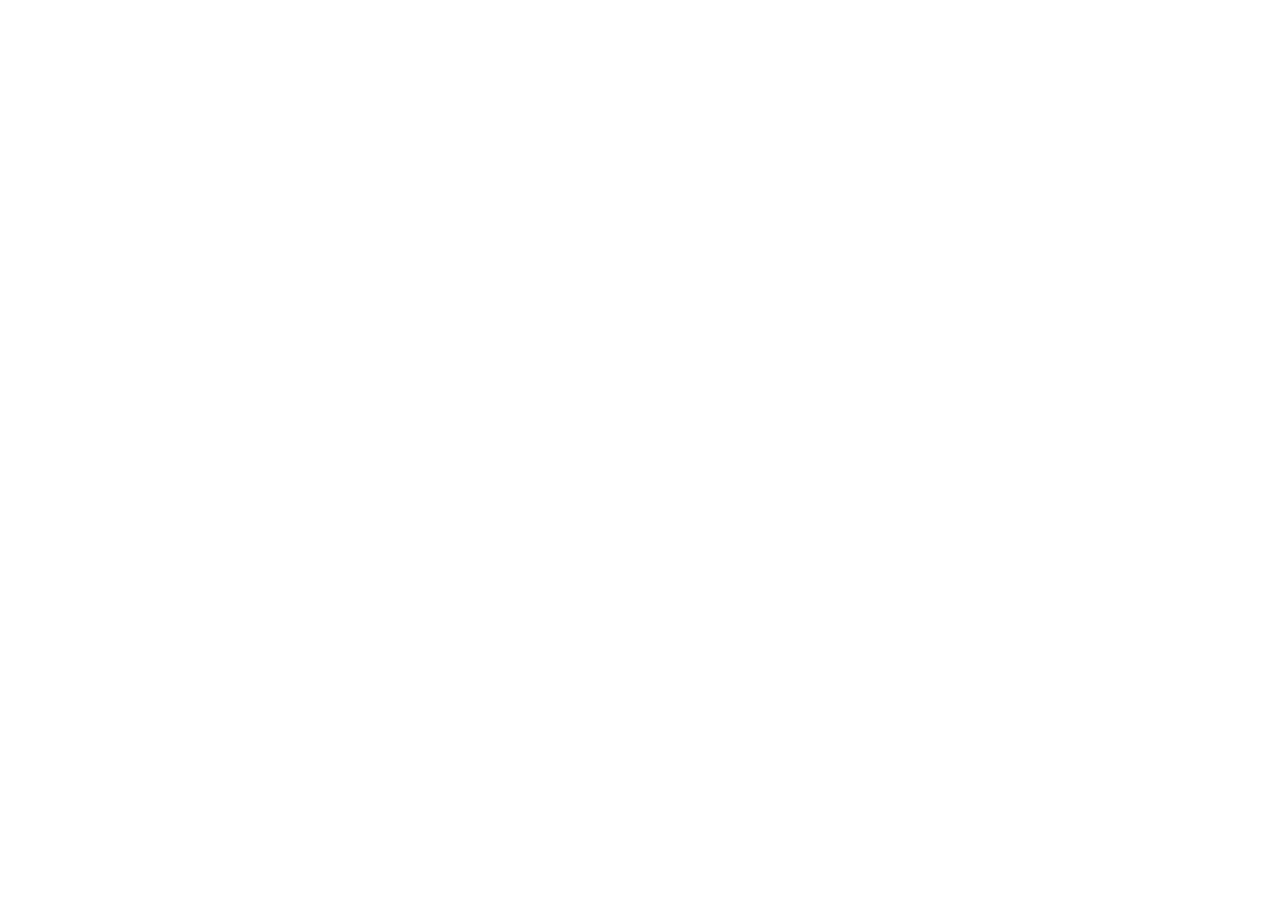
==== index.html @ 35ce1556 "Updated assets for Aline page" ====
<!doctype html>
<html lang="pt-BR">
  <head>
    <meta charset="UTF-8" />
    <meta name="viewport" content="width=device-width, initial-scale=1.0" />
    <title>Aline Frasson Advocacia | Defenda Seus Direitos com Transparência</title>
    <meta name="description" content="Escritório de advocacia com atendimento humanizado. Especialista em Direito Imobiliário, Trabalhista, Civil, Empresarial, Família e Previdenciário." />
    <meta name="author" content="Aline Frasson Advocacia" />
    <link rel="preconnect" href="https://fonts.googleapis.com" />
    <link rel="preconnect" href="https://fonts.gstatic.com" crossorigin="anonymous" />

    <meta property="og:title" content="Aline Frasson Advocacia" />
    <meta property="og:description" content="Soluções jurídicas eficazes com atendimento humanizado. Consulta gratuita." />
    <meta property="og:type" content="website" />
  </head>

  <body>
    <div id="root"></div>
    <script type="module" src="/src/main.tsx"></script>
  </body>
</html>
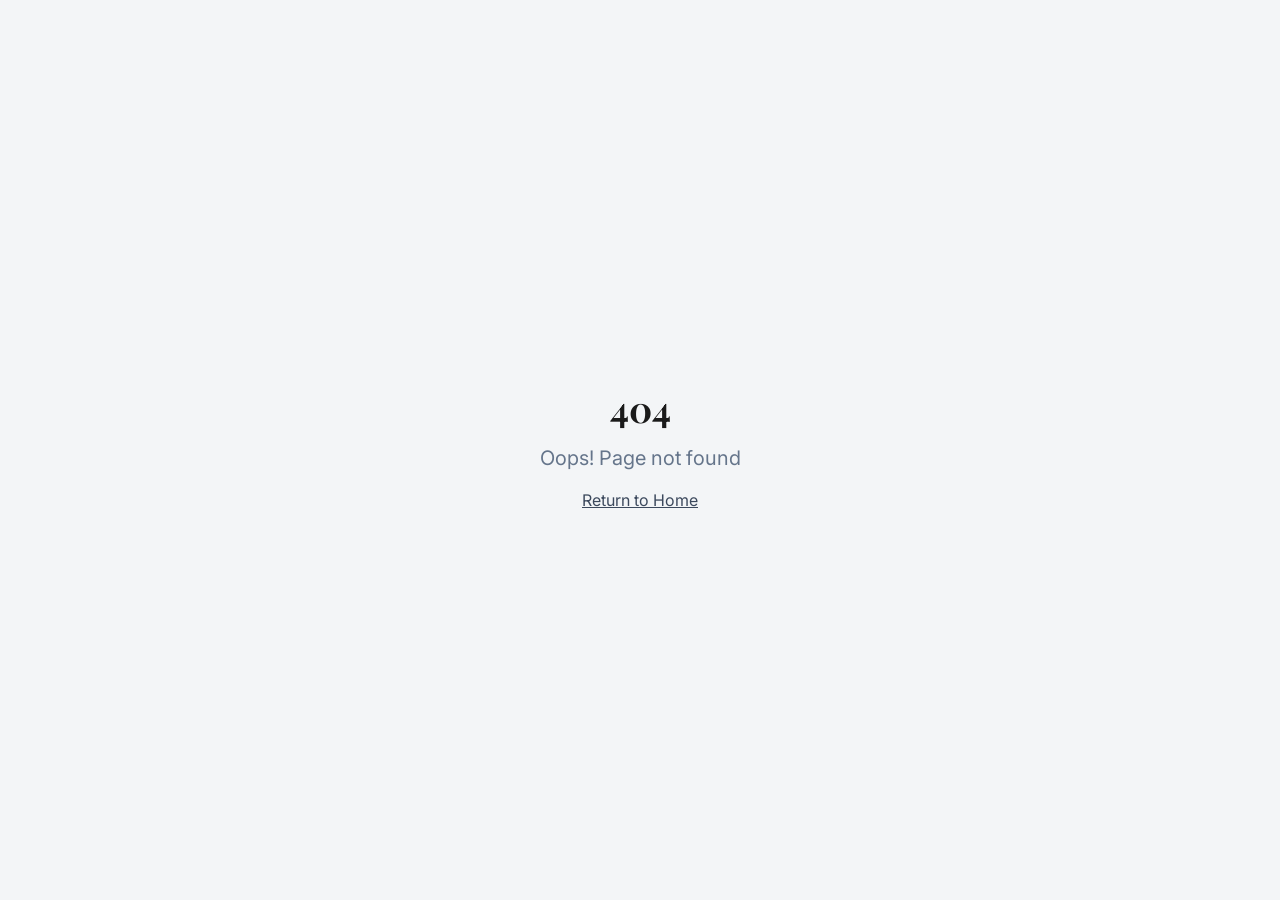
==== commit bc50909e: "deploy: a5f6af7535d63a26a1f1d80578724723f18b97b6" ====
--- a/index.html
+++ b/index.html
@@ -4,18 +4,26 @@
     <meta charset="UTF-8" />
     <meta name="viewport" content="width=device-width, initial-scale=1.0" />
     <title>Aline Frasson Advocacia | Defenda Seus Direitos com Transparência</title>
-    <meta name="description" content="Escritório de advocacia com atendimento humanizado. Especialista em Direito Imobiliário, Trabalhista, Civil, Empresarial, Família e Previdenciário." />
+    <meta name="description" content="Escritório de advocacia com atendimento humanizado. Especialista em Direito Imobiliário, Trabalhista, Civil, Empresarial, Família e Previdenciário.">
     <meta name="author" content="Aline Frasson Advocacia" />
     <link rel="preconnect" href="https://fonts.googleapis.com" />
     <link rel="preconnect" href="https://fonts.gstatic.com" crossorigin="anonymous" />
 
-    <meta property="og:title" content="Aline Frasson Advocacia" />
-    <meta property="og:description" content="Soluções jurídicas eficazes com atendimento humanizado. Consulta gratuita." />
+    
+    
     <meta property="og:type" content="website" />
-  </head>
+    <meta property="og:title" content="Aline Frasson Advocacia | Defenda Seus Direitos com Transparência">
+  <meta name="twitter:title" content="Aline Frasson Advocacia | Defenda Seus Direitos com Transparência">
+  <meta property="og:description" content="Escritório de advocacia com atendimento humanizado. Especialista em Direito Imobiliário, Trabalhista, Civil, Empresarial, Família e Previdenciário.">
+  <meta name="twitter:description" content="Escritório de advocacia com atendimento humanizado. Especialista em Direito Imobiliário, Trabalhista, Civil, Empresarial, Família e Previdenciário.">
+  <meta property="og:image" content="https://pub-bb2e103a32db4e198524a2e9ed8f35b4.r2.dev/988c5027-c688-42df-8cc0-70a666eb414d/id-preview-8c4e7a7d--44a6d349-bed9-4bfb-83a5-ceda30879edd.lovable.app-1775339452500.png">
+  <meta name="twitter:image" content="https://pub-bb2e103a32db4e198524a2e9ed8f35b4.r2.dev/988c5027-c688-42df-8cc0-70a666eb414d/id-preview-8c4e7a7d--44a6d349-bed9-4bfb-83a5-ceda30879edd.lovable.app-1775339452500.png">
+  <meta name="twitter:card" content="summary_large_image">
+  <script type="module" crossorigin src="/assets/index-B0D6qQWt.js"></script>
+  <link rel="stylesheet" crossorigin href="/assets/index-BSKmUVQB.css">
+</head>
 
   <body>
     <div id="root"></div>
-    <script type="module" src="/src/main.tsx"></script>
   </body>
 </html>
--- a/assets/index-BSKmUVQB.css
+++ b/assets/index-BSKmUVQB.css
@@ -0,0 +1 @@
+@import"https://fonts.googleapis.com/css2?family=Playfair+Display:wght@600;700&family=Inter:wght@400;500;600&display=swap";*,:before,:after{--tw-border-spacing-x: 0;--tw-border-spacing-y: 0;--tw-translate-x: 0;--tw-translate-y: 0;--tw-rotate: 0;--tw-skew-x: 0;--tw-skew-y: 0;--tw-scale-x: 1;--tw-scale-y: 1;--tw-pan-x: ;--tw-pan-y: ;--tw-pinch-zoom: ;--tw-scroll-snap-strictness: proximity;--tw-gradient-from-position: ;--tw-gradient-via-position: ;--tw-gradient-to-position: ;--tw-ordinal: ;--tw-slashed-zero: ;--tw-numeric-figure: ;--tw-numeric-spacing: ;--tw-numeric-fraction: ;--tw-ring-inset: ;--tw-ring-offset-width: 0px;--tw-ring-offset-color: #fff;--tw-ring-color: rgb(59 130 246 / .5);--tw-ring-offset-shadow: 0 0 #0000;--tw-ring-shadow: 0 0 #0000;--tw-shadow: 0 0 #0000;--tw-shadow-colored: 0 0 #0000;--tw-blur: ;--tw-brightness: ;--tw-contrast: ;--tw-grayscale: ;--tw-hue-rotate: ;--tw-invert: ;--tw-saturate: ;--tw-sepia: ;--tw-drop-shadow: ;--tw-backdrop-blur: ;--tw-backdrop-brightness: ;--tw-backdrop-contrast: ;--tw-backdrop-grayscale: ;--tw-backdrop-hue-rotate: ;--tw-backdrop-invert: ;--tw-backdrop-opacity: ;--tw-backdrop-saturate: ;--tw-backdrop-sepia: ;--tw-contain-size: ;--tw-contain-layout: ;--tw-contain-paint: ;--tw-contain-style: }::backdrop{--tw-border-spacing-x: 0;--tw-border-spacing-y: 0;--tw-translate-x: 0;--tw-translate-y: 0;--tw-rotate: 0;--tw-skew-x: 0;--tw-skew-y: 0;--tw-scale-x: 1;--tw-scale-y: 1;--tw-pan-x: ;--tw-pan-y: ;--tw-pinch-zoom: ;--tw-scroll-snap-strictness: proximity;--tw-gradient-from-position: ;--tw-gradient-via-position: ;--tw-gradient-to-position: ;--tw-ordinal: ;--tw-slashed-zero: ;--tw-numeric-figure: ;--tw-numeric-spacing: ;--tw-numeric-fraction: ;--tw-ring-inset: ;--tw-ring-offset-width: 0px;--tw-ring-offset-color: #fff;--tw-ring-color: rgb(59 130 246 / .5);--tw-ring-offset-shadow: 0 0 #0000;--tw-ring-shadow: 0 0 #0000;--tw-shadow: 0 0 #0000;--tw-shadow-colored: 0 0 #0000;--tw-blur: ;--tw-brightness: ;--tw-contrast: ;--tw-grayscale: ;--tw-hue-rotate: ;--tw-invert: ;--tw-saturate: ;--tw-sepia: ;--tw-drop-shadow: ;--tw-backdrop-blur: ;--tw-backdrop-brightness: ;--tw-backdrop-contrast: ;--tw-backdrop-grayscale: ;--tw-backdrop-hue-rotate: ;--tw-backdrop-invert: ;--tw-backdrop-opacity: ;--tw-backdrop-saturate: ;--tw-backdrop-sepia: ;--tw-contain-size: ;--tw-contain-layout: ;--tw-contain-paint: ;--tw-contain-style: }*,:before,:after{box-sizing:border-box;border-width:0;border-style:solid;border-color:#e5e7eb}:before,:after{--tw-content: ""}html,:host{line-height:1.5;-webkit-text-size-adjust:100%;-moz-tab-size:4;-o-tab-size:4;tab-size:4;font-family:ui-sans-serif,system-ui,sans-serif,"Apple Color Emoji","Segoe UI Emoji",Segoe UI Symbol,"Noto Color Emoji";font-feature-settings:normal;font-variation-settings:normal;-webkit-tap-highlight-color:transparent}body{margin:0;line-height:inherit}hr{height:0;color:inherit;border-top-width:1px}abbr:where([title]){-webkit-text-decoration:underline dotted;text-decoration:underline dotted}h1,h2,h3,h4,h5,h6{font-size:inherit;font-weight:inherit}a{color:inherit;text-decoration:inherit}b,strong{font-weight:bolder}code,kbd,samp,pre{font-family:ui-monospace,SFMono-Regular,Menlo,Monaco,Consolas,Liberation Mono,Courier New,monospace;font-feature-settings:normal;font-variation-settings:normal;font-size:1em}small{font-size:80%}sub,sup{font-size:75%;line-height:0;position:relative;vertical-align:baseline}sub{bottom:-.25em}sup{top:-.5em}table{text-indent:0;border-color:inherit;border-collapse:collapse}button,input,optgroup,select,textarea{font-family:inherit;font-feature-settings:inherit;font-variation-settings:inherit;font-size:100%;font-weight:inherit;line-height:inherit;letter-spacing:inherit;color:inherit;margin:0;padding:0}button,select{text-transform:none}button,input:where([type=button]),input:where([type=reset]),input:where([type=submit]){-webkit-appearance:button;background-color:transparent;background-image:none}:-moz-focusring{outline:auto}:-moz-ui-invalid{box-shadow:none}progress{vertical-align:baseline}::-webkit-inner-spin-button,::-webkit-outer-spin-button{height:auto}[type=search]{-webkit-appearance:textfield;outline-offset:-2px}::-webkit-search-decoration{-webkit-appearance:none}::-webkit-file-upload-button{-webkit-appearance:button;font:inherit}summary{display:list-item}blockquote,dl,dd,h1,h2,h3,h4,h5,h6,hr,figure,p,pre{margin:0}fieldset{margin:0;padding:0}legend{padding:0}ol,ul,menu{list-style:none;margin:0;padding:0}dialog{padding:0}textarea{resize:vertical}input::-moz-placeholder,textarea::-moz-placeholder{opacity:1;color:#9ca3af}input::placeholder,textarea::placeholder{opacity:1;color:#9ca3af}button,[role=button]{cursor:pointer}:disabled{cursor:default}img,svg,video,canvas,audio,iframe,embed,object{display:block;vertical-align:middle}img,video{max-width:100%;height:auto}[hidden]:where(:not([hidden=until-found])){display:none}:root{--background: 210 20% 98%;--foreground: 0 0% 10%;--card: 0 0% 100%;--card-foreground: 0 0% 10%;--popover: 0 0% 100%;--popover-foreground: 0 0% 10%;--primary: 216 21% 30%;--primary-foreground: 210 20% 98%;--secondary: 40 50% 49%;--secondary-foreground: 0 0% 100%;--muted: 210 20% 96%;--muted-foreground: 215 16% 47%;--accent: 43 52% 55%;--accent-foreground: 0 0% 100%;--destructive: 0 84% 60%;--destructive-foreground: 210 40% 98%;--border: 220 13% 91%;--input: 220 13% 91%;--ring: 40 50% 49%;--radius: .5rem;--gold-start: 37 50% 49%;--gold-end: 43 60% 58%;--success: 160 84% 39%;--sidebar-background: 0 0% 98%;--sidebar-foreground: 240 5.3% 26.1%;--sidebar-primary: 240 5.9% 10%;--sidebar-primary-foreground: 0 0% 98%;--sidebar-accent: 240 4.8% 95.9%;--sidebar-accent-foreground: 240 5.9% 10%;--sidebar-border: 220 13% 91%;--sidebar-ring: 217.2 91.2% 59.8%}*{border-color:hsl(var(--border))}body{background-color:hsl(var(--background));font-family:Inter,sans-serif;color:hsl(var(--foreground))}h1,h2,h3,h4,h5,h6{font-family:Playfair Display,serif}.btn-gold{border-radius:var(--radius);border-width:0px;padding:1rem 2rem;font-size:1.125rem;line-height:1.75rem;font-weight:600;--tw-text-opacity: 1;color:rgb(255 255 255 / var(--tw-text-opacity, 1));transition-property:all;transition-timing-function:cubic-bezier(.4,0,.2,1);transition-duration:.3s;animation-duration:.3s;background:linear-gradient(135deg,hsl(var(--gold-start)),hsl(var(--gold-end)));box-shadow:0 4px 12px hsla(var(--gold-start),.3)}.btn-gold:hover{transform:scale(1.05);box-shadow:0 6px 20px hsla(var(--gold-start),.4)}.card-lift{border-radius:.75rem;border-width:1px;background-color:hsl(var(--card));padding:1.5rem;transition-property:all;transition-timing-function:cubic-bezier(.4,0,.2,1);transition-duration:.3s;animation-duration:.3s;box-shadow:0 4px 12px #00000014}.card-lift:hover{transform:translateY(-4px);box-shadow:0 12px 24px #0000001f}.input-gold:focus{outline:2px solid transparent;outline-offset:2px;border-color:hsl(var(--gold-start));box-shadow:0 0 0 3px hsla(var(--gold-start),.1)}.section-padding{padding:4rem 1rem}@media (min-width: 768px){.section-padding{padding-top:6rem;padding-bottom:6rem}}.sr-only{position:absolute;width:1px;height:1px;padding:0;margin:-1px;overflow:hidden;clip:rect(0,0,0,0);white-space:nowrap;border-width:0}.pointer-events-none{pointer-events:none}.pointer-events-auto{pointer-events:auto}.visible{visibility:visible}.invisible{visibility:hidden}.fixed{position:fixed}.absolute{position:absolute}.relative{position:relative}.inset-0{top:0;right:0;bottom:0;left:0}.inset-x-0{left:0;right:0}.inset-y-0{top:0;bottom:0}.-bottom-12{bottom:-3rem}.-left-12{left:-3rem}.-right-12{right:-3rem}.-top-12{top:-3rem}.bottom-0{bottom:0}.bottom-6{bottom:1.5rem}.left-0{left:0}.left-1{left:.25rem}.left-1\/2{left:50%}.left-2{left:.5rem}.left-\[16\%\]{left:16%}.left-\[50\%\]{left:50%}.right-0{right:0}.right-1{right:.25rem}.right-2{right:.5rem}.right-3{right:.75rem}.right-4{right:1rem}.right-6{right:1.5rem}.right-\[16\%\]{right:16%}.top-0{top:0}.top-1\.5{top:.375rem}.top-1\/2{top:50%}.top-16{top:4rem}.top-2{top:.5rem}.top-3\.5{top:.875rem}.top-4{top:1rem}.top-\[1px\]{top:1px}.top-\[50\%\]{top:50%}.top-\[60\%\]{top:60%}.top-full{top:100%}.z-10{z-index:10}.z-20{z-index:20}.z-50{z-index:50}.z-\[100\]{z-index:100}.z-\[1\]{z-index:1}.order-1{order:1}.order-2{order:2}.-mx-1{margin-left:-.25rem;margin-right:-.25rem}.mx-2{margin-left:.5rem;margin-right:.5rem}.mx-3\.5{margin-left:.875rem;margin-right:.875rem}.mx-auto{margin-left:auto;margin-right:auto}.my-0\.5{margin-top:.125rem;margin-bottom:.125rem}.my-1{margin-top:.25rem;margin-bottom:.25rem}.-ml-4{margin-left:-1rem}.-mt-4{margin-top:-1rem}.mb-1{margin-bottom:.25rem}.mb-1\.5{margin-bottom:.375rem}.mb-10{margin-bottom:2.5rem}.mb-12{margin-bottom:3rem}.mb-2{margin-bottom:.5rem}.mb-4{margin-bottom:1rem}.mb-6{margin-bottom:1.5rem}.mb-8{margin-bottom:2rem}.ml-1{margin-left:.25rem}.ml-auto{margin-left:auto}.mr-2{margin-right:.5rem}.mt-1{margin-top:.25rem}.mt-1\.5{margin-top:.375rem}.mt-10{margin-top:2.5rem}.mt-2{margin-top:.5rem}.mt-24{margin-top:6rem}.mt-4{margin-top:1rem}.mt-8{margin-top:2rem}.mt-auto{margin-top:auto}.block{display:block}.inline-block{display:inline-block}.flex{display:flex}.inline-flex{display:inline-flex}.table{display:table}.grid{display:grid}.hidden{display:none}.aspect-square{aspect-ratio:1 / 1}.aspect-video{aspect-ratio:16 / 9}.size-4{width:1rem;height:1rem}.h-0\.5{height:.125rem}.h-1\.5{height:.375rem}.h-10{height:2.5rem}.h-11{height:2.75rem}.h-12{height:3rem}.h-14{height:3.5rem}.h-16{height:4rem}.h-2{height:.5rem}.h-2\.5{height:.625rem}.h-3{height:.75rem}.h-3\.5{height:.875rem}.h-4{height:1rem}.h-5{height:1.25rem}.h-6{height:1.5rem}.h-7{height:1.75rem}.h-8{height:2rem}.h-9{height:2.25rem}.h-\[1px\]{height:1px}.h-\[var\(--radix-navigation-menu-viewport-height\)\]{height:var(--radix-navigation-menu-viewport-height)}.h-\[var\(--radix-select-trigger-height\)\]{height:var(--radix-select-trigger-height)}.h-auto{height:auto}.h-full{height:100%}.h-px{height:1px}.h-svh{height:100svh}.max-h-96{max-height:24rem}.max-h-\[300px\]{max-height:300px}.max-h-\[420px\]{max-height:420px}.max-h-screen{max-height:100vh}.min-h-0{min-height:0px}.min-h-\[80px\]{min-height:80px}.min-h-screen{min-height:100vh}.min-h-svh{min-height:100svh}.w-0{width:0px}.w-1{width:.25rem}.w-10{width:2.5rem}.w-11{width:2.75rem}.w-12{width:3rem}.w-14{width:3.5rem}.w-16{width:4rem}.w-2{width:.5rem}.w-2\.5{width:.625rem}.w-3{width:.75rem}.w-3\.5{width:.875rem}.w-3\/4{width:75%}.w-4{width:1rem}.w-5{width:1.25rem}.w-64{width:16rem}.w-7{width:1.75rem}.w-72{width:18rem}.w-8{width:2rem}.w-9{width:2.25rem}.w-\[--sidebar-width\]{width:var(--sidebar-width)}.w-\[100px\]{width:100px}.w-\[1px\]{width:1px}.w-auto{width:auto}.w-full{width:100%}.w-max{width:-moz-max-content;width:max-content}.w-px{width:1px}.min-w-0{min-width:0px}.min-w-5{min-width:1.25rem}.min-w-\[12rem\]{min-width:12rem}.min-w-\[8rem\]{min-width:8rem}.min-w-\[var\(--radix-select-trigger-width\)\]{min-width:var(--radix-select-trigger-width)}.max-w-2xl{max-width:42rem}.max-w-3xl{max-width:48rem}.max-w-4xl{max-width:56rem}.max-w-5xl{max-width:64rem}.max-w-7xl{max-width:80rem}.max-w-\[--skeleton-width\]{max-width:var(--skeleton-width)}.max-w-lg{max-width:32rem}.max-w-max{max-width:-moz-max-content;max-width:max-content}.flex-1{flex:1 1 0%}.shrink-0{flex-shrink:0}.grow{flex-grow:1}.grow-0{flex-grow:0}.basis-full{flex-basis:100%}.caption-bottom{caption-side:bottom}.border-collapse{border-collapse:collapse}.-translate-x-1\/2{--tw-translate-x: -50%;transform:translate(var(--tw-translate-x),var(--tw-translate-y)) rotate(var(--tw-rotate)) skew(var(--tw-skew-x)) skewY(var(--tw-skew-y)) scaleX(var(--tw-scale-x)) scaleY(var(--tw-scale-y))}.-translate-x-4{--tw-translate-x: -1rem;transform:translate(var(--tw-translate-x),var(--tw-translate-y)) rotate(var(--tw-rotate)) skew(var(--tw-skew-x)) skewY(var(--tw-skew-y)) scaleX(var(--tw-scale-x)) scaleY(var(--tw-scale-y))}.-translate-x-px{--tw-translate-x: -1px;transform:translate(var(--tw-translate-x),var(--tw-translate-y)) rotate(var(--tw-rotate)) skew(var(--tw-skew-x)) skewY(var(--tw-skew-y)) scaleX(var(--tw-scale-x)) scaleY(var(--tw-scale-y))}.-translate-y-1\/2{--tw-translate-y: -50%;transform:translate(var(--tw-translate-x),var(--tw-translate-y)) rotate(var(--tw-rotate)) skew(var(--tw-skew-x)) skewY(var(--tw-skew-y)) scaleX(var(--tw-scale-x)) scaleY(var(--tw-scale-y))}.translate-x-4{--tw-translate-x: 1rem;transform:translate(var(--tw-translate-x),var(--tw-translate-y)) rotate(var(--tw-rotate)) skew(var(--tw-skew-x)) skewY(var(--tw-skew-y)) scaleX(var(--tw-scale-x)) scaleY(var(--tw-scale-y))}.translate-x-\[-50\%\]{--tw-translate-x: -50%;transform:translate(var(--tw-translate-x),var(--tw-translate-y)) rotate(var(--tw-rotate)) skew(var(--tw-skew-x)) skewY(var(--tw-skew-y)) scaleX(var(--tw-scale-x)) scaleY(var(--tw-scale-y))}.translate-x-px{--tw-translate-x: 1px;transform:translate(var(--tw-translate-x),var(--tw-translate-y)) rotate(var(--tw-rotate)) skew(var(--tw-skew-x)) skewY(var(--tw-skew-y)) scaleX(var(--tw-scale-x)) scaleY(var(--tw-scale-y))}.translate-y-\[-50\%\]{--tw-translate-y: -50%;transform:translate(var(--tw-translate-x),var(--tw-translate-y)) rotate(var(--tw-rotate)) skew(var(--tw-skew-x)) skewY(var(--tw-skew-y)) scaleX(var(--tw-scale-x)) scaleY(var(--tw-scale-y))}.rotate-45{--tw-rotate: 45deg;transform:translate(var(--tw-translate-x),var(--tw-translate-y)) rotate(var(--tw-rotate)) skew(var(--tw-skew-x)) skewY(var(--tw-skew-y)) scaleX(var(--tw-scale-x)) scaleY(var(--tw-scale-y))}.rotate-90{--tw-rotate: 90deg;transform:translate(var(--tw-translate-x),var(--tw-translate-y)) rotate(var(--tw-rotate)) skew(var(--tw-skew-x)) skewY(var(--tw-skew-y)) scaleX(var(--tw-scale-x)) scaleY(var(--tw-scale-y))}.transform{transform:translate(var(--tw-translate-x),var(--tw-translate-y)) rotate(var(--tw-rotate)) skew(var(--tw-skew-x)) skewY(var(--tw-skew-y)) scaleX(var(--tw-scale-x)) scaleY(var(--tw-scale-y))}@keyframes pulse{50%{opacity:.5}}.animate-pulse{animation:pulse 2s cubic-bezier(.4,0,.6,1) infinite}.cursor-default{cursor:default}.cursor-pointer{cursor:pointer}.touch-none{touch-action:none}.select-none{-webkit-user-select:none;-moz-user-select:none;user-select:none}.resize-none{resize:none}.list-none{list-style-type:none}.grid-cols-2{grid-template-columns:repeat(2,minmax(0,1fr))}.flex-row{flex-direction:row}.flex-col{flex-direction:column}.flex-col-reverse{flex-direction:column-reverse}.flex-wrap{flex-wrap:wrap}.items-start{align-items:flex-start}.items-end{align-items:flex-end}.items-center{align-items:center}.items-stretch{align-items:stretch}.justify-center{justify-content:center}.justify-between{justify-content:space-between}.gap-1{gap:.25rem}.gap-1\.5{gap:.375rem}.gap-10{gap:2.5rem}.gap-2{gap:.5rem}.gap-3{gap:.75rem}.gap-4{gap:1rem}.gap-5{gap:1.25rem}.gap-6{gap:1.5rem}.gap-8{gap:2rem}.space-x-1>:not([hidden])~:not([hidden]){--tw-space-x-reverse: 0;margin-right:calc(.25rem * var(--tw-space-x-reverse));margin-left:calc(.25rem * calc(1 - var(--tw-space-x-reverse)))}.space-x-4>:not([hidden])~:not([hidden]){--tw-space-x-reverse: 0;margin-right:calc(1rem * var(--tw-space-x-reverse));margin-left:calc(1rem * calc(1 - var(--tw-space-x-reverse)))}.space-y-1>:not([hidden])~:not([hidden]){--tw-space-y-reverse: 0;margin-top:calc(.25rem * calc(1 - var(--tw-space-y-reverse)));margin-bottom:calc(.25rem * var(--tw-space-y-reverse))}.space-y-1\.5>:not([hidden])~:not([hidden]){--tw-space-y-reverse: 0;margin-top:calc(.375rem * calc(1 - var(--tw-space-y-reverse)));margin-bottom:calc(.375rem * var(--tw-space-y-reverse))}.space-y-2>:not([hidden])~:not([hidden]){--tw-space-y-reverse: 0;margin-top:calc(.5rem * calc(1 - var(--tw-space-y-reverse)));margin-bottom:calc(.5rem * var(--tw-space-y-reverse))}.space-y-3>:not([hidden])~:not([hidden]){--tw-space-y-reverse: 0;margin-top:calc(.75rem * calc(1 - var(--tw-space-y-reverse)));margin-bottom:calc(.75rem * var(--tw-space-y-reverse))}.space-y-4>:not([hidden])~:not([hidden]){--tw-space-y-reverse: 0;margin-top:calc(1rem * calc(1 - var(--tw-space-y-reverse)));margin-bottom:calc(1rem * var(--tw-space-y-reverse))}.space-y-5>:not([hidden])~:not([hidden]){--tw-space-y-reverse: 0;margin-top:calc(1.25rem * calc(1 - var(--tw-space-y-reverse)));margin-bottom:calc(1.25rem * var(--tw-space-y-reverse))}.overflow-auto{overflow:auto}.overflow-hidden{overflow:hidden}.overflow-y-auto{overflow-y:auto}.overflow-x-hidden{overflow-x:hidden}.whitespace-nowrap{white-space:nowrap}.break-words{overflow-wrap:break-word}.rounded-2xl{border-radius:1rem}.rounded-\[2px\]{border-radius:2px}.rounded-\[inherit\]{border-radius:inherit}.rounded-full{border-radius:9999px}.rounded-lg{border-radius:var(--radius)}.rounded-md{border-radius:calc(var(--radius) - 2px)}.rounded-sm{border-radius:calc(var(--radius) - 4px)}.rounded-xl{border-radius:.75rem}.rounded-t-\[10px\]{border-top-left-radius:10px;border-top-right-radius:10px}.rounded-tl-sm{border-top-left-radius:calc(var(--radius) - 4px)}.border{border-width:1px}.border-2{border-width:2px}.border-\[1\.5px\]{border-width:1.5px}.border-y{border-top-width:1px;border-bottom-width:1px}.border-b{border-bottom-width:1px}.border-l{border-left-width:1px}.border-r{border-right-width:1px}.border-t{border-top-width:1px}.border-dashed{border-style:dashed}.border-\[--color-border\]{border-color:var(--color-border)}.border-background\/10{border-color:hsl(var(--background) / .1)}.border-border{border-color:hsl(var(--border))}.border-border\/50{border-color:hsl(var(--border) / .5)}.border-destructive{border-color:hsl(var(--destructive))}.border-destructive\/50{border-color:hsl(var(--destructive) / .5)}.border-input{border-color:hsl(var(--input))}.border-primary{border-color:hsl(var(--primary))}.border-sidebar-border{border-color:hsl(var(--sidebar-border))}.border-transparent{border-color:transparent}.border-white\/10{border-color:#ffffff1a}.border-l-transparent{border-left-color:transparent}.border-t-transparent{border-top-color:transparent}.bg-\[\#25D366\]{--tw-bg-opacity: 1;background-color:rgb(37 211 102 / var(--tw-bg-opacity, 1))}.bg-\[--color-bg\]{background-color:var(--color-bg)}.bg-accent{background-color:hsl(var(--accent))}.bg-background{background-color:hsl(var(--background))}.bg-black\/80{background-color:#000c}.bg-border{background-color:hsl(var(--border))}.bg-card{background-color:hsl(var(--card))}.bg-destructive{background-color:hsl(var(--destructive))}.bg-foreground{background-color:hsl(var(--foreground))}.bg-muted{background-color:hsl(var(--muted))}.bg-muted\/50{background-color:hsl(var(--muted) / .5)}.bg-popover{background-color:hsl(var(--popover))}.bg-primary{background-color:hsl(var(--primary))}.bg-primary\/10{background-color:hsl(var(--primary) / .1)}.bg-primary\/95{background-color:hsl(var(--primary) / .95)}.bg-secondary{background-color:hsl(var(--secondary))}.bg-sidebar{background-color:hsl(var(--sidebar-background))}.bg-sidebar-border{background-color:hsl(var(--sidebar-border))}.bg-success\/10{background-color:hsl(var(--success) / .1)}.bg-transparent{background-color:transparent}.bg-white\/10{background-color:#ffffff1a}.bg-white\/30{background-color:#ffffff4d}.fill-accent{fill:hsl(var(--accent))}.fill-current{fill:currentColor}.object-cover{-o-object-fit:cover;object-fit:cover}.p-0{padding:0}.p-1{padding:.25rem}.p-2{padding:.5rem}.p-3{padding:.75rem}.p-4{padding:1rem}.p-6{padding:1.5rem}.p-8{padding:2rem}.p-\[1px\]{padding:1px}.\!px-6{padding-left:1.5rem!important;padding-right:1.5rem!important}.\!py-2\.5{padding-top:.625rem!important;padding-bottom:.625rem!important}.\!py-3{padding-top:.75rem!important;padding-bottom:.75rem!important}.px-1{padding-left:.25rem;padding-right:.25rem}.px-2{padding-left:.5rem;padding-right:.5rem}.px-2\.5{padding-left:.625rem;padding-right:.625rem}.px-3{padding-left:.75rem;padding-right:.75rem}.px-4{padding-left:1rem;padding-right:1rem}.px-5{padding-left:1.25rem;padding-right:1.25rem}.px-6{padding-left:1.5rem;padding-right:1.5rem}.px-8{padding-left:2rem;padding-right:2rem}.py-0\.5{padding-top:.125rem;padding-bottom:.125rem}.py-1{padding-top:.25rem;padding-bottom:.25rem}.py-1\.5{padding-top:.375rem;padding-bottom:.375rem}.py-12{padding-top:3rem;padding-bottom:3rem}.py-2{padding-top:.5rem;padding-bottom:.5rem}.py-3{padding-top:.75rem;padding-bottom:.75rem}.py-4{padding-top:1rem;padding-bottom:1rem}.py-5{padding-top:1.25rem;padding-bottom:1.25rem}.py-6{padding-top:1.5rem;padding-bottom:1.5rem}.pb-3{padding-bottom:.75rem}.pb-4{padding-bottom:1rem}.pb-5{padding-bottom:1.25rem}.pb-6{padding-bottom:1.5rem}.pl-2\.5{padding-left:.625rem}.pl-4{padding-left:1rem}.pl-8{padding-left:2rem}.pr-2{padding-right:.5rem}.pr-2\.5{padding-right:.625rem}.pr-8{padding-right:2rem}.pt-0{padding-top:0}.pt-1{padding-top:.25rem}.pt-2{padding-top:.5rem}.pt-20{padding-top:5rem}.pt-3{padding-top:.75rem}.pt-4{padding-top:1rem}.pt-6{padding-top:1.5rem}.text-left{text-align:left}.text-center{text-align:center}.align-middle{vertical-align:middle}.font-heading{font-family:Playfair Display,serif}.font-mono{font-family:ui-monospace,SFMono-Regular,Menlo,Monaco,Consolas,Liberation Mono,Courier New,monospace}.text-2xl{font-size:1.5rem;line-height:2rem}.text-3xl{font-size:1.875rem;line-height:2.25rem}.text-4xl{font-size:2.25rem;line-height:2.5rem}.text-\[0\.8rem\]{font-size:.8rem}.text-base{font-size:1rem;line-height:1.5rem}.text-lg{font-size:1.125rem;line-height:1.75rem}.text-sm{font-size:.875rem;line-height:1.25rem}.text-xl{font-size:1.25rem;line-height:1.75rem}.text-xs{font-size:.75rem;line-height:1rem}.font-bold{font-weight:700}.font-medium{font-weight:500}.font-normal{font-weight:400}.font-semibold{font-weight:600}.italic{font-style:italic}.tabular-nums{--tw-numeric-spacing: tabular-nums;font-variant-numeric:var(--tw-ordinal) var(--tw-slashed-zero) var(--tw-numeric-figure) var(--tw-numeric-spacing) var(--tw-numeric-fraction)}.leading-\[1\.2\]{line-height:1.2}.leading-none{line-height:1}.leading-relaxed{line-height:1.625}.tracking-tight{letter-spacing:-.025em}.tracking-widest{letter-spacing:.1em}.text-accent{color:hsl(var(--accent))}.text-accent-foreground{color:hsl(var(--accent-foreground))}.text-background{color:hsl(var(--background))}.text-background\/50{color:hsl(var(--background) / .5)}.text-background\/80{color:hsl(var(--background) / .8)}.text-card-foreground{color:hsl(var(--card-foreground))}.text-current{color:currentColor}.text-destructive{color:hsl(var(--destructive))}.text-destructive-foreground{color:hsl(var(--destructive-foreground))}.text-foreground{color:hsl(var(--foreground))}.text-foreground\/50{color:hsl(var(--foreground) / .5)}.text-muted-foreground{color:hsl(var(--muted-foreground))}.text-popover-foreground{color:hsl(var(--popover-foreground))}.text-primary{color:hsl(var(--primary))}.text-primary-foreground{color:hsl(var(--primary-foreground))}.text-primary-foreground\/60{color:hsl(var(--primary-foreground) / .6)}.text-primary-foreground\/70{color:hsl(var(--primary-foreground) / .7)}.text-primary-foreground\/80{color:hsl(var(--primary-foreground) / .8)}.text-primary-foreground\/90{color:hsl(var(--primary-foreground) / .9)}.text-secondary{color:hsl(var(--secondary))}.text-secondary-foreground{color:hsl(var(--secondary-foreground))}.text-sidebar-foreground{color:hsl(var(--sidebar-foreground))}.text-sidebar-foreground\/70{color:hsl(var(--sidebar-foreground) / .7)}.text-success{color:hsl(var(--success))}.text-white{--tw-text-opacity: 1;color:rgb(255 255 255 / var(--tw-text-opacity, 1))}.underline{text-decoration-line:underline}.underline-offset-4{text-underline-offset:4px}.opacity-0{opacity:0}.opacity-50{opacity:.5}.opacity-60{opacity:.6}.opacity-70{opacity:.7}.opacity-90{opacity:.9}.shadow-2xl{--tw-shadow: 0 25px 50px -12px rgb(0 0 0 / .25);--tw-shadow-colored: 0 25px 50px -12px var(--tw-shadow-color);box-shadow:var(--tw-ring-offset-shadow, 0 0 #0000),var(--tw-ring-shadow, 0 0 #0000),var(--tw-shadow)}.shadow-\[0_0_0_1px_hsl\(var\(--sidebar-border\)\)\]{--tw-shadow: 0 0 0 1px hsl(var(--sidebar-border));--tw-shadow-colored: 0 0 0 1px var(--tw-shadow-color);box-shadow:var(--tw-ring-offset-shadow, 0 0 #0000),var(--tw-ring-shadow, 0 0 #0000),var(--tw-shadow)}.shadow-lg{--tw-shadow: 0 10px 15px -3px rgb(0 0 0 / .1), 0 4px 6px -4px rgb(0 0 0 / .1);--tw-shadow-colored: 0 10px 15px -3px var(--tw-shadow-color), 0 4px 6px -4px var(--tw-shadow-color);box-shadow:var(--tw-ring-offset-shadow, 0 0 #0000),var(--tw-ring-shadow, 0 0 #0000),var(--tw-shadow)}.shadow-md{--tw-shadow: 0 4px 6px -1px rgb(0 0 0 / .1), 0 2px 4px -2px rgb(0 0 0 / .1);--tw-shadow-colored: 0 4px 6px -1px var(--tw-shadow-color), 0 2px 4px -2px var(--tw-shadow-color);box-shadow:var(--tw-ring-offset-shadow, 0 0 #0000),var(--tw-ring-shadow, 0 0 #0000),var(--tw-shadow)}.shadow-none{--tw-shadow: 0 0 #0000;--tw-shadow-colored: 0 0 #0000;box-shadow:var(--tw-ring-offset-shadow, 0 0 #0000),var(--tw-ring-shadow, 0 0 #0000),var(--tw-shadow)}.shadow-sm{--tw-shadow: 0 1px 2px 0 rgb(0 0 0 / .05);--tw-shadow-colored: 0 1px 2px 0 var(--tw-shadow-color);box-shadow:var(--tw-ring-offset-shadow, 0 0 #0000),var(--tw-ring-shadow, 0 0 #0000),var(--tw-shadow)}.shadow-xl{--tw-shadow: 0 20px 25px -5px rgb(0 0 0 / .1), 0 8px 10px -6px rgb(0 0 0 / .1);--tw-shadow-colored: 0 20px 25px -5px var(--tw-shadow-color), 0 8px 10px -6px var(--tw-shadow-color);box-shadow:var(--tw-ring-offset-shadow, 0 0 #0000),var(--tw-ring-shadow, 0 0 #0000),var(--tw-shadow)}.outline-none{outline:2px solid transparent;outline-offset:2px}.outline{outline-style:solid}.ring-0{--tw-ring-offset-shadow: var(--tw-ring-inset) 0 0 0 var(--tw-ring-offset-width) var(--tw-ring-offset-color);--tw-ring-shadow: var(--tw-ring-inset) 0 0 0 calc(0px + var(--tw-ring-offset-width)) var(--tw-ring-color);box-shadow:var(--tw-ring-offset-shadow),var(--tw-ring-shadow),var(--tw-shadow, 0 0 #0000)}.ring-2{--tw-ring-offset-shadow: var(--tw-ring-inset) 0 0 0 var(--tw-ring-offset-width) var(--tw-ring-offset-color);--tw-ring-shadow: var(--tw-ring-inset) 0 0 0 calc(2px + var(--tw-ring-offset-width)) var(--tw-ring-color);box-shadow:var(--tw-ring-offset-shadow),var(--tw-ring-shadow),var(--tw-shadow, 0 0 #0000)}.ring-ring{--tw-ring-color: hsl(var(--ring))}.ring-sidebar-ring{--tw-ring-color: hsl(var(--sidebar-ring))}.ring-offset-background{--tw-ring-offset-color: hsl(var(--background))}.filter{filter:var(--tw-blur) var(--tw-brightness) var(--tw-contrast) var(--tw-grayscale) var(--tw-hue-rotate) var(--tw-invert) var(--tw-saturate) var(--tw-sepia) var(--tw-drop-shadow)}.backdrop-blur-sm{--tw-backdrop-blur: blur(4px);-webkit-backdrop-filter:var(--tw-backdrop-blur) var(--tw-backdrop-brightness) var(--tw-backdrop-contrast) var(--tw-backdrop-grayscale) var(--tw-backdrop-hue-rotate) var(--tw-backdrop-invert) var(--tw-backdrop-opacity) var(--tw-backdrop-saturate) var(--tw-backdrop-sepia);backdrop-filter:var(--tw-backdrop-blur) var(--tw-backdrop-brightness) var(--tw-backdrop-contrast) var(--tw-backdrop-grayscale) var(--tw-backdrop-hue-rotate) var(--tw-backdrop-invert) var(--tw-backdrop-opacity) var(--tw-backdrop-saturate) var(--tw-backdrop-sepia)}.transition{transition-property:color,background-color,border-color,text-decoration-color,fill,stroke,opacity,box-shadow,transform,filter,-webkit-backdrop-filter;transition-property:color,background-color,border-color,text-decoration-color,fill,stroke,opacity,box-shadow,transform,filter,backdrop-filter;transition-property:color,background-color,border-color,text-decoration-color,fill,stroke,opacity,box-shadow,transform,filter,backdrop-filter,-webkit-backdrop-filter;transition-timing-function:cubic-bezier(.4,0,.2,1);transition-duration:.15s}.transition-\[left\,right\,width\]{transition-property:left,right,width;transition-timing-function:cubic-bezier(.4,0,.2,1);transition-duration:.15s}.transition-\[margin\,opa\]{transition-property:margin,opa;transition-timing-function:cubic-bezier(.4,0,.2,1);transition-duration:.15s}.transition-\[width\,height\,padding\]{transition-property:width,height,padding;transition-timing-function:cubic-bezier(.4,0,.2,1);transition-duration:.15s}.transition-\[width\]{transition-property:width;transition-timing-function:cubic-bezier(.4,0,.2,1);transition-duration:.15s}.transition-all{transition-property:all;transition-timing-function:cubic-bezier(.4,0,.2,1);transition-duration:.15s}.transition-colors{transition-property:color,background-color,border-color,text-decoration-color,fill,stroke;transition-timing-function:cubic-bezier(.4,0,.2,1);transition-duration:.15s}.transition-opacity{transition-property:opacity;transition-timing-function:cubic-bezier(.4,0,.2,1);transition-duration:.15s}.transition-transform{transition-property:transform;transition-timing-function:cubic-bezier(.4,0,.2,1);transition-duration:.15s}.duration-1000{transition-duration:1s}.duration-200{transition-duration:.2s}.duration-300{transition-duration:.3s}.duration-500{transition-duration:.5s}.ease-in-out{transition-timing-function:cubic-bezier(.4,0,.2,1)}.ease-linear{transition-timing-function:linear}@keyframes enter{0%{opacity:var(--tw-enter-opacity, 1);transform:translate3d(var(--tw-enter-translate-x, 0),var(--tw-enter-translate-y, 0),0) scale3d(var(--tw-enter-scale, 1),var(--tw-enter-scale, 1),var(--tw-enter-scale, 1)) rotate(var(--tw-enter-rotate, 0))}}@keyframes exit{to{opacity:var(--tw-exit-opacity, 1);transform:translate3d(var(--tw-exit-translate-x, 0),var(--tw-exit-translate-y, 0),0) scale3d(var(--tw-exit-scale, 1),var(--tw-exit-scale, 1),var(--tw-exit-scale, 1)) rotate(var(--tw-exit-rotate, 0))}}.animate-in{animation-name:enter;animation-duration:.15s;--tw-enter-opacity: initial;--tw-enter-scale: initial;--tw-enter-rotate: initial;--tw-enter-translate-x: initial;--tw-enter-translate-y: initial}.fade-in-0{--tw-enter-opacity: 0}.fade-in-80{--tw-enter-opacity: .8}.zoom-in-95{--tw-enter-scale: .95}.duration-1000{animation-duration:1s}.duration-200{animation-duration:.2s}.duration-300{animation-duration:.3s}.duration-500{animation-duration:.5s}.ease-in-out{animation-timing-function:cubic-bezier(.4,0,.2,1)}.ease-linear{animation-timing-function:linear}@keyframes fade-slide-up{0%{opacity:0;transform:translateY(20px)}to{opacity:1;transform:translateY(0)}}@keyframes pulse-subtle{0%,to{transform:scale(1)}50%{transform:scale(1.02)}}.animate-fade-slide-up{animation:fade-slide-up .8s ease-out forwards}.animate-pulse-subtle{animation:pulse-subtle 3s ease-in-out infinite}@media (prefers-reduced-motion: reduce){*,*:before,*:after{animation-duration:.01ms!important;animation-iteration-count:1!important;transition-duration:.01ms!important}}.file\:border-0::file-selector-button{border-width:0px}.file\:bg-transparent::file-selector-button{background-color:transparent}.file\:text-sm::file-selector-button{font-size:.875rem;line-height:1.25rem}.file\:font-medium::file-selector-button{font-weight:500}.file\:text-foreground::file-selector-button{color:hsl(var(--foreground))}.placeholder\:text-muted-foreground::-moz-placeholder{color:hsl(var(--muted-foreground))}.placeholder\:text-muted-foreground::placeholder{color:hsl(var(--muted-foreground))}.after\:absolute:after{content:var(--tw-content);position:absolute}.after\:-inset-2:after{content:var(--tw-content);top:-.5rem;right:-.5rem;bottom:-.5rem;left:-.5rem}.after\:inset-y-0:after{content:var(--tw-content);top:0;bottom:0}.after\:left-1\/2:after{content:var(--tw-content);left:50%}.after\:w-1:after{content:var(--tw-content);width:.25rem}.after\:w-\[2px\]:after{content:var(--tw-content);width:2px}.after\:-translate-x-1\/2:after{content:var(--tw-content);--tw-translate-x: -50%;transform:translate(var(--tw-translate-x),var(--tw-translate-y)) rotate(var(--tw-rotate)) skew(var(--tw-skew-x)) skewY(var(--tw-skew-y)) scaleX(var(--tw-scale-x)) scaleY(var(--tw-scale-y))}.first\:rounded-l-md:first-child{border-top-left-radius:calc(var(--radius) - 2px);border-bottom-left-radius:calc(var(--radius) - 2px)}.first\:border-l:first-child{border-left-width:1px}.last\:rounded-r-md:last-child{border-top-right-radius:calc(var(--radius) - 2px);border-bottom-right-radius:calc(var(--radius) - 2px)}.focus-within\:relative:focus-within{position:relative}.focus-within\:z-20:focus-within{z-index:20}.hover\:scale-110:hover{--tw-scale-x: 1.1;--tw-scale-y: 1.1;transform:translate(var(--tw-translate-x),var(--tw-translate-y)) rotate(var(--tw-rotate)) skew(var(--tw-skew-x)) skewY(var(--tw-skew-y)) scaleX(var(--tw-scale-x)) scaleY(var(--tw-scale-y))}.hover\:bg-\[\#20bd5a\]:hover{--tw-bg-opacity: 1;background-color:rgb(32 189 90 / var(--tw-bg-opacity, 1))}.hover\:bg-accent:hover{background-color:hsl(var(--accent))}.hover\:bg-destructive\/80:hover{background-color:hsl(var(--destructive) / .8)}.hover\:bg-destructive\/90:hover{background-color:hsl(var(--destructive) / .9)}.hover\:bg-muted:hover{background-color:hsl(var(--muted))}.hover\:bg-muted\/50:hover{background-color:hsl(var(--muted) / .5)}.hover\:bg-primary:hover{background-color:hsl(var(--primary))}.hover\:bg-primary\/80:hover{background-color:hsl(var(--primary) / .8)}.hover\:bg-primary\/90:hover{background-color:hsl(var(--primary) / .9)}.hover\:bg-secondary:hover{background-color:hsl(var(--secondary))}.hover\:bg-secondary\/80:hover{background-color:hsl(var(--secondary) / .8)}.hover\:bg-sidebar-accent:hover{background-color:hsl(var(--sidebar-accent))}.hover\:bg-white\/20:hover{background-color:#fff3}.hover\:bg-white\/50:hover{background-color:#ffffff80}.hover\:text-accent:hover{color:hsl(var(--accent))}.hover\:text-accent-foreground:hover{color:hsl(var(--accent-foreground))}.hover\:text-foreground:hover{color:hsl(var(--foreground))}.hover\:text-muted-foreground:hover{color:hsl(var(--muted-foreground))}.hover\:text-primary-foreground:hover{color:hsl(var(--primary-foreground))}.hover\:text-primary\/90:hover{color:hsl(var(--primary) / .9)}.hover\:text-sidebar-accent-foreground:hover{color:hsl(var(--sidebar-accent-foreground))}.hover\:underline:hover{text-decoration-line:underline}.hover\:no-underline:hover{text-decoration-line:none}.hover\:opacity-100:hover{opacity:1}.hover\:shadow-\[0_0_0_1px_hsl\(var\(--sidebar-accent\)\)\]:hover{--tw-shadow: 0 0 0 1px hsl(var(--sidebar-accent));--tw-shadow-colored: 0 0 0 1px var(--tw-shadow-color);box-shadow:var(--tw-ring-offset-shadow, 0 0 #0000),var(--tw-ring-shadow, 0 0 #0000),var(--tw-shadow)}.hover\:after\:bg-sidebar-border:hover:after{content:var(--tw-content);background-color:hsl(var(--sidebar-border))}.focus\:bg-accent:focus{background-color:hsl(var(--accent))}.focus\:bg-primary:focus{background-color:hsl(var(--primary))}.focus\:text-accent-foreground:focus{color:hsl(var(--accent-foreground))}.focus\:text-primary-foreground:focus{color:hsl(var(--primary-foreground))}.focus\:opacity-100:focus{opacity:1}.focus\:outline-none:focus{outline:2px solid transparent;outline-offset:2px}.focus\:ring-2:focus{--tw-ring-offset-shadow: var(--tw-ring-inset) 0 0 0 var(--tw-ring-offset-width) var(--tw-ring-offset-color);--tw-ring-shadow: var(--tw-ring-inset) 0 0 0 calc(2px + var(--tw-ring-offset-width)) var(--tw-ring-color);box-shadow:var(--tw-ring-offset-shadow),var(--tw-ring-shadow),var(--tw-shadow, 0 0 #0000)}.focus\:ring-ring:focus{--tw-ring-color: hsl(var(--ring))}.focus\:ring-offset-2:focus{--tw-ring-offset-width: 2px}.focus-visible\:outline-none:focus-visible{outline:2px solid transparent;outline-offset:2px}.focus-visible\:ring-1:focus-visible{--tw-ring-offset-shadow: var(--tw-ring-inset) 0 0 0 var(--tw-ring-offset-width) var(--tw-ring-offset-color);--tw-ring-shadow: var(--tw-ring-inset) 0 0 0 calc(1px + var(--tw-ring-offset-width)) var(--tw-ring-color);box-shadow:var(--tw-ring-offset-shadow),var(--tw-ring-shadow),var(--tw-shadow, 0 0 #0000)}.focus-visible\:ring-2:focus-visible{--tw-ring-offset-shadow: var(--tw-ring-inset) 0 0 0 var(--tw-ring-offset-width) var(--tw-ring-offset-color);--tw-ring-shadow: var(--tw-ring-inset) 0 0 0 calc(2px + var(--tw-ring-offset-width)) var(--tw-ring-color);box-shadow:var(--tw-ring-offset-shadow),var(--tw-ring-shadow),var(--tw-shadow, 0 0 #0000)}.focus-visible\:ring-ring:focus-visible{--tw-ring-color: hsl(var(--ring))}.focus-visible\:ring-sidebar-ring:focus-visible{--tw-ring-color: hsl(var(--sidebar-ring))}.focus-visible\:ring-offset-1:focus-visible{--tw-ring-offset-width: 1px}.focus-visible\:ring-offset-2:focus-visible{--tw-ring-offset-width: 2px}.focus-visible\:ring-offset-background:focus-visible{--tw-ring-offset-color: hsl(var(--background))}.active\:bg-sidebar-accent:active{background-color:hsl(var(--sidebar-accent))}.active\:text-sidebar-accent-foreground:active{color:hsl(var(--sidebar-accent-foreground))}.disabled\:pointer-events-none:disabled{pointer-events:none}.disabled\:cursor-not-allowed:disabled{cursor:not-allowed}.disabled\:opacity-50:disabled{opacity:.5}.group\/menu-item:focus-within .group-focus-within\/menu-item\:opacity-100{opacity:1}.group:hover .group-hover\:bg-secondary\/20{background-color:hsl(var(--secondary) / .2)}.group\/menu-item:hover .group-hover\/menu-item\:opacity-100,.group:hover .group-hover\:opacity-100{opacity:1}.group.destructive .group-\[\.destructive\]\:border-muted\/40{border-color:hsl(var(--muted) / .4)}.group.toaster .group-\[\.toaster\]\:border-border{border-color:hsl(var(--border))}.group.toast .group-\[\.toast\]\:bg-muted{background-color:hsl(var(--muted))}.group.toast .group-\[\.toast\]\:bg-primary{background-color:hsl(var(--primary))}.group.toaster .group-\[\.toaster\]\:bg-background{background-color:hsl(var(--background))}.group.destructive .group-\[\.destructive\]\:text-red-300{--tw-text-opacity: 1;color:rgb(252 165 165 / var(--tw-text-opacity, 1))}.group.toast .group-\[\.toast\]\:text-muted-foreground{color:hsl(var(--muted-foreground))}.group.toast .group-\[\.toast\]\:text-primary-foreground{color:hsl(var(--primary-foreground))}.group.toaster .group-\[\.toaster\]\:text-foreground{color:hsl(var(--foreground))}.group.toaster .group-\[\.toaster\]\:shadow-lg{--tw-shadow: 0 10px 15px -3px rgb(0 0 0 / .1), 0 4px 6px -4px rgb(0 0 0 / .1);--tw-shadow-colored: 0 10px 15px -3px var(--tw-shadow-color), 0 4px 6px -4px var(--tw-shadow-color);box-shadow:var(--tw-ring-offset-shadow, 0 0 #0000),var(--tw-ring-shadow, 0 0 #0000),var(--tw-shadow)}.group.destructive .group-\[\.destructive\]\:hover\:border-destructive\/30:hover{border-color:hsl(var(--destructive) / .3)}.group.destructive .group-\[\.destructive\]\:hover\:bg-destructive:hover{background-color:hsl(var(--destructive))}.group.destructive .group-\[\.destructive\]\:hover\:text-destructive-foreground:hover{color:hsl(var(--destructive-foreground))}.group.destructive .group-\[\.destructive\]\:hover\:text-red-50:hover{--tw-text-opacity: 1;color:rgb(254 242 242 / var(--tw-text-opacity, 1))}.group.destructive .group-\[\.destructive\]\:focus\:ring-destructive:focus{--tw-ring-color: hsl(var(--destructive))}.group.destructive .group-\[\.destructive\]\:focus\:ring-red-400:focus{--tw-ring-opacity: 1;--tw-ring-color: rgb(248 113 113 / var(--tw-ring-opacity, 1))}.group.destructive .group-\[\.destructive\]\:focus\:ring-offset-red-600:focus{--tw-ring-offset-color: #dc2626}.peer\/menu-button:hover~.peer-hover\/menu-button\:text-sidebar-accent-foreground{color:hsl(var(--sidebar-accent-foreground))}.peer:disabled~.peer-disabled\:cursor-not-allowed{cursor:not-allowed}.peer:disabled~.peer-disabled\:opacity-70{opacity:.7}.has-\[\[data-variant\=inset\]\]\:bg-sidebar:has([data-variant=inset]){background-color:hsl(var(--sidebar-background))}.has-\[\:disabled\]\:opacity-50:has(:disabled){opacity:.5}.group\/menu-item:has([data-sidebar=menu-action]) .group-has-\[\[data-sidebar\=menu-action\]\]\/menu-item\:pr-8{padding-right:2rem}.aria-disabled\:pointer-events-none[aria-disabled=true]{pointer-events:none}.aria-disabled\:opacity-50[aria-disabled=true]{opacity:.5}.aria-selected\:bg-accent[aria-selected=true]{background-color:hsl(var(--accent))}.aria-selected\:bg-accent\/50[aria-selected=true]{background-color:hsl(var(--accent) / .5)}.aria-selected\:text-accent-foreground[aria-selected=true]{color:hsl(var(--accent-foreground))}.aria-selected\:text-muted-foreground[aria-selected=true]{color:hsl(var(--muted-foreground))}.aria-selected\:opacity-100[aria-selected=true]{opacity:1}.aria-selected\:opacity-30[aria-selected=true]{opacity:.3}.data-\[disabled\=true\]\:pointer-events-none[data-disabled=true],.data-\[disabled\]\:pointer-events-none[data-disabled]{pointer-events:none}.data-\[panel-group-direction\=vertical\]\:h-px[data-panel-group-direction=vertical]{height:1px}.data-\[panel-group-direction\=vertical\]\:w-full[data-panel-group-direction=vertical]{width:100%}.data-\[side\=bottom\]\:translate-y-1[data-side=bottom]{--tw-translate-y: .25rem;transform:translate(var(--tw-translate-x),var(--tw-translate-y)) rotate(var(--tw-rotate)) skew(var(--tw-skew-x)) skewY(var(--tw-skew-y)) scaleX(var(--tw-scale-x)) scaleY(var(--tw-scale-y))}.data-\[side\=left\]\:-translate-x-1[data-side=left]{--tw-translate-x: -.25rem;transform:translate(var(--tw-translate-x),var(--tw-translate-y)) rotate(var(--tw-rotate)) skew(var(--tw-skew-x)) skewY(var(--tw-skew-y)) scaleX(var(--tw-scale-x)) scaleY(var(--tw-scale-y))}.data-\[side\=right\]\:translate-x-1[data-side=right]{--tw-translate-x: .25rem;transform:translate(var(--tw-translate-x),var(--tw-translate-y)) rotate(var(--tw-rotate)) skew(var(--tw-skew-x)) skewY(var(--tw-skew-y)) scaleX(var(--tw-scale-x)) scaleY(var(--tw-scale-y))}.data-\[side\=top\]\:-translate-y-1[data-side=top]{--tw-translate-y: -.25rem;transform:translate(var(--tw-translate-x),var(--tw-translate-y)) rotate(var(--tw-rotate)) skew(var(--tw-skew-x)) skewY(var(--tw-skew-y)) scaleX(var(--tw-scale-x)) scaleY(var(--tw-scale-y))}.data-\[state\=checked\]\:translate-x-5[data-state=checked]{--tw-translate-x: 1.25rem;transform:translate(var(--tw-translate-x),var(--tw-translate-y)) rotate(var(--tw-rotate)) skew(var(--tw-skew-x)) skewY(var(--tw-skew-y)) scaleX(var(--tw-scale-x)) scaleY(var(--tw-scale-y))}.data-\[state\=unchecked\]\:translate-x-0[data-state=unchecked],.data-\[swipe\=cancel\]\:translate-x-0[data-swipe=cancel]{--tw-translate-x: 0px;transform:translate(var(--tw-translate-x),var(--tw-translate-y)) rotate(var(--tw-rotate)) skew(var(--tw-skew-x)) skewY(var(--tw-skew-y)) scaleX(var(--tw-scale-x)) scaleY(var(--tw-scale-y))}.data-\[swipe\=end\]\:translate-x-\[var\(--radix-toast-swipe-end-x\)\][data-swipe=end]{--tw-translate-x: var(--radix-toast-swipe-end-x);transform:translate(var(--tw-translate-x),var(--tw-translate-y)) rotate(var(--tw-rotate)) skew(var(--tw-skew-x)) skewY(var(--tw-skew-y)) scaleX(var(--tw-scale-x)) scaleY(var(--tw-scale-y))}.data-\[swipe\=move\]\:translate-x-\[var\(--radix-toast-swipe-move-x\)\][data-swipe=move]{--tw-translate-x: var(--radix-toast-swipe-move-x);transform:translate(var(--tw-translate-x),var(--tw-translate-y)) rotate(var(--tw-rotate)) skew(var(--tw-skew-x)) skewY(var(--tw-skew-y)) scaleX(var(--tw-scale-x)) scaleY(var(--tw-scale-y))}@keyframes accordion-up{0%{height:var(--radix-accordion-content-height)}to{height:0}}.data-\[state\=closed\]\:animate-accordion-up[data-state=closed]{animation:accordion-up .2s ease-out}@keyframes accordion-down{0%{height:0}to{height:var(--radix-accordion-content-height)}}.data-\[state\=open\]\:animate-accordion-down[data-state=open]{animation:accordion-down .2s ease-out}.data-\[panel-group-direction\=vertical\]\:flex-col[data-panel-group-direction=vertical]{flex-direction:column}.data-\[active\=true\]\:bg-sidebar-accent[data-active=true]{background-color:hsl(var(--sidebar-accent))}.data-\[active\]\:bg-accent\/50[data-active]{background-color:hsl(var(--accent) / .5)}.data-\[selected\=\'true\'\]\:bg-accent[data-selected=true]{background-color:hsl(var(--accent))}.data-\[state\=active\]\:bg-background[data-state=active]{background-color:hsl(var(--background))}.data-\[state\=checked\]\:bg-primary[data-state=checked]{background-color:hsl(var(--primary))}.data-\[state\=on\]\:bg-accent[data-state=on],.data-\[state\=open\]\:bg-accent[data-state=open]{background-color:hsl(var(--accent))}.data-\[state\=open\]\:bg-accent\/50[data-state=open]{background-color:hsl(var(--accent) / .5)}.data-\[state\=open\]\:bg-secondary[data-state=open]{background-color:hsl(var(--secondary))}.data-\[state\=selected\]\:bg-muted[data-state=selected]{background-color:hsl(var(--muted))}.data-\[state\=unchecked\]\:bg-input[data-state=unchecked]{background-color:hsl(var(--input))}.data-\[active\=true\]\:font-medium[data-active=true]{font-weight:500}.data-\[active\=true\]\:text-sidebar-accent-foreground[data-active=true]{color:hsl(var(--sidebar-accent-foreground))}.data-\[selected\=true\]\:text-accent-foreground[data-selected=true]{color:hsl(var(--accent-foreground))}.data-\[state\=active\]\:text-foreground[data-state=active]{color:hsl(var(--foreground))}.data-\[state\=checked\]\:text-primary-foreground[data-state=checked]{color:hsl(var(--primary-foreground))}.data-\[state\=on\]\:text-accent-foreground[data-state=on],.data-\[state\=open\]\:text-accent-foreground[data-state=open]{color:hsl(var(--accent-foreground))}.data-\[state\=open\]\:text-muted-foreground[data-state=open]{color:hsl(var(--muted-foreground))}.data-\[disabled\=true\]\:opacity-50[data-disabled=true],.data-\[disabled\]\:opacity-50[data-disabled]{opacity:.5}.data-\[state\=open\]\:opacity-100[data-state=open]{opacity:1}.data-\[state\=active\]\:shadow-sm[data-state=active]{--tw-shadow: 0 1px 2px 0 rgb(0 0 0 / .05);--tw-shadow-colored: 0 1px 2px 0 var(--tw-shadow-color);box-shadow:var(--tw-ring-offset-shadow, 0 0 #0000),var(--tw-ring-shadow, 0 0 #0000),var(--tw-shadow)}.data-\[swipe\=move\]\:transition-none[data-swipe=move]{transition-property:none}.data-\[state\=closed\]\:duration-300[data-state=closed]{transition-duration:.3s}.data-\[state\=open\]\:duration-500[data-state=open]{transition-duration:.5s}.data-\[motion\^\=from-\]\:animate-in[data-motion^=from-],.data-\[state\=open\]\:animate-in[data-state=open],.data-\[state\=visible\]\:animate-in[data-state=visible]{animation-name:enter;animation-duration:.15s;--tw-enter-opacity: initial;--tw-enter-scale: initial;--tw-enter-rotate: initial;--tw-enter-translate-x: initial;--tw-enter-translate-y: initial}.data-\[motion\^\=to-\]\:animate-out[data-motion^=to-],.data-\[state\=closed\]\:animate-out[data-state=closed],.data-\[state\=hidden\]\:animate-out[data-state=hidden],.data-\[swipe\=end\]\:animate-out[data-swipe=end]{animation-name:exit;animation-duration:.15s;--tw-exit-opacity: initial;--tw-exit-scale: initial;--tw-exit-rotate: initial;--tw-exit-translate-x: initial;--tw-exit-translate-y: initial}.data-\[motion\^\=from-\]\:fade-in[data-motion^=from-]{--tw-enter-opacity: 0}.data-\[motion\^\=to-\]\:fade-out[data-motion^=to-],.data-\[state\=closed\]\:fade-out-0[data-state=closed]{--tw-exit-opacity: 0}.data-\[state\=closed\]\:fade-out-80[data-state=closed]{--tw-exit-opacity: .8}.data-\[state\=hidden\]\:fade-out[data-state=hidden]{--tw-exit-opacity: 0}.data-\[state\=open\]\:fade-in-0[data-state=open],.data-\[state\=visible\]\:fade-in[data-state=visible]{--tw-enter-opacity: 0}.data-\[state\=closed\]\:zoom-out-95[data-state=closed]{--tw-exit-scale: .95}.data-\[state\=open\]\:zoom-in-90[data-state=open]{--tw-enter-scale: .9}.data-\[state\=open\]\:zoom-in-95[data-state=open]{--tw-enter-scale: .95}.data-\[motion\=from-end\]\:slide-in-from-right-52[data-motion=from-end]{--tw-enter-translate-x: 13rem}.data-\[motion\=from-start\]\:slide-in-from-left-52[data-motion=from-start]{--tw-enter-translate-x: -13rem}.data-\[motion\=to-end\]\:slide-out-to-right-52[data-motion=to-end]{--tw-exit-translate-x: 13rem}.data-\[motion\=to-start\]\:slide-out-to-left-52[data-motion=to-start]{--tw-exit-translate-x: -13rem}.data-\[side\=bottom\]\:slide-in-from-top-2[data-side=bottom]{--tw-enter-translate-y: -.5rem}.data-\[side\=left\]\:slide-in-from-right-2[data-side=left]{--tw-enter-translate-x: .5rem}.data-\[side\=right\]\:slide-in-from-left-2[data-side=right]{--tw-enter-translate-x: -.5rem}.data-\[side\=top\]\:slide-in-from-bottom-2[data-side=top]{--tw-enter-translate-y: .5rem}.data-\[state\=closed\]\:slide-out-to-bottom[data-state=closed]{--tw-exit-translate-y: 100%}.data-\[state\=closed\]\:slide-out-to-left[data-state=closed]{--tw-exit-translate-x: -100%}.data-\[state\=closed\]\:slide-out-to-left-1\/2[data-state=closed]{--tw-exit-translate-x: -50%}.data-\[state\=closed\]\:slide-out-to-right[data-state=closed],.data-\[state\=closed\]\:slide-out-to-right-full[data-state=closed]{--tw-exit-translate-x: 100%}.data-\[state\=closed\]\:slide-out-to-top[data-state=closed]{--tw-exit-translate-y: -100%}.data-\[state\=closed\]\:slide-out-to-top-\[48\%\][data-state=closed]{--tw-exit-translate-y: -48%}.data-\[state\=open\]\:slide-in-from-bottom[data-state=open]{--tw-enter-translate-y: 100%}.data-\[state\=open\]\:slide-in-from-left[data-state=open]{--tw-enter-translate-x: -100%}.data-\[state\=open\]\:slide-in-from-left-1\/2[data-state=open]{--tw-enter-translate-x: -50%}.data-\[state\=open\]\:slide-in-from-right[data-state=open]{--tw-enter-translate-x: 100%}.data-\[state\=open\]\:slide-in-from-top[data-state=open]{--tw-enter-translate-y: -100%}.data-\[state\=open\]\:slide-in-from-top-\[48\%\][data-state=open]{--tw-enter-translate-y: -48%}.data-\[state\=open\]\:slide-in-from-top-full[data-state=open]{--tw-enter-translate-y: -100%}.data-\[state\=closed\]\:duration-300[data-state=closed]{animation-duration:.3s}.data-\[state\=open\]\:duration-500[data-state=open]{animation-duration:.5s}.data-\[panel-group-direction\=vertical\]\:after\:left-0[data-panel-group-direction=vertical]:after{content:var(--tw-content);left:0}.data-\[panel-group-direction\=vertical\]\:after\:h-1[data-panel-group-direction=vertical]:after{content:var(--tw-content);height:.25rem}.data-\[panel-group-direction\=vertical\]\:after\:w-full[data-panel-group-direction=vertical]:after{content:var(--tw-content);width:100%}.data-\[panel-group-direction\=vertical\]\:after\:-translate-y-1\/2[data-panel-group-direction=vertical]:after{content:var(--tw-content);--tw-translate-y: -50%;transform:translate(var(--tw-translate-x),var(--tw-translate-y)) rotate(var(--tw-rotate)) skew(var(--tw-skew-x)) skewY(var(--tw-skew-y)) scaleX(var(--tw-scale-x)) scaleY(var(--tw-scale-y))}.data-\[panel-group-direction\=vertical\]\:after\:translate-x-0[data-panel-group-direction=vertical]:after{content:var(--tw-content);--tw-translate-x: 0px;transform:translate(var(--tw-translate-x),var(--tw-translate-y)) rotate(var(--tw-rotate)) skew(var(--tw-skew-x)) skewY(var(--tw-skew-y)) scaleX(var(--tw-scale-x)) scaleY(var(--tw-scale-y))}.data-\[state\=open\]\:hover\:bg-sidebar-accent:hover[data-state=open]{background-color:hsl(var(--sidebar-accent))}.data-\[state\=open\]\:hover\:text-sidebar-accent-foreground:hover[data-state=open]{color:hsl(var(--sidebar-accent-foreground))}.group[data-collapsible=offcanvas] .group-data-\[collapsible\=offcanvas\]\:left-\[calc\(var\(--sidebar-width\)\*-1\)\]{left:calc(var(--sidebar-width) * -1)}.group[data-collapsible=offcanvas] .group-data-\[collapsible\=offcanvas\]\:right-\[calc\(var\(--sidebar-width\)\*-1\)\]{right:calc(var(--sidebar-width) * -1)}.group[data-side=left] .group-data-\[side\=left\]\:-right-4{right:-1rem}.group[data-side=right] .group-data-\[side\=right\]\:left-0{left:0}.group[data-collapsible=icon] .group-data-\[collapsible\=icon\]\:-mt-8{margin-top:-2rem}.group[data-collapsible=icon] .group-data-\[collapsible\=icon\]\:hidden{display:none}.group[data-collapsible=icon] .group-data-\[collapsible\=icon\]\:\!size-8{width:2rem!important;height:2rem!important}.group[data-collapsible=icon] .group-data-\[collapsible\=icon\]\:w-\[--sidebar-width-icon\]{width:var(--sidebar-width-icon)}.group[data-collapsible=icon] .group-data-\[collapsible\=icon\]\:w-\[calc\(var\(--sidebar-width-icon\)_\+_theme\(spacing\.4\)\)\]{width:calc(var(--sidebar-width-icon) + 1rem)}.group[data-collapsible=icon] .group-data-\[collapsible\=icon\]\:w-\[calc\(var\(--sidebar-width-icon\)_\+_theme\(spacing\.4\)_\+2px\)\]{width:calc(var(--sidebar-width-icon) + 1rem + 2px)}.group[data-collapsible=offcanvas] .group-data-\[collapsible\=offcanvas\]\:w-0{width:0px}.group[data-collapsible=offcanvas] .group-data-\[collapsible\=offcanvas\]\:translate-x-0{--tw-translate-x: 0px;transform:translate(var(--tw-translate-x),var(--tw-translate-y)) rotate(var(--tw-rotate)) skew(var(--tw-skew-x)) skewY(var(--tw-skew-y)) scaleX(var(--tw-scale-x)) scaleY(var(--tw-scale-y))}.group[data-side=right] .group-data-\[side\=right\]\:rotate-180,.group[data-state=open] .group-data-\[state\=open\]\:rotate-180{--tw-rotate: 180deg;transform:translate(var(--tw-translate-x),var(--tw-translate-y)) rotate(var(--tw-rotate)) skew(var(--tw-skew-x)) skewY(var(--tw-skew-y)) scaleX(var(--tw-scale-x)) scaleY(var(--tw-scale-y))}.group[data-collapsible=icon] .group-data-\[collapsible\=icon\]\:overflow-hidden{overflow:hidden}.group[data-variant=floating] .group-data-\[variant\=floating\]\:rounded-lg{border-radius:var(--radius)}.group[data-variant=floating] .group-data-\[variant\=floating\]\:border{border-width:1px}.group[data-side=left] .group-data-\[side\=left\]\:border-r{border-right-width:1px}.group[data-side=right] .group-data-\[side\=right\]\:border-l{border-left-width:1px}.group[data-variant=floating] .group-data-\[variant\=floating\]\:border-sidebar-border{border-color:hsl(var(--sidebar-border))}.group[data-collapsible=icon] .group-data-\[collapsible\=icon\]\:\!p-0{padding:0!important}.group[data-collapsible=icon] .group-data-\[collapsible\=icon\]\:\!p-2{padding:.5rem!important}.group[data-collapsible=icon] .group-data-\[collapsible\=icon\]\:opacity-0{opacity:0}.group[data-variant=floating] .group-data-\[variant\=floating\]\:shadow{--tw-shadow: 0 1px 3px 0 rgb(0 0 0 / .1), 0 1px 2px -1px rgb(0 0 0 / .1);--tw-shadow-colored: 0 1px 3px 0 var(--tw-shadow-color), 0 1px 2px -1px var(--tw-shadow-color);box-shadow:var(--tw-ring-offset-shadow, 0 0 #0000),var(--tw-ring-shadow, 0 0 #0000),var(--tw-shadow)}.group[data-collapsible=offcanvas] .group-data-\[collapsible\=offcanvas\]\:after\:left-full:after{content:var(--tw-content);left:100%}.group[data-collapsible=offcanvas] .group-data-\[collapsible\=offcanvas\]\:hover\:bg-sidebar:hover{background-color:hsl(var(--sidebar-background))}.peer\/menu-button[data-size=default]~.peer-data-\[size\=default\]\/menu-button\:top-1\.5{top:.375rem}.peer\/menu-button[data-size=lg]~.peer-data-\[size\=lg\]\/menu-button\:top-2\.5{top:.625rem}.peer\/menu-button[data-size=sm]~.peer-data-\[size\=sm\]\/menu-button\:top-1{top:.25rem}.peer[data-variant=inset]~.peer-data-\[variant\=inset\]\:min-h-\[calc\(100svh-theme\(spacing\.4\)\)\]{min-height:calc(100svh - 1rem)}.peer\/menu-button[data-active=true]~.peer-data-\[active\=true\]\/menu-button\:text-sidebar-accent-foreground{color:hsl(var(--sidebar-accent-foreground))}.dark\:border-destructive:is(.dark *){border-color:hsl(var(--destructive))}@media (min-width: 640px){.sm\:bottom-0{bottom:0}.sm\:right-0{right:0}.sm\:top-auto{top:auto}.sm\:mt-0{margin-top:0}.sm\:inline{display:inline}.sm\:flex{display:flex}.sm\:w-80{width:20rem}.sm\:max-w-sm{max-width:24rem}.sm\:grid-cols-2{grid-template-columns:repeat(2,minmax(0,1fr))}.sm\:flex-row{flex-direction:row}.sm\:flex-col{flex-direction:column}.sm\:justify-end{justify-content:flex-end}.sm\:gap-2\.5{gap:.625rem}.sm\:space-x-2>:not([hidden])~:not([hidden]){--tw-space-x-reverse: 0;margin-right:calc(.5rem * var(--tw-space-x-reverse));margin-left:calc(.5rem * calc(1 - var(--tw-space-x-reverse)))}.sm\:space-x-4>:not([hidden])~:not([hidden]){--tw-space-x-reverse: 0;margin-right:calc(1rem * var(--tw-space-x-reverse));margin-left:calc(1rem * calc(1 - var(--tw-space-x-reverse)))}.sm\:space-y-0>:not([hidden])~:not([hidden]){--tw-space-y-reverse: 0;margin-top:calc(0px * calc(1 - var(--tw-space-y-reverse)));margin-bottom:calc(0px * var(--tw-space-y-reverse))}.sm\:rounded-lg{border-radius:var(--radius)}.sm\:text-left{text-align:left}.sm\:text-4xl{font-size:2.25rem;line-height:2.5rem}.sm\:text-lg{font-size:1.125rem;line-height:1.75rem}.data-\[state\=open\]\:sm\:slide-in-from-bottom-full[data-state=open]{--tw-enter-translate-y: 100%}}@media (min-width: 768px){.md\:absolute{position:absolute}.md\:order-1{order:1}.md\:order-2{order:2}.md\:mx-0{margin-left:0;margin-right:0}.md\:block{display:block}.md\:flex{display:flex}.md\:hidden{display:none}.md\:h-20{height:5rem}.md\:w-\[420px\]{width:420px}.md\:w-\[var\(--radix-navigation-menu-viewport-width\)\]{width:var(--radix-navigation-menu-viewport-width)}.md\:w-auto{width:auto}.md\:max-w-\[420px\]{max-width:420px}.md\:-translate-x-12{--tw-translate-x: -3rem;transform:translate(var(--tw-translate-x),var(--tw-translate-y)) rotate(var(--tw-rotate)) skew(var(--tw-skew-x)) skewY(var(--tw-skew-y)) scaleX(var(--tw-scale-x)) scaleY(var(--tw-scale-y))}.md\:translate-x-12{--tw-translate-x: 3rem;transform:translate(var(--tw-translate-x),var(--tw-translate-y)) rotate(var(--tw-rotate)) skew(var(--tw-skew-x)) skewY(var(--tw-skew-y)) scaleX(var(--tw-scale-x)) scaleY(var(--tw-scale-y))}.md\:grid-cols-2{grid-template-columns:repeat(2,minmax(0,1fr))}.md\:grid-cols-3{grid-template-columns:repeat(3,minmax(0,1fr))}.md\:justify-end{justify-content:flex-end}.md\:gap-12{gap:3rem}.md\:p-10{padding:2.5rem}.md\:p-12{padding:3rem}.md\:text-left{text-align:left}.md\:text-2xl{font-size:1.5rem;line-height:2rem}.md\:text-4xl{font-size:2.25rem;line-height:2.5rem}.md\:text-sm{font-size:.875rem;line-height:1.25rem}.md\:text-xl{font-size:1.25rem;line-height:1.75rem}.md\:opacity-0{opacity:0}.after\:md\:hidden:after{content:var(--tw-content);display:none}.peer[data-variant=inset]~.md\:peer-data-\[variant\=inset\]\:m-2{margin:.5rem}.peer[data-state=collapsed][data-variant=inset]~.md\:peer-data-\[state\=collapsed\]\:peer-data-\[variant\=inset\]\:ml-2{margin-left:.5rem}.peer[data-variant=inset]~.md\:peer-data-\[variant\=inset\]\:ml-0{margin-left:0}.peer[data-variant=inset]~.md\:peer-data-\[variant\=inset\]\:rounded-xl{border-radius:.75rem}.peer[data-variant=inset]~.md\:peer-data-\[variant\=inset\]\:shadow{--tw-shadow: 0 1px 3px 0 rgb(0 0 0 / .1), 0 1px 2px -1px rgb(0 0 0 / .1);--tw-shadow-colored: 0 1px 3px 0 var(--tw-shadow-color), 0 1px 2px -1px var(--tw-shadow-color);box-shadow:var(--tw-ring-offset-shadow, 0 0 #0000),var(--tw-ring-shadow, 0 0 #0000),var(--tw-shadow)}}@media (min-width: 1024px){.lg\:w-\[480px\]{width:480px}.lg\:grid-cols-3{grid-template-columns:repeat(3,minmax(0,1fr))}.lg\:grid-cols-4{grid-template-columns:repeat(4,minmax(0,1fr))}.lg\:text-\[52px\]{font-size:52px}}.\[\&\:has\(\[aria-selected\]\)\]\:bg-accent:has([aria-selected]){background-color:hsl(var(--accent))}.first\:\[\&\:has\(\[aria-selected\]\)\]\:rounded-l-md:has([aria-selected]):first-child{border-top-left-radius:calc(var(--radius) - 2px);border-bottom-left-radius:calc(var(--radius) - 2px)}.last\:\[\&\:has\(\[aria-selected\]\)\]\:rounded-r-md:has([aria-selected]):last-child{border-top-right-radius:calc(var(--radius) - 2px);border-bottom-right-radius:calc(var(--radius) - 2px)}.\[\&\:has\(\[aria-selected\]\.day-outside\)\]\:bg-accent\/50:has([aria-selected].day-outside){background-color:hsl(var(--accent) / .5)}.\[\&\:has\(\[aria-selected\]\.day-range-end\)\]\:rounded-r-md:has([aria-selected].day-range-end){border-top-right-radius:calc(var(--radius) - 2px);border-bottom-right-radius:calc(var(--radius) - 2px)}.\[\&\:has\(\[role\=checkbox\]\)\]\:pr-0:has([role=checkbox]){padding-right:0}.\[\&\>button\]\:hidden>button{display:none}.\[\&\>span\:last-child\]\:truncate>span:last-child{overflow:hidden;text-overflow:ellipsis;white-space:nowrap}.\[\&\>span\]\:line-clamp-1>span{overflow:hidden;display:-webkit-box;-webkit-box-orient:vertical;-webkit-line-clamp:1}.\[\&\>svg\+div\]\:translate-y-\[-3px\]>svg+div{--tw-translate-y: -3px;transform:translate(var(--tw-translate-x),var(--tw-translate-y)) rotate(var(--tw-rotate)) skew(var(--tw-skew-x)) skewY(var(--tw-skew-y)) scaleX(var(--tw-scale-x)) scaleY(var(--tw-scale-y))}.\[\&\>svg\]\:absolute>svg{position:absolute}.\[\&\>svg\]\:left-4>svg{left:1rem}.\[\&\>svg\]\:top-4>svg{top:1rem}.\[\&\>svg\]\:size-3\.5>svg{width:.875rem;height:.875rem}.\[\&\>svg\]\:size-4>svg{width:1rem;height:1rem}.\[\&\>svg\]\:h-2\.5>svg{height:.625rem}.\[\&\>svg\]\:h-3>svg{height:.75rem}.\[\&\>svg\]\:w-2\.5>svg{width:.625rem}.\[\&\>svg\]\:w-3>svg{width:.75rem}.\[\&\>svg\]\:shrink-0>svg{flex-shrink:0}.\[\&\>svg\]\:text-destructive>svg{color:hsl(var(--destructive))}.\[\&\>svg\]\:text-foreground>svg{color:hsl(var(--foreground))}.\[\&\>svg\]\:text-muted-foreground>svg{color:hsl(var(--muted-foreground))}.\[\&\>svg\]\:text-sidebar-accent-foreground>svg{color:hsl(var(--sidebar-accent-foreground))}.\[\&\>svg\~\*\]\:pl-7>svg~*{padding-left:1.75rem}.\[\&\>tr\]\:last\:border-b-0:last-child>tr{border-bottom-width:0px}.\[\&\[data-panel-group-direction\=vertical\]\>div\]\:rotate-90[data-panel-group-direction=vertical]>div{--tw-rotate: 90deg;transform:translate(var(--tw-translate-x),var(--tw-translate-y)) rotate(var(--tw-rotate)) skew(var(--tw-skew-x)) skewY(var(--tw-skew-y)) scaleX(var(--tw-scale-x)) scaleY(var(--tw-scale-y))}.\[\&\[data-state\=open\]\>svg\]\:rotate-180[data-state=open]>svg{--tw-rotate: 180deg;transform:translate(var(--tw-translate-x),var(--tw-translate-y)) rotate(var(--tw-rotate)) skew(var(--tw-skew-x)) skewY(var(--tw-skew-y)) scaleX(var(--tw-scale-x)) scaleY(var(--tw-scale-y))}.\[\&_\.recharts-cartesian-axis-tick_text\]\:fill-muted-foreground .recharts-cartesian-axis-tick text{fill:hsl(var(--muted-foreground))}.\[\&_\.recharts-cartesian-grid_line\[stroke\=\'\#ccc\'\]\]\:stroke-border\/50 .recharts-cartesian-grid line[stroke="#ccc"]{stroke:hsl(var(--border) / .5)}.\[\&_\.recharts-curve\.recharts-tooltip-cursor\]\:stroke-border .recharts-curve.recharts-tooltip-cursor{stroke:hsl(var(--border))}.\[\&_\.recharts-dot\[stroke\=\'\#fff\'\]\]\:stroke-transparent .recharts-dot[stroke="#fff"]{stroke:transparent}.\[\&_\.recharts-layer\]\:outline-none .recharts-layer{outline:2px solid transparent;outline-offset:2px}.\[\&_\.recharts-polar-grid_\[stroke\=\'\#ccc\'\]\]\:stroke-border .recharts-polar-grid [stroke="#ccc"]{stroke:hsl(var(--border))}.\[\&_\.recharts-radial-bar-background-sector\]\:fill-muted .recharts-radial-bar-background-sector,.\[\&_\.recharts-rectangle\.recharts-tooltip-cursor\]\:fill-muted .recharts-rectangle.recharts-tooltip-cursor{fill:hsl(var(--muted))}.\[\&_\.recharts-reference-line_\[stroke\=\'\#ccc\'\]\]\:stroke-border .recharts-reference-line [stroke="#ccc"]{stroke:hsl(var(--border))}.\[\&_\.recharts-sector\[stroke\=\'\#fff\'\]\]\:stroke-transparent .recharts-sector[stroke="#fff"]{stroke:transparent}.\[\&_\.recharts-sector\]\:outline-none .recharts-sector,.\[\&_\.recharts-surface\]\:outline-none .recharts-surface{outline:2px solid transparent;outline-offset:2px}.\[\&_\[cmdk-group-heading\]\]\:px-2 [cmdk-group-heading]{padding-left:.5rem;padding-right:.5rem}.\[\&_\[cmdk-group-heading\]\]\:py-1\.5 [cmdk-group-heading]{padding-top:.375rem;padding-bottom:.375rem}.\[\&_\[cmdk-group-heading\]\]\:text-xs [cmdk-group-heading]{font-size:.75rem;line-height:1rem}.\[\&_\[cmdk-group-heading\]\]\:font-medium [cmdk-group-heading]{font-weight:500}.\[\&_\[cmdk-group-heading\]\]\:text-muted-foreground [cmdk-group-heading]{color:hsl(var(--muted-foreground))}.\[\&_\[cmdk-group\]\:not\(\[hidden\]\)_\~\[cmdk-group\]\]\:pt-0 [cmdk-group]:not([hidden])~[cmdk-group]{padding-top:0}.\[\&_\[cmdk-group\]\]\:px-2 [cmdk-group]{padding-left:.5rem;padding-right:.5rem}.\[\&_\[cmdk-input-wrapper\]_svg\]\:h-5 [cmdk-input-wrapper] svg{height:1.25rem}.\[\&_\[cmdk-input-wrapper\]_svg\]\:w-5 [cmdk-input-wrapper] svg{width:1.25rem}.\[\&_\[cmdk-input\]\]\:h-12 [cmdk-input]{height:3rem}.\[\&_\[cmdk-item\]\]\:px-2 [cmdk-item]{padding-left:.5rem;padding-right:.5rem}.\[\&_\[cmdk-item\]\]\:py-3 [cmdk-item]{padding-top:.75rem;padding-bottom:.75rem}.\[\&_\[cmdk-item\]_svg\]\:h-5 [cmdk-item] svg{height:1.25rem}.\[\&_\[cmdk-item\]_svg\]\:w-5 [cmdk-item] svg{width:1.25rem}.\[\&_p\]\:leading-relaxed p{line-height:1.625}.\[\&_svg\]\:pointer-events-none svg{pointer-events:none}.\[\&_svg\]\:size-4 svg{width:1rem;height:1rem}.\[\&_svg\]\:shrink-0 svg{flex-shrink:0}.\[\&_tr\:last-child\]\:border-0 tr:last-child{border-width:0px}.\[\&_tr\]\:border-b tr{border-bottom-width:1px}[data-side=left][data-collapsible=offcanvas] .\[\[data-side\=left\]\[data-collapsible\=offcanvas\]_\&\]\:-right-2{right:-.5rem}[data-side=left][data-state=collapsed] .\[\[data-side\=left\]\[data-state\=collapsed\]_\&\]\:cursor-e-resize{cursor:e-resize}[data-side=left] .\[\[data-side\=left\]_\&\]\:cursor-w-resize{cursor:w-resize}[data-side=right][data-collapsible=offcanvas] .\[\[data-side\=right\]\[data-collapsible\=offcanvas\]_\&\]\:-left-2{left:-.5rem}[data-side=right][data-state=collapsed] .\[\[data-side\=right\]\[data-state\=collapsed\]_\&\]\:cursor-w-resize{cursor:w-resize}[data-side=right] .\[\[data-side\=right\]_\&\]\:cursor-e-resize{cursor:e-resize}
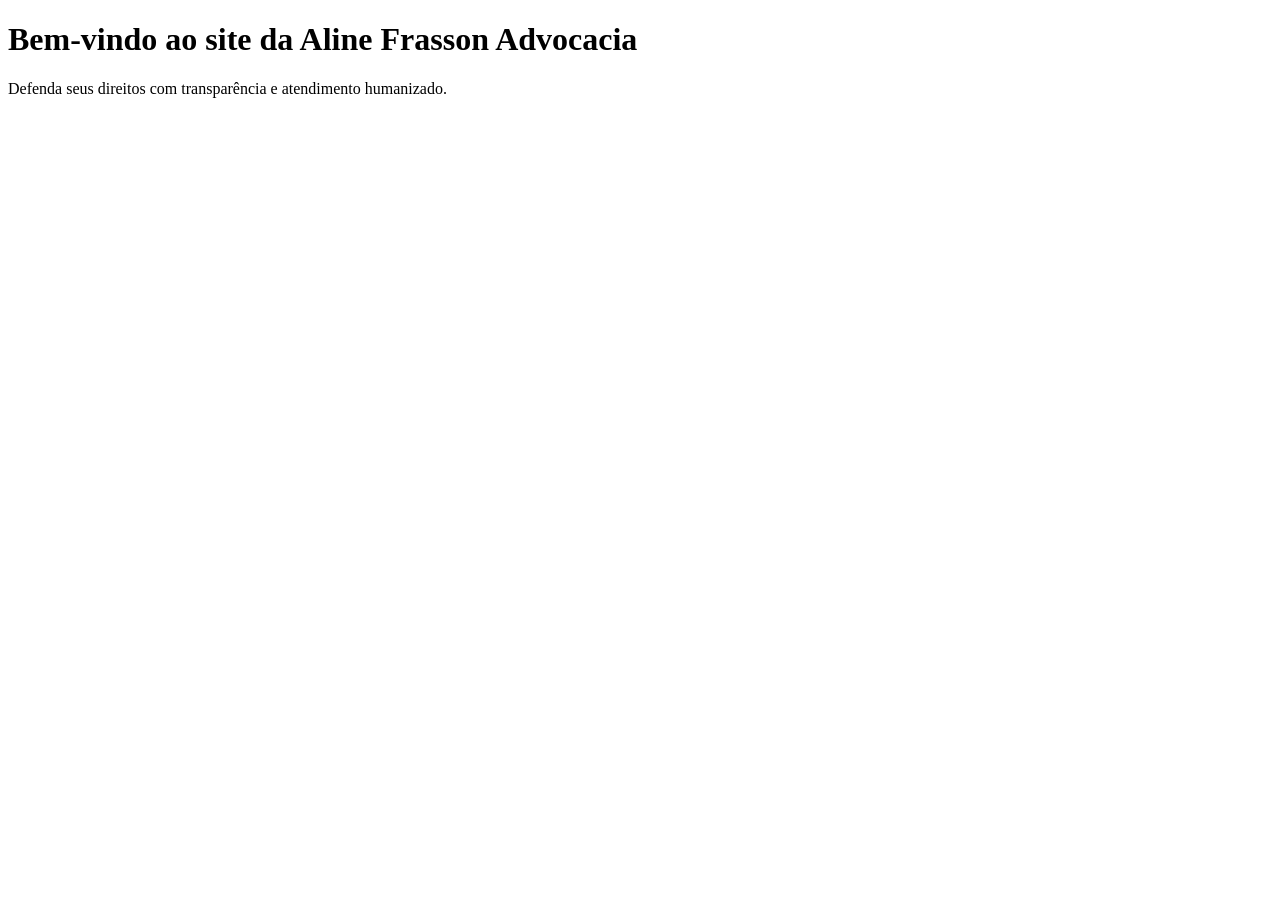
==== commit 66423b41: "Update index.html" ====
--- a/index.html
+++ b/index.html
@@ -19,11 +19,27 @@
   <meta property="og:image" content="https://pub-bb2e103a32db4e198524a2e9ed8f35b4.r2.dev/988c5027-c688-42df-8cc0-70a666eb414d/id-preview-8c4e7a7d--44a6d349-bed9-4bfb-83a5-ceda30879edd.lovable.app-1775339452500.png">
   <meta name="twitter:image" content="https://pub-bb2e103a32db4e198524a2e9ed8f35b4.r2.dev/988c5027-c688-42df-8cc0-70a666eb414d/id-preview-8c4e7a7d--44a6d349-bed9-4bfb-83a5-ceda30879edd.lovable.app-1775339452500.png">
   <meta name="twitter:card" content="summary_large_image">
-  <script type="module" crossorigin src="/assets/index-B0D6qQWt.js"></script>
-  <link rel="stylesheet" crossorigin href="/assets/index-BSKmUVQB.css">
 </head>
 
   <body>
-    <div id="root"></div>
+    <!doctype html>
+<html lang="pt-BR">
+  <head>
+    <meta charset="UTF-8" />
+    <meta name="viewport" content="width=device-width, initial-scale=1.0" />
+    <title>Aline Frasson Advocacia | Defenda Seus Direitos com Transparência</title>
+    <meta name="description" content="Escritório de advocacia com atendimento humanizado. Especialista em Direito Imobiliário, Trabalhista, Civil e de Família." />
+    <meta name="author" content="Aline Frasson Advocacia" />
+    <link rel="preconnect" href="https://fonts.googleapis.com" />
+    <link rel="preconnect" href="https://fonts.gstatic.com" crossorigin="anonymous" />
+  </head>
+  <body>
+    <h1>Bem-vindo ao site da Aline Frasson Advocacia</h1>
+    <p>Defenda seus direitos com transparência e atendimento humanizado.</p>
   </body>
 </html>
+
+    <div id="root"></div>
+    <script type="module" src="/src/main.tsx"></script>
+  </body>
+</html>
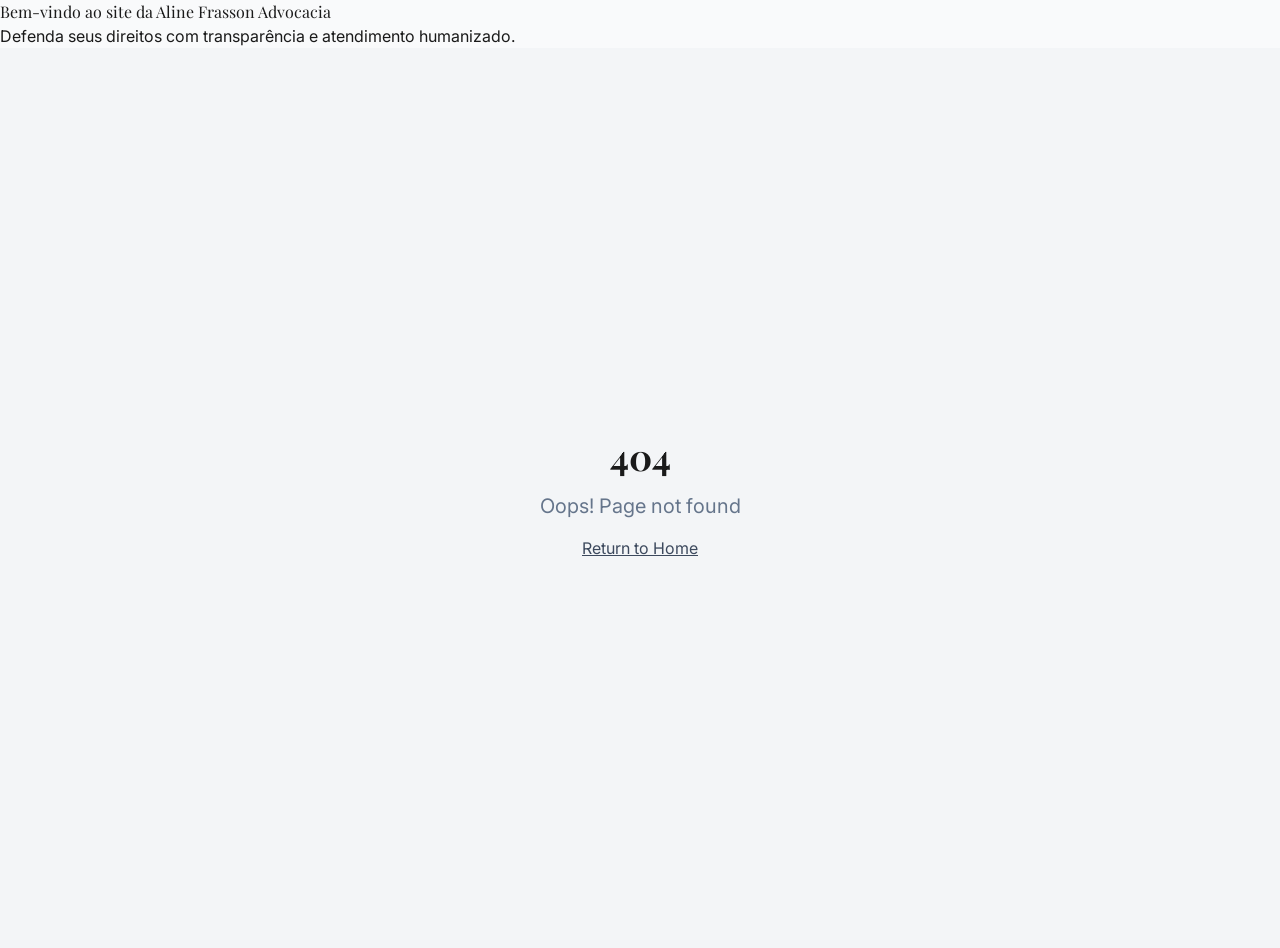
==== commit e2e3de5b: "deploy: 66423b41277ea978f7fd9d088f8c6ba43c224ec6" ====
--- a/index.html
+++ b/index.html
@@ -19,6 +19,8 @@
   <meta property="og:image" content="https://pub-bb2e103a32db4e198524a2e9ed8f35b4.r2.dev/988c5027-c688-42df-8cc0-70a666eb414d/id-preview-8c4e7a7d--44a6d349-bed9-4bfb-83a5-ceda30879edd.lovable.app-1775339452500.png">
   <meta name="twitter:image" content="https://pub-bb2e103a32db4e198524a2e9ed8f35b4.r2.dev/988c5027-c688-42df-8cc0-70a666eb414d/id-preview-8c4e7a7d--44a6d349-bed9-4bfb-83a5-ceda30879edd.lovable.app-1775339452500.png">
   <meta name="twitter:card" content="summary_large_image">
+  <script type="module" crossorigin src="/assets/index-DZhSQ6yo.js"></script>
+  <link rel="stylesheet" crossorigin href="/assets/index-BSKmUVQB.css">
 </head>
 
   <body>
@@ -40,6 +42,5 @@
 </html>
 
     <div id="root"></div>
-    <script type="module" src="/src/main.tsx"></script>
   </body>
 </html>
--- a/assets/index-BSKmUVQB.css
+++ b/assets/index-BSKmUVQB.css
@@ -0,0 +1 @@
+@import"https://fonts.googleapis.com/css2?family=Playfair+Display:wght@600;700&family=Inter:wght@400;500;600&display=swap";*,:before,:after{--tw-border-spacing-x: 0;--tw-border-spacing-y: 0;--tw-translate-x: 0;--tw-translate-y: 0;--tw-rotate: 0;--tw-skew-x: 0;--tw-skew-y: 0;--tw-scale-x: 1;--tw-scale-y: 1;--tw-pan-x: ;--tw-pan-y: ;--tw-pinch-zoom: ;--tw-scroll-snap-strictness: proximity;--tw-gradient-from-position: ;--tw-gradient-via-position: ;--tw-gradient-to-position: ;--tw-ordinal: ;--tw-slashed-zero: ;--tw-numeric-figure: ;--tw-numeric-spacing: ;--tw-numeric-fraction: ;--tw-ring-inset: ;--tw-ring-offset-width: 0px;--tw-ring-offset-color: #fff;--tw-ring-color: rgb(59 130 246 / .5);--tw-ring-offset-shadow: 0 0 #0000;--tw-ring-shadow: 0 0 #0000;--tw-shadow: 0 0 #0000;--tw-shadow-colored: 0 0 #0000;--tw-blur: ;--tw-brightness: ;--tw-contrast: ;--tw-grayscale: ;--tw-hue-rotate: ;--tw-invert: ;--tw-saturate: ;--tw-sepia: ;--tw-drop-shadow: ;--tw-backdrop-blur: ;--tw-backdrop-brightness: ;--tw-backdrop-contrast: ;--tw-backdrop-grayscale: ;--tw-backdrop-hue-rotate: ;--tw-backdrop-invert: ;--tw-backdrop-opacity: ;--tw-backdrop-saturate: ;--tw-backdrop-sepia: ;--tw-contain-size: ;--tw-contain-layout: ;--tw-contain-paint: ;--tw-contain-style: }::backdrop{--tw-border-spacing-x: 0;--tw-border-spacing-y: 0;--tw-translate-x: 0;--tw-translate-y: 0;--tw-rotate: 0;--tw-skew-x: 0;--tw-skew-y: 0;--tw-scale-x: 1;--tw-scale-y: 1;--tw-pan-x: ;--tw-pan-y: ;--tw-pinch-zoom: ;--tw-scroll-snap-strictness: proximity;--tw-gradient-from-position: ;--tw-gradient-via-position: ;--tw-gradient-to-position: ;--tw-ordinal: ;--tw-slashed-zero: ;--tw-numeric-figure: ;--tw-numeric-spacing: ;--tw-numeric-fraction: ;--tw-ring-inset: ;--tw-ring-offset-width: 0px;--tw-ring-offset-color: #fff;--tw-ring-color: rgb(59 130 246 / .5);--tw-ring-offset-shadow: 0 0 #0000;--tw-ring-shadow: 0 0 #0000;--tw-shadow: 0 0 #0000;--tw-shadow-colored: 0 0 #0000;--tw-blur: ;--tw-brightness: ;--tw-contrast: ;--tw-grayscale: ;--tw-hue-rotate: ;--tw-invert: ;--tw-saturate: ;--tw-sepia: ;--tw-drop-shadow: ;--tw-backdrop-blur: ;--tw-backdrop-brightness: ;--tw-backdrop-contrast: ;--tw-backdrop-grayscale: ;--tw-backdrop-hue-rotate: ;--tw-backdrop-invert: ;--tw-backdrop-opacity: ;--tw-backdrop-saturate: ;--tw-backdrop-sepia: ;--tw-contain-size: ;--tw-contain-layout: ;--tw-contain-paint: ;--tw-contain-style: }*,:before,:after{box-sizing:border-box;border-width:0;border-style:solid;border-color:#e5e7eb}:before,:after{--tw-content: ""}html,:host{line-height:1.5;-webkit-text-size-adjust:100%;-moz-tab-size:4;-o-tab-size:4;tab-size:4;font-family:ui-sans-serif,system-ui,sans-serif,"Apple Color Emoji","Segoe UI Emoji",Segoe UI Symbol,"Noto Color Emoji";font-feature-settings:normal;font-variation-settings:normal;-webkit-tap-highlight-color:transparent}body{margin:0;line-height:inherit}hr{height:0;color:inherit;border-top-width:1px}abbr:where([title]){-webkit-text-decoration:underline dotted;text-decoration:underline dotted}h1,h2,h3,h4,h5,h6{font-size:inherit;font-weight:inherit}a{color:inherit;text-decoration:inherit}b,strong{font-weight:bolder}code,kbd,samp,pre{font-family:ui-monospace,SFMono-Regular,Menlo,Monaco,Consolas,Liberation Mono,Courier New,monospace;font-feature-settings:normal;font-variation-settings:normal;font-size:1em}small{font-size:80%}sub,sup{font-size:75%;line-height:0;position:relative;vertical-align:baseline}sub{bottom:-.25em}sup{top:-.5em}table{text-indent:0;border-color:inherit;border-collapse:collapse}button,input,optgroup,select,textarea{font-family:inherit;font-feature-settings:inherit;font-variation-settings:inherit;font-size:100%;font-weight:inherit;line-height:inherit;letter-spacing:inherit;color:inherit;margin:0;padding:0}button,select{text-transform:none}button,input:where([type=button]),input:where([type=reset]),input:where([type=submit]){-webkit-appearance:button;background-color:transparent;background-image:none}:-moz-focusring{outline:auto}:-moz-ui-invalid{box-shadow:none}progress{vertical-align:baseline}::-webkit-inner-spin-button,::-webkit-outer-spin-button{height:auto}[type=search]{-webkit-appearance:textfield;outline-offset:-2px}::-webkit-search-decoration{-webkit-appearance:none}::-webkit-file-upload-button{-webkit-appearance:button;font:inherit}summary{display:list-item}blockquote,dl,dd,h1,h2,h3,h4,h5,h6,hr,figure,p,pre{margin:0}fieldset{margin:0;padding:0}legend{padding:0}ol,ul,menu{list-style:none;margin:0;padding:0}dialog{padding:0}textarea{resize:vertical}input::-moz-placeholder,textarea::-moz-placeholder{opacity:1;color:#9ca3af}input::placeholder,textarea::placeholder{opacity:1;color:#9ca3af}button,[role=button]{cursor:pointer}:disabled{cursor:default}img,svg,video,canvas,audio,iframe,embed,object{display:block;vertical-align:middle}img,video{max-width:100%;height:auto}[hidden]:where(:not([hidden=until-found])){display:none}:root{--background: 210 20% 98%;--foreground: 0 0% 10%;--card: 0 0% 100%;--card-foreground: 0 0% 10%;--popover: 0 0% 100%;--popover-foreground: 0 0% 10%;--primary: 216 21% 30%;--primary-foreground: 210 20% 98%;--secondary: 40 50% 49%;--secondary-foreground: 0 0% 100%;--muted: 210 20% 96%;--muted-foreground: 215 16% 47%;--accent: 43 52% 55%;--accent-foreground: 0 0% 100%;--destructive: 0 84% 60%;--destructive-foreground: 210 40% 98%;--border: 220 13% 91%;--input: 220 13% 91%;--ring: 40 50% 49%;--radius: .5rem;--gold-start: 37 50% 49%;--gold-end: 43 60% 58%;--success: 160 84% 39%;--sidebar-background: 0 0% 98%;--sidebar-foreground: 240 5.3% 26.1%;--sidebar-primary: 240 5.9% 10%;--sidebar-primary-foreground: 0 0% 98%;--sidebar-accent: 240 4.8% 95.9%;--sidebar-accent-foreground: 240 5.9% 10%;--sidebar-border: 220 13% 91%;--sidebar-ring: 217.2 91.2% 59.8%}*{border-color:hsl(var(--border))}body{background-color:hsl(var(--background));font-family:Inter,sans-serif;color:hsl(var(--foreground))}h1,h2,h3,h4,h5,h6{font-family:Playfair Display,serif}.btn-gold{border-radius:var(--radius);border-width:0px;padding:1rem 2rem;font-size:1.125rem;line-height:1.75rem;font-weight:600;--tw-text-opacity: 1;color:rgb(255 255 255 / var(--tw-text-opacity, 1));transition-property:all;transition-timing-function:cubic-bezier(.4,0,.2,1);transition-duration:.3s;animation-duration:.3s;background:linear-gradient(135deg,hsl(var(--gold-start)),hsl(var(--gold-end)));box-shadow:0 4px 12px hsla(var(--gold-start),.3)}.btn-gold:hover{transform:scale(1.05);box-shadow:0 6px 20px hsla(var(--gold-start),.4)}.card-lift{border-radius:.75rem;border-width:1px;background-color:hsl(var(--card));padding:1.5rem;transition-property:all;transition-timing-function:cubic-bezier(.4,0,.2,1);transition-duration:.3s;animation-duration:.3s;box-shadow:0 4px 12px #00000014}.card-lift:hover{transform:translateY(-4px);box-shadow:0 12px 24px #0000001f}.input-gold:focus{outline:2px solid transparent;outline-offset:2px;border-color:hsl(var(--gold-start));box-shadow:0 0 0 3px hsla(var(--gold-start),.1)}.section-padding{padding:4rem 1rem}@media (min-width: 768px){.section-padding{padding-top:6rem;padding-bottom:6rem}}.sr-only{position:absolute;width:1px;height:1px;padding:0;margin:-1px;overflow:hidden;clip:rect(0,0,0,0);white-space:nowrap;border-width:0}.pointer-events-none{pointer-events:none}.pointer-events-auto{pointer-events:auto}.visible{visibility:visible}.invisible{visibility:hidden}.fixed{position:fixed}.absolute{position:absolute}.relative{position:relative}.inset-0{top:0;right:0;bottom:0;left:0}.inset-x-0{left:0;right:0}.inset-y-0{top:0;bottom:0}.-bottom-12{bottom:-3rem}.-left-12{left:-3rem}.-right-12{right:-3rem}.-top-12{top:-3rem}.bottom-0{bottom:0}.bottom-6{bottom:1.5rem}.left-0{left:0}.left-1{left:.25rem}.left-1\/2{left:50%}.left-2{left:.5rem}.left-\[16\%\]{left:16%}.left-\[50\%\]{left:50%}.right-0{right:0}.right-1{right:.25rem}.right-2{right:.5rem}.right-3{right:.75rem}.right-4{right:1rem}.right-6{right:1.5rem}.right-\[16\%\]{right:16%}.top-0{top:0}.top-1\.5{top:.375rem}.top-1\/2{top:50%}.top-16{top:4rem}.top-2{top:.5rem}.top-3\.5{top:.875rem}.top-4{top:1rem}.top-\[1px\]{top:1px}.top-\[50\%\]{top:50%}.top-\[60\%\]{top:60%}.top-full{top:100%}.z-10{z-index:10}.z-20{z-index:20}.z-50{z-index:50}.z-\[100\]{z-index:100}.z-\[1\]{z-index:1}.order-1{order:1}.order-2{order:2}.-mx-1{margin-left:-.25rem;margin-right:-.25rem}.mx-2{margin-left:.5rem;margin-right:.5rem}.mx-3\.5{margin-left:.875rem;margin-right:.875rem}.mx-auto{margin-left:auto;margin-right:auto}.my-0\.5{margin-top:.125rem;margin-bottom:.125rem}.my-1{margin-top:.25rem;margin-bottom:.25rem}.-ml-4{margin-left:-1rem}.-mt-4{margin-top:-1rem}.mb-1{margin-bottom:.25rem}.mb-1\.5{margin-bottom:.375rem}.mb-10{margin-bottom:2.5rem}.mb-12{margin-bottom:3rem}.mb-2{margin-bottom:.5rem}.mb-4{margin-bottom:1rem}.mb-6{margin-bottom:1.5rem}.mb-8{margin-bottom:2rem}.ml-1{margin-left:.25rem}.ml-auto{margin-left:auto}.mr-2{margin-right:.5rem}.mt-1{margin-top:.25rem}.mt-1\.5{margin-top:.375rem}.mt-10{margin-top:2.5rem}.mt-2{margin-top:.5rem}.mt-24{margin-top:6rem}.mt-4{margin-top:1rem}.mt-8{margin-top:2rem}.mt-auto{margin-top:auto}.block{display:block}.inline-block{display:inline-block}.flex{display:flex}.inline-flex{display:inline-flex}.table{display:table}.grid{display:grid}.hidden{display:none}.aspect-square{aspect-ratio:1 / 1}.aspect-video{aspect-ratio:16 / 9}.size-4{width:1rem;height:1rem}.h-0\.5{height:.125rem}.h-1\.5{height:.375rem}.h-10{height:2.5rem}.h-11{height:2.75rem}.h-12{height:3rem}.h-14{height:3.5rem}.h-16{height:4rem}.h-2{height:.5rem}.h-2\.5{height:.625rem}.h-3{height:.75rem}.h-3\.5{height:.875rem}.h-4{height:1rem}.h-5{height:1.25rem}.h-6{height:1.5rem}.h-7{height:1.75rem}.h-8{height:2rem}.h-9{height:2.25rem}.h-\[1px\]{height:1px}.h-\[var\(--radix-navigation-menu-viewport-height\)\]{height:var(--radix-navigation-menu-viewport-height)}.h-\[var\(--radix-select-trigger-height\)\]{height:var(--radix-select-trigger-height)}.h-auto{height:auto}.h-full{height:100%}.h-px{height:1px}.h-svh{height:100svh}.max-h-96{max-height:24rem}.max-h-\[300px\]{max-height:300px}.max-h-\[420px\]{max-height:420px}.max-h-screen{max-height:100vh}.min-h-0{min-height:0px}.min-h-\[80px\]{min-height:80px}.min-h-screen{min-height:100vh}.min-h-svh{min-height:100svh}.w-0{width:0px}.w-1{width:.25rem}.w-10{width:2.5rem}.w-11{width:2.75rem}.w-12{width:3rem}.w-14{width:3.5rem}.w-16{width:4rem}.w-2{width:.5rem}.w-2\.5{width:.625rem}.w-3{width:.75rem}.w-3\.5{width:.875rem}.w-3\/4{width:75%}.w-4{width:1rem}.w-5{width:1.25rem}.w-64{width:16rem}.w-7{width:1.75rem}.w-72{width:18rem}.w-8{width:2rem}.w-9{width:2.25rem}.w-\[--sidebar-width\]{width:var(--sidebar-width)}.w-\[100px\]{width:100px}.w-\[1px\]{width:1px}.w-auto{width:auto}.w-full{width:100%}.w-max{width:-moz-max-content;width:max-content}.w-px{width:1px}.min-w-0{min-width:0px}.min-w-5{min-width:1.25rem}.min-w-\[12rem\]{min-width:12rem}.min-w-\[8rem\]{min-width:8rem}.min-w-\[var\(--radix-select-trigger-width\)\]{min-width:var(--radix-select-trigger-width)}.max-w-2xl{max-width:42rem}.max-w-3xl{max-width:48rem}.max-w-4xl{max-width:56rem}.max-w-5xl{max-width:64rem}.max-w-7xl{max-width:80rem}.max-w-\[--skeleton-width\]{max-width:var(--skeleton-width)}.max-w-lg{max-width:32rem}.max-w-max{max-width:-moz-max-content;max-width:max-content}.flex-1{flex:1 1 0%}.shrink-0{flex-shrink:0}.grow{flex-grow:1}.grow-0{flex-grow:0}.basis-full{flex-basis:100%}.caption-bottom{caption-side:bottom}.border-collapse{border-collapse:collapse}.-translate-x-1\/2{--tw-translate-x: -50%;transform:translate(var(--tw-translate-x),var(--tw-translate-y)) rotate(var(--tw-rotate)) skew(var(--tw-skew-x)) skewY(var(--tw-skew-y)) scaleX(var(--tw-scale-x)) scaleY(var(--tw-scale-y))}.-translate-x-4{--tw-translate-x: -1rem;transform:translate(var(--tw-translate-x),var(--tw-translate-y)) rotate(var(--tw-rotate)) skew(var(--tw-skew-x)) skewY(var(--tw-skew-y)) scaleX(var(--tw-scale-x)) scaleY(var(--tw-scale-y))}.-translate-x-px{--tw-translate-x: -1px;transform:translate(var(--tw-translate-x),var(--tw-translate-y)) rotate(var(--tw-rotate)) skew(var(--tw-skew-x)) skewY(var(--tw-skew-y)) scaleX(var(--tw-scale-x)) scaleY(var(--tw-scale-y))}.-translate-y-1\/2{--tw-translate-y: -50%;transform:translate(var(--tw-translate-x),var(--tw-translate-y)) rotate(var(--tw-rotate)) skew(var(--tw-skew-x)) skewY(var(--tw-skew-y)) scaleX(var(--tw-scale-x)) scaleY(var(--tw-scale-y))}.translate-x-4{--tw-translate-x: 1rem;transform:translate(var(--tw-translate-x),var(--tw-translate-y)) rotate(var(--tw-rotate)) skew(var(--tw-skew-x)) skewY(var(--tw-skew-y)) scaleX(var(--tw-scale-x)) scaleY(var(--tw-scale-y))}.translate-x-\[-50\%\]{--tw-translate-x: -50%;transform:translate(var(--tw-translate-x),var(--tw-translate-y)) rotate(var(--tw-rotate)) skew(var(--tw-skew-x)) skewY(var(--tw-skew-y)) scaleX(var(--tw-scale-x)) scaleY(var(--tw-scale-y))}.translate-x-px{--tw-translate-x: 1px;transform:translate(var(--tw-translate-x),var(--tw-translate-y)) rotate(var(--tw-rotate)) skew(var(--tw-skew-x)) skewY(var(--tw-skew-y)) scaleX(var(--tw-scale-x)) scaleY(var(--tw-scale-y))}.translate-y-\[-50\%\]{--tw-translate-y: -50%;transform:translate(var(--tw-translate-x),var(--tw-translate-y)) rotate(var(--tw-rotate)) skew(var(--tw-skew-x)) skewY(var(--tw-skew-y)) scaleX(var(--tw-scale-x)) scaleY(var(--tw-scale-y))}.rotate-45{--tw-rotate: 45deg;transform:translate(var(--tw-translate-x),var(--tw-translate-y)) rotate(var(--tw-rotate)) skew(var(--tw-skew-x)) skewY(var(--tw-skew-y)) scaleX(var(--tw-scale-x)) scaleY(var(--tw-scale-y))}.rotate-90{--tw-rotate: 90deg;transform:translate(var(--tw-translate-x),var(--tw-translate-y)) rotate(var(--tw-rotate)) skew(var(--tw-skew-x)) skewY(var(--tw-skew-y)) scaleX(var(--tw-scale-x)) scaleY(var(--tw-scale-y))}.transform{transform:translate(var(--tw-translate-x),var(--tw-translate-y)) rotate(var(--tw-rotate)) skew(var(--tw-skew-x)) skewY(var(--tw-skew-y)) scaleX(var(--tw-scale-x)) scaleY(var(--tw-scale-y))}@keyframes pulse{50%{opacity:.5}}.animate-pulse{animation:pulse 2s cubic-bezier(.4,0,.6,1) infinite}.cursor-default{cursor:default}.cursor-pointer{cursor:pointer}.touch-none{touch-action:none}.select-none{-webkit-user-select:none;-moz-user-select:none;user-select:none}.resize-none{resize:none}.list-none{list-style-type:none}.grid-cols-2{grid-template-columns:repeat(2,minmax(0,1fr))}.flex-row{flex-direction:row}.flex-col{flex-direction:column}.flex-col-reverse{flex-direction:column-reverse}.flex-wrap{flex-wrap:wrap}.items-start{align-items:flex-start}.items-end{align-items:flex-end}.items-center{align-items:center}.items-stretch{align-items:stretch}.justify-center{justify-content:center}.justify-between{justify-content:space-between}.gap-1{gap:.25rem}.gap-1\.5{gap:.375rem}.gap-10{gap:2.5rem}.gap-2{gap:.5rem}.gap-3{gap:.75rem}.gap-4{gap:1rem}.gap-5{gap:1.25rem}.gap-6{gap:1.5rem}.gap-8{gap:2rem}.space-x-1>:not([hidden])~:not([hidden]){--tw-space-x-reverse: 0;margin-right:calc(.25rem * var(--tw-space-x-reverse));margin-left:calc(.25rem * calc(1 - var(--tw-space-x-reverse)))}.space-x-4>:not([hidden])~:not([hidden]){--tw-space-x-reverse: 0;margin-right:calc(1rem * var(--tw-space-x-reverse));margin-left:calc(1rem * calc(1 - var(--tw-space-x-reverse)))}.space-y-1>:not([hidden])~:not([hidden]){--tw-space-y-reverse: 0;margin-top:calc(.25rem * calc(1 - var(--tw-space-y-reverse)));margin-bottom:calc(.25rem * var(--tw-space-y-reverse))}.space-y-1\.5>:not([hidden])~:not([hidden]){--tw-space-y-reverse: 0;margin-top:calc(.375rem * calc(1 - var(--tw-space-y-reverse)));margin-bottom:calc(.375rem * var(--tw-space-y-reverse))}.space-y-2>:not([hidden])~:not([hidden]){--tw-space-y-reverse: 0;margin-top:calc(.5rem * calc(1 - var(--tw-space-y-reverse)));margin-bottom:calc(.5rem * var(--tw-space-y-reverse))}.space-y-3>:not([hidden])~:not([hidden]){--tw-space-y-reverse: 0;margin-top:calc(.75rem * calc(1 - var(--tw-space-y-reverse)));margin-bottom:calc(.75rem * var(--tw-space-y-reverse))}.space-y-4>:not([hidden])~:not([hidden]){--tw-space-y-reverse: 0;margin-top:calc(1rem * calc(1 - var(--tw-space-y-reverse)));margin-bottom:calc(1rem * var(--tw-space-y-reverse))}.space-y-5>:not([hidden])~:not([hidden]){--tw-space-y-reverse: 0;margin-top:calc(1.25rem * calc(1 - var(--tw-space-y-reverse)));margin-bottom:calc(1.25rem * var(--tw-space-y-reverse))}.overflow-auto{overflow:auto}.overflow-hidden{overflow:hidden}.overflow-y-auto{overflow-y:auto}.overflow-x-hidden{overflow-x:hidden}.whitespace-nowrap{white-space:nowrap}.break-words{overflow-wrap:break-word}.rounded-2xl{border-radius:1rem}.rounded-\[2px\]{border-radius:2px}.rounded-\[inherit\]{border-radius:inherit}.rounded-full{border-radius:9999px}.rounded-lg{border-radius:var(--radius)}.rounded-md{border-radius:calc(var(--radius) - 2px)}.rounded-sm{border-radius:calc(var(--radius) - 4px)}.rounded-xl{border-radius:.75rem}.rounded-t-\[10px\]{border-top-left-radius:10px;border-top-right-radius:10px}.rounded-tl-sm{border-top-left-radius:calc(var(--radius) - 4px)}.border{border-width:1px}.border-2{border-width:2px}.border-\[1\.5px\]{border-width:1.5px}.border-y{border-top-width:1px;border-bottom-width:1px}.border-b{border-bottom-width:1px}.border-l{border-left-width:1px}.border-r{border-right-width:1px}.border-t{border-top-width:1px}.border-dashed{border-style:dashed}.border-\[--color-border\]{border-color:var(--color-border)}.border-background\/10{border-color:hsl(var(--background) / .1)}.border-border{border-color:hsl(var(--border))}.border-border\/50{border-color:hsl(var(--border) / .5)}.border-destructive{border-color:hsl(var(--destructive))}.border-destructive\/50{border-color:hsl(var(--destructive) / .5)}.border-input{border-color:hsl(var(--input))}.border-primary{border-color:hsl(var(--primary))}.border-sidebar-border{border-color:hsl(var(--sidebar-border))}.border-transparent{border-color:transparent}.border-white\/10{border-color:#ffffff1a}.border-l-transparent{border-left-color:transparent}.border-t-transparent{border-top-color:transparent}.bg-\[\#25D366\]{--tw-bg-opacity: 1;background-color:rgb(37 211 102 / var(--tw-bg-opacity, 1))}.bg-\[--color-bg\]{background-color:var(--color-bg)}.bg-accent{background-color:hsl(var(--accent))}.bg-background{background-color:hsl(var(--background))}.bg-black\/80{background-color:#000c}.bg-border{background-color:hsl(var(--border))}.bg-card{background-color:hsl(var(--card))}.bg-destructive{background-color:hsl(var(--destructive))}.bg-foreground{background-color:hsl(var(--foreground))}.bg-muted{background-color:hsl(var(--muted))}.bg-muted\/50{background-color:hsl(var(--muted) / .5)}.bg-popover{background-color:hsl(var(--popover))}.bg-primary{background-color:hsl(var(--primary))}.bg-primary\/10{background-color:hsl(var(--primary) / .1)}.bg-primary\/95{background-color:hsl(var(--primary) / .95)}.bg-secondary{background-color:hsl(var(--secondary))}.bg-sidebar{background-color:hsl(var(--sidebar-background))}.bg-sidebar-border{background-color:hsl(var(--sidebar-border))}.bg-success\/10{background-color:hsl(var(--success) / .1)}.bg-transparent{background-color:transparent}.bg-white\/10{background-color:#ffffff1a}.bg-white\/30{background-color:#ffffff4d}.fill-accent{fill:hsl(var(--accent))}.fill-current{fill:currentColor}.object-cover{-o-object-fit:cover;object-fit:cover}.p-0{padding:0}.p-1{padding:.25rem}.p-2{padding:.5rem}.p-3{padding:.75rem}.p-4{padding:1rem}.p-6{padding:1.5rem}.p-8{padding:2rem}.p-\[1px\]{padding:1px}.\!px-6{padding-left:1.5rem!important;padding-right:1.5rem!important}.\!py-2\.5{padding-top:.625rem!important;padding-bottom:.625rem!important}.\!py-3{padding-top:.75rem!important;padding-bottom:.75rem!important}.px-1{padding-left:.25rem;padding-right:.25rem}.px-2{padding-left:.5rem;padding-right:.5rem}.px-2\.5{padding-left:.625rem;padding-right:.625rem}.px-3{padding-left:.75rem;padding-right:.75rem}.px-4{padding-left:1rem;padding-right:1rem}.px-5{padding-left:1.25rem;padding-right:1.25rem}.px-6{padding-left:1.5rem;padding-right:1.5rem}.px-8{padding-left:2rem;padding-right:2rem}.py-0\.5{padding-top:.125rem;padding-bottom:.125rem}.py-1{padding-top:.25rem;padding-bottom:.25rem}.py-1\.5{padding-top:.375rem;padding-bottom:.375rem}.py-12{padding-top:3rem;padding-bottom:3rem}.py-2{padding-top:.5rem;padding-bottom:.5rem}.py-3{padding-top:.75rem;padding-bottom:.75rem}.py-4{padding-top:1rem;padding-bottom:1rem}.py-5{padding-top:1.25rem;padding-bottom:1.25rem}.py-6{padding-top:1.5rem;padding-bottom:1.5rem}.pb-3{padding-bottom:.75rem}.pb-4{padding-bottom:1rem}.pb-5{padding-bottom:1.25rem}.pb-6{padding-bottom:1.5rem}.pl-2\.5{padding-left:.625rem}.pl-4{padding-left:1rem}.pl-8{padding-left:2rem}.pr-2{padding-right:.5rem}.pr-2\.5{padding-right:.625rem}.pr-8{padding-right:2rem}.pt-0{padding-top:0}.pt-1{padding-top:.25rem}.pt-2{padding-top:.5rem}.pt-20{padding-top:5rem}.pt-3{padding-top:.75rem}.pt-4{padding-top:1rem}.pt-6{padding-top:1.5rem}.text-left{text-align:left}.text-center{text-align:center}.align-middle{vertical-align:middle}.font-heading{font-family:Playfair Display,serif}.font-mono{font-family:ui-monospace,SFMono-Regular,Menlo,Monaco,Consolas,Liberation Mono,Courier New,monospace}.text-2xl{font-size:1.5rem;line-height:2rem}.text-3xl{font-size:1.875rem;line-height:2.25rem}.text-4xl{font-size:2.25rem;line-height:2.5rem}.text-\[0\.8rem\]{font-size:.8rem}.text-base{font-size:1rem;line-height:1.5rem}.text-lg{font-size:1.125rem;line-height:1.75rem}.text-sm{font-size:.875rem;line-height:1.25rem}.text-xl{font-size:1.25rem;line-height:1.75rem}.text-xs{font-size:.75rem;line-height:1rem}.font-bold{font-weight:700}.font-medium{font-weight:500}.font-normal{font-weight:400}.font-semibold{font-weight:600}.italic{font-style:italic}.tabular-nums{--tw-numeric-spacing: tabular-nums;font-variant-numeric:var(--tw-ordinal) var(--tw-slashed-zero) var(--tw-numeric-figure) var(--tw-numeric-spacing) var(--tw-numeric-fraction)}.leading-\[1\.2\]{line-height:1.2}.leading-none{line-height:1}.leading-relaxed{line-height:1.625}.tracking-tight{letter-spacing:-.025em}.tracking-widest{letter-spacing:.1em}.text-accent{color:hsl(var(--accent))}.text-accent-foreground{color:hsl(var(--accent-foreground))}.text-background{color:hsl(var(--background))}.text-background\/50{color:hsl(var(--background) / .5)}.text-background\/80{color:hsl(var(--background) / .8)}.text-card-foreground{color:hsl(var(--card-foreground))}.text-current{color:currentColor}.text-destructive{color:hsl(var(--destructive))}.text-destructive-foreground{color:hsl(var(--destructive-foreground))}.text-foreground{color:hsl(var(--foreground))}.text-foreground\/50{color:hsl(var(--foreground) / .5)}.text-muted-foreground{color:hsl(var(--muted-foreground))}.text-popover-foreground{color:hsl(var(--popover-foreground))}.text-primary{color:hsl(var(--primary))}.text-primary-foreground{color:hsl(var(--primary-foreground))}.text-primary-foreground\/60{color:hsl(var(--primary-foreground) / .6)}.text-primary-foreground\/70{color:hsl(var(--primary-foreground) / .7)}.text-primary-foreground\/80{color:hsl(var(--primary-foreground) / .8)}.text-primary-foreground\/90{color:hsl(var(--primary-foreground) / .9)}.text-secondary{color:hsl(var(--secondary))}.text-secondary-foreground{color:hsl(var(--secondary-foreground))}.text-sidebar-foreground{color:hsl(var(--sidebar-foreground))}.text-sidebar-foreground\/70{color:hsl(var(--sidebar-foreground) / .7)}.text-success{color:hsl(var(--success))}.text-white{--tw-text-opacity: 1;color:rgb(255 255 255 / var(--tw-text-opacity, 1))}.underline{text-decoration-line:underline}.underline-offset-4{text-underline-offset:4px}.opacity-0{opacity:0}.opacity-50{opacity:.5}.opacity-60{opacity:.6}.opacity-70{opacity:.7}.opacity-90{opacity:.9}.shadow-2xl{--tw-shadow: 0 25px 50px -12px rgb(0 0 0 / .25);--tw-shadow-colored: 0 25px 50px -12px var(--tw-shadow-color);box-shadow:var(--tw-ring-offset-shadow, 0 0 #0000),var(--tw-ring-shadow, 0 0 #0000),var(--tw-shadow)}.shadow-\[0_0_0_1px_hsl\(var\(--sidebar-border\)\)\]{--tw-shadow: 0 0 0 1px hsl(var(--sidebar-border));--tw-shadow-colored: 0 0 0 1px var(--tw-shadow-color);box-shadow:var(--tw-ring-offset-shadow, 0 0 #0000),var(--tw-ring-shadow, 0 0 #0000),var(--tw-shadow)}.shadow-lg{--tw-shadow: 0 10px 15px -3px rgb(0 0 0 / .1), 0 4px 6px -4px rgb(0 0 0 / .1);--tw-shadow-colored: 0 10px 15px -3px var(--tw-shadow-color), 0 4px 6px -4px var(--tw-shadow-color);box-shadow:var(--tw-ring-offset-shadow, 0 0 #0000),var(--tw-ring-shadow, 0 0 #0000),var(--tw-shadow)}.shadow-md{--tw-shadow: 0 4px 6px -1px rgb(0 0 0 / .1), 0 2px 4px -2px rgb(0 0 0 / .1);--tw-shadow-colored: 0 4px 6px -1px var(--tw-shadow-color), 0 2px 4px -2px var(--tw-shadow-color);box-shadow:var(--tw-ring-offset-shadow, 0 0 #0000),var(--tw-ring-shadow, 0 0 #0000),var(--tw-shadow)}.shadow-none{--tw-shadow: 0 0 #0000;--tw-shadow-colored: 0 0 #0000;box-shadow:var(--tw-ring-offset-shadow, 0 0 #0000),var(--tw-ring-shadow, 0 0 #0000),var(--tw-shadow)}.shadow-sm{--tw-shadow: 0 1px 2px 0 rgb(0 0 0 / .05);--tw-shadow-colored: 0 1px 2px 0 var(--tw-shadow-color);box-shadow:var(--tw-ring-offset-shadow, 0 0 #0000),var(--tw-ring-shadow, 0 0 #0000),var(--tw-shadow)}.shadow-xl{--tw-shadow: 0 20px 25px -5px rgb(0 0 0 / .1), 0 8px 10px -6px rgb(0 0 0 / .1);--tw-shadow-colored: 0 20px 25px -5px var(--tw-shadow-color), 0 8px 10px -6px var(--tw-shadow-color);box-shadow:var(--tw-ring-offset-shadow, 0 0 #0000),var(--tw-ring-shadow, 0 0 #0000),var(--tw-shadow)}.outline-none{outline:2px solid transparent;outline-offset:2px}.outline{outline-style:solid}.ring-0{--tw-ring-offset-shadow: var(--tw-ring-inset) 0 0 0 var(--tw-ring-offset-width) var(--tw-ring-offset-color);--tw-ring-shadow: var(--tw-ring-inset) 0 0 0 calc(0px + var(--tw-ring-offset-width)) var(--tw-ring-color);box-shadow:var(--tw-ring-offset-shadow),var(--tw-ring-shadow),var(--tw-shadow, 0 0 #0000)}.ring-2{--tw-ring-offset-shadow: var(--tw-ring-inset) 0 0 0 var(--tw-ring-offset-width) var(--tw-ring-offset-color);--tw-ring-shadow: var(--tw-ring-inset) 0 0 0 calc(2px + var(--tw-ring-offset-width)) var(--tw-ring-color);box-shadow:var(--tw-ring-offset-shadow),var(--tw-ring-shadow),var(--tw-shadow, 0 0 #0000)}.ring-ring{--tw-ring-color: hsl(var(--ring))}.ring-sidebar-ring{--tw-ring-color: hsl(var(--sidebar-ring))}.ring-offset-background{--tw-ring-offset-color: hsl(var(--background))}.filter{filter:var(--tw-blur) var(--tw-brightness) var(--tw-contrast) var(--tw-grayscale) var(--tw-hue-rotate) var(--tw-invert) var(--tw-saturate) var(--tw-sepia) var(--tw-drop-shadow)}.backdrop-blur-sm{--tw-backdrop-blur: blur(4px);-webkit-backdrop-filter:var(--tw-backdrop-blur) var(--tw-backdrop-brightness) var(--tw-backdrop-contrast) var(--tw-backdrop-grayscale) var(--tw-backdrop-hue-rotate) var(--tw-backdrop-invert) var(--tw-backdrop-opacity) var(--tw-backdrop-saturate) var(--tw-backdrop-sepia);backdrop-filter:var(--tw-backdrop-blur) var(--tw-backdrop-brightness) var(--tw-backdrop-contrast) var(--tw-backdrop-grayscale) var(--tw-backdrop-hue-rotate) var(--tw-backdrop-invert) var(--tw-backdrop-opacity) var(--tw-backdrop-saturate) var(--tw-backdrop-sepia)}.transition{transition-property:color,background-color,border-color,text-decoration-color,fill,stroke,opacity,box-shadow,transform,filter,-webkit-backdrop-filter;transition-property:color,background-color,border-color,text-decoration-color,fill,stroke,opacity,box-shadow,transform,filter,backdrop-filter;transition-property:color,background-color,border-color,text-decoration-color,fill,stroke,opacity,box-shadow,transform,filter,backdrop-filter,-webkit-backdrop-filter;transition-timing-function:cubic-bezier(.4,0,.2,1);transition-duration:.15s}.transition-\[left\,right\,width\]{transition-property:left,right,width;transition-timing-function:cubic-bezier(.4,0,.2,1);transition-duration:.15s}.transition-\[margin\,opa\]{transition-property:margin,opa;transition-timing-function:cubic-bezier(.4,0,.2,1);transition-duration:.15s}.transition-\[width\,height\,padding\]{transition-property:width,height,padding;transition-timing-function:cubic-bezier(.4,0,.2,1);transition-duration:.15s}.transition-\[width\]{transition-property:width;transition-timing-function:cubic-bezier(.4,0,.2,1);transition-duration:.15s}.transition-all{transition-property:all;transition-timing-function:cubic-bezier(.4,0,.2,1);transition-duration:.15s}.transition-colors{transition-property:color,background-color,border-color,text-decoration-color,fill,stroke;transition-timing-function:cubic-bezier(.4,0,.2,1);transition-duration:.15s}.transition-opacity{transition-property:opacity;transition-timing-function:cubic-bezier(.4,0,.2,1);transition-duration:.15s}.transition-transform{transition-property:transform;transition-timing-function:cubic-bezier(.4,0,.2,1);transition-duration:.15s}.duration-1000{transition-duration:1s}.duration-200{transition-duration:.2s}.duration-300{transition-duration:.3s}.duration-500{transition-duration:.5s}.ease-in-out{transition-timing-function:cubic-bezier(.4,0,.2,1)}.ease-linear{transition-timing-function:linear}@keyframes enter{0%{opacity:var(--tw-enter-opacity, 1);transform:translate3d(var(--tw-enter-translate-x, 0),var(--tw-enter-translate-y, 0),0) scale3d(var(--tw-enter-scale, 1),var(--tw-enter-scale, 1),var(--tw-enter-scale, 1)) rotate(var(--tw-enter-rotate, 0))}}@keyframes exit{to{opacity:var(--tw-exit-opacity, 1);transform:translate3d(var(--tw-exit-translate-x, 0),var(--tw-exit-translate-y, 0),0) scale3d(var(--tw-exit-scale, 1),var(--tw-exit-scale, 1),var(--tw-exit-scale, 1)) rotate(var(--tw-exit-rotate, 0))}}.animate-in{animation-name:enter;animation-duration:.15s;--tw-enter-opacity: initial;--tw-enter-scale: initial;--tw-enter-rotate: initial;--tw-enter-translate-x: initial;--tw-enter-translate-y: initial}.fade-in-0{--tw-enter-opacity: 0}.fade-in-80{--tw-enter-opacity: .8}.zoom-in-95{--tw-enter-scale: .95}.duration-1000{animation-duration:1s}.duration-200{animation-duration:.2s}.duration-300{animation-duration:.3s}.duration-500{animation-duration:.5s}.ease-in-out{animation-timing-function:cubic-bezier(.4,0,.2,1)}.ease-linear{animation-timing-function:linear}@keyframes fade-slide-up{0%{opacity:0;transform:translateY(20px)}to{opacity:1;transform:translateY(0)}}@keyframes pulse-subtle{0%,to{transform:scale(1)}50%{transform:scale(1.02)}}.animate-fade-slide-up{animation:fade-slide-up .8s ease-out forwards}.animate-pulse-subtle{animation:pulse-subtle 3s ease-in-out infinite}@media (prefers-reduced-motion: reduce){*,*:before,*:after{animation-duration:.01ms!important;animation-iteration-count:1!important;transition-duration:.01ms!important}}.file\:border-0::file-selector-button{border-width:0px}.file\:bg-transparent::file-selector-button{background-color:transparent}.file\:text-sm::file-selector-button{font-size:.875rem;line-height:1.25rem}.file\:font-medium::file-selector-button{font-weight:500}.file\:text-foreground::file-selector-button{color:hsl(var(--foreground))}.placeholder\:text-muted-foreground::-moz-placeholder{color:hsl(var(--muted-foreground))}.placeholder\:text-muted-foreground::placeholder{color:hsl(var(--muted-foreground))}.after\:absolute:after{content:var(--tw-content);position:absolute}.after\:-inset-2:after{content:var(--tw-content);top:-.5rem;right:-.5rem;bottom:-.5rem;left:-.5rem}.after\:inset-y-0:after{content:var(--tw-content);top:0;bottom:0}.after\:left-1\/2:after{content:var(--tw-content);left:50%}.after\:w-1:after{content:var(--tw-content);width:.25rem}.after\:w-\[2px\]:after{content:var(--tw-content);width:2px}.after\:-translate-x-1\/2:after{content:var(--tw-content);--tw-translate-x: -50%;transform:translate(var(--tw-translate-x),var(--tw-translate-y)) rotate(var(--tw-rotate)) skew(var(--tw-skew-x)) skewY(var(--tw-skew-y)) scaleX(var(--tw-scale-x)) scaleY(var(--tw-scale-y))}.first\:rounded-l-md:first-child{border-top-left-radius:calc(var(--radius) - 2px);border-bottom-left-radius:calc(var(--radius) - 2px)}.first\:border-l:first-child{border-left-width:1px}.last\:rounded-r-md:last-child{border-top-right-radius:calc(var(--radius) - 2px);border-bottom-right-radius:calc(var(--radius) - 2px)}.focus-within\:relative:focus-within{position:relative}.focus-within\:z-20:focus-within{z-index:20}.hover\:scale-110:hover{--tw-scale-x: 1.1;--tw-scale-y: 1.1;transform:translate(var(--tw-translate-x),var(--tw-translate-y)) rotate(var(--tw-rotate)) skew(var(--tw-skew-x)) skewY(var(--tw-skew-y)) scaleX(var(--tw-scale-x)) scaleY(var(--tw-scale-y))}.hover\:bg-\[\#20bd5a\]:hover{--tw-bg-opacity: 1;background-color:rgb(32 189 90 / var(--tw-bg-opacity, 1))}.hover\:bg-accent:hover{background-color:hsl(var(--accent))}.hover\:bg-destructive\/80:hover{background-color:hsl(var(--destructive) / .8)}.hover\:bg-destructive\/90:hover{background-color:hsl(var(--destructive) / .9)}.hover\:bg-muted:hover{background-color:hsl(var(--muted))}.hover\:bg-muted\/50:hover{background-color:hsl(var(--muted) / .5)}.hover\:bg-primary:hover{background-color:hsl(var(--primary))}.hover\:bg-primary\/80:hover{background-color:hsl(var(--primary) / .8)}.hover\:bg-primary\/90:hover{background-color:hsl(var(--primary) / .9)}.hover\:bg-secondary:hover{background-color:hsl(var(--secondary))}.hover\:bg-secondary\/80:hover{background-color:hsl(var(--secondary) / .8)}.hover\:bg-sidebar-accent:hover{background-color:hsl(var(--sidebar-accent))}.hover\:bg-white\/20:hover{background-color:#fff3}.hover\:bg-white\/50:hover{background-color:#ffffff80}.hover\:text-accent:hover{color:hsl(var(--accent))}.hover\:text-accent-foreground:hover{color:hsl(var(--accent-foreground))}.hover\:text-foreground:hover{color:hsl(var(--foreground))}.hover\:text-muted-foreground:hover{color:hsl(var(--muted-foreground))}.hover\:text-primary-foreground:hover{color:hsl(var(--primary-foreground))}.hover\:text-primary\/90:hover{color:hsl(var(--primary) / .9)}.hover\:text-sidebar-accent-foreground:hover{color:hsl(var(--sidebar-accent-foreground))}.hover\:underline:hover{text-decoration-line:underline}.hover\:no-underline:hover{text-decoration-line:none}.hover\:opacity-100:hover{opacity:1}.hover\:shadow-\[0_0_0_1px_hsl\(var\(--sidebar-accent\)\)\]:hover{--tw-shadow: 0 0 0 1px hsl(var(--sidebar-accent));--tw-shadow-colored: 0 0 0 1px var(--tw-shadow-color);box-shadow:var(--tw-ring-offset-shadow, 0 0 #0000),var(--tw-ring-shadow, 0 0 #0000),var(--tw-shadow)}.hover\:after\:bg-sidebar-border:hover:after{content:var(--tw-content);background-color:hsl(var(--sidebar-border))}.focus\:bg-accent:focus{background-color:hsl(var(--accent))}.focus\:bg-primary:focus{background-color:hsl(var(--primary))}.focus\:text-accent-foreground:focus{color:hsl(var(--accent-foreground))}.focus\:text-primary-foreground:focus{color:hsl(var(--primary-foreground))}.focus\:opacity-100:focus{opacity:1}.focus\:outline-none:focus{outline:2px solid transparent;outline-offset:2px}.focus\:ring-2:focus{--tw-ring-offset-shadow: var(--tw-ring-inset) 0 0 0 var(--tw-ring-offset-width) var(--tw-ring-offset-color);--tw-ring-shadow: var(--tw-ring-inset) 0 0 0 calc(2px + var(--tw-ring-offset-width)) var(--tw-ring-color);box-shadow:var(--tw-ring-offset-shadow),var(--tw-ring-shadow),var(--tw-shadow, 0 0 #0000)}.focus\:ring-ring:focus{--tw-ring-color: hsl(var(--ring))}.focus\:ring-offset-2:focus{--tw-ring-offset-width: 2px}.focus-visible\:outline-none:focus-visible{outline:2px solid transparent;outline-offset:2px}.focus-visible\:ring-1:focus-visible{--tw-ring-offset-shadow: var(--tw-ring-inset) 0 0 0 var(--tw-ring-offset-width) var(--tw-ring-offset-color);--tw-ring-shadow: var(--tw-ring-inset) 0 0 0 calc(1px + var(--tw-ring-offset-width)) var(--tw-ring-color);box-shadow:var(--tw-ring-offset-shadow),var(--tw-ring-shadow),var(--tw-shadow, 0 0 #0000)}.focus-visible\:ring-2:focus-visible{--tw-ring-offset-shadow: var(--tw-ring-inset) 0 0 0 var(--tw-ring-offset-width) var(--tw-ring-offset-color);--tw-ring-shadow: var(--tw-ring-inset) 0 0 0 calc(2px + var(--tw-ring-offset-width)) var(--tw-ring-color);box-shadow:var(--tw-ring-offset-shadow),var(--tw-ring-shadow),var(--tw-shadow, 0 0 #0000)}.focus-visible\:ring-ring:focus-visible{--tw-ring-color: hsl(var(--ring))}.focus-visible\:ring-sidebar-ring:focus-visible{--tw-ring-color: hsl(var(--sidebar-ring))}.focus-visible\:ring-offset-1:focus-visible{--tw-ring-offset-width: 1px}.focus-visible\:ring-offset-2:focus-visible{--tw-ring-offset-width: 2px}.focus-visible\:ring-offset-background:focus-visible{--tw-ring-offset-color: hsl(var(--background))}.active\:bg-sidebar-accent:active{background-color:hsl(var(--sidebar-accent))}.active\:text-sidebar-accent-foreground:active{color:hsl(var(--sidebar-accent-foreground))}.disabled\:pointer-events-none:disabled{pointer-events:none}.disabled\:cursor-not-allowed:disabled{cursor:not-allowed}.disabled\:opacity-50:disabled{opacity:.5}.group\/menu-item:focus-within .group-focus-within\/menu-item\:opacity-100{opacity:1}.group:hover .group-hover\:bg-secondary\/20{background-color:hsl(var(--secondary) / .2)}.group\/menu-item:hover .group-hover\/menu-item\:opacity-100,.group:hover .group-hover\:opacity-100{opacity:1}.group.destructive .group-\[\.destructive\]\:border-muted\/40{border-color:hsl(var(--muted) / .4)}.group.toaster .group-\[\.toaster\]\:border-border{border-color:hsl(var(--border))}.group.toast .group-\[\.toast\]\:bg-muted{background-color:hsl(var(--muted))}.group.toast .group-\[\.toast\]\:bg-primary{background-color:hsl(var(--primary))}.group.toaster .group-\[\.toaster\]\:bg-background{background-color:hsl(var(--background))}.group.destructive .group-\[\.destructive\]\:text-red-300{--tw-text-opacity: 1;color:rgb(252 165 165 / var(--tw-text-opacity, 1))}.group.toast .group-\[\.toast\]\:text-muted-foreground{color:hsl(var(--muted-foreground))}.group.toast .group-\[\.toast\]\:text-primary-foreground{color:hsl(var(--primary-foreground))}.group.toaster .group-\[\.toaster\]\:text-foreground{color:hsl(var(--foreground))}.group.toaster .group-\[\.toaster\]\:shadow-lg{--tw-shadow: 0 10px 15px -3px rgb(0 0 0 / .1), 0 4px 6px -4px rgb(0 0 0 / .1);--tw-shadow-colored: 0 10px 15px -3px var(--tw-shadow-color), 0 4px 6px -4px var(--tw-shadow-color);box-shadow:var(--tw-ring-offset-shadow, 0 0 #0000),var(--tw-ring-shadow, 0 0 #0000),var(--tw-shadow)}.group.destructive .group-\[\.destructive\]\:hover\:border-destructive\/30:hover{border-color:hsl(var(--destructive) / .3)}.group.destructive .group-\[\.destructive\]\:hover\:bg-destructive:hover{background-color:hsl(var(--destructive))}.group.destructive .group-\[\.destructive\]\:hover\:text-destructive-foreground:hover{color:hsl(var(--destructive-foreground))}.group.destructive .group-\[\.destructive\]\:hover\:text-red-50:hover{--tw-text-opacity: 1;color:rgb(254 242 242 / var(--tw-text-opacity, 1))}.group.destructive .group-\[\.destructive\]\:focus\:ring-destructive:focus{--tw-ring-color: hsl(var(--destructive))}.group.destructive .group-\[\.destructive\]\:focus\:ring-red-400:focus{--tw-ring-opacity: 1;--tw-ring-color: rgb(248 113 113 / var(--tw-ring-opacity, 1))}.group.destructive .group-\[\.destructive\]\:focus\:ring-offset-red-600:focus{--tw-ring-offset-color: #dc2626}.peer\/menu-button:hover~.peer-hover\/menu-button\:text-sidebar-accent-foreground{color:hsl(var(--sidebar-accent-foreground))}.peer:disabled~.peer-disabled\:cursor-not-allowed{cursor:not-allowed}.peer:disabled~.peer-disabled\:opacity-70{opacity:.7}.has-\[\[data-variant\=inset\]\]\:bg-sidebar:has([data-variant=inset]){background-color:hsl(var(--sidebar-background))}.has-\[\:disabled\]\:opacity-50:has(:disabled){opacity:.5}.group\/menu-item:has([data-sidebar=menu-action]) .group-has-\[\[data-sidebar\=menu-action\]\]\/menu-item\:pr-8{padding-right:2rem}.aria-disabled\:pointer-events-none[aria-disabled=true]{pointer-events:none}.aria-disabled\:opacity-50[aria-disabled=true]{opacity:.5}.aria-selected\:bg-accent[aria-selected=true]{background-color:hsl(var(--accent))}.aria-selected\:bg-accent\/50[aria-selected=true]{background-color:hsl(var(--accent) / .5)}.aria-selected\:text-accent-foreground[aria-selected=true]{color:hsl(var(--accent-foreground))}.aria-selected\:text-muted-foreground[aria-selected=true]{color:hsl(var(--muted-foreground))}.aria-selected\:opacity-100[aria-selected=true]{opacity:1}.aria-selected\:opacity-30[aria-selected=true]{opacity:.3}.data-\[disabled\=true\]\:pointer-events-none[data-disabled=true],.data-\[disabled\]\:pointer-events-none[data-disabled]{pointer-events:none}.data-\[panel-group-direction\=vertical\]\:h-px[data-panel-group-direction=vertical]{height:1px}.data-\[panel-group-direction\=vertical\]\:w-full[data-panel-group-direction=vertical]{width:100%}.data-\[side\=bottom\]\:translate-y-1[data-side=bottom]{--tw-translate-y: .25rem;transform:translate(var(--tw-translate-x),var(--tw-translate-y)) rotate(var(--tw-rotate)) skew(var(--tw-skew-x)) skewY(var(--tw-skew-y)) scaleX(var(--tw-scale-x)) scaleY(var(--tw-scale-y))}.data-\[side\=left\]\:-translate-x-1[data-side=left]{--tw-translate-x: -.25rem;transform:translate(var(--tw-translate-x),var(--tw-translate-y)) rotate(var(--tw-rotate)) skew(var(--tw-skew-x)) skewY(var(--tw-skew-y)) scaleX(var(--tw-scale-x)) scaleY(var(--tw-scale-y))}.data-\[side\=right\]\:translate-x-1[data-side=right]{--tw-translate-x: .25rem;transform:translate(var(--tw-translate-x),var(--tw-translate-y)) rotate(var(--tw-rotate)) skew(var(--tw-skew-x)) skewY(var(--tw-skew-y)) scaleX(var(--tw-scale-x)) scaleY(var(--tw-scale-y))}.data-\[side\=top\]\:-translate-y-1[data-side=top]{--tw-translate-y: -.25rem;transform:translate(var(--tw-translate-x),var(--tw-translate-y)) rotate(var(--tw-rotate)) skew(var(--tw-skew-x)) skewY(var(--tw-skew-y)) scaleX(var(--tw-scale-x)) scaleY(var(--tw-scale-y))}.data-\[state\=checked\]\:translate-x-5[data-state=checked]{--tw-translate-x: 1.25rem;transform:translate(var(--tw-translate-x),var(--tw-translate-y)) rotate(var(--tw-rotate)) skew(var(--tw-skew-x)) skewY(var(--tw-skew-y)) scaleX(var(--tw-scale-x)) scaleY(var(--tw-scale-y))}.data-\[state\=unchecked\]\:translate-x-0[data-state=unchecked],.data-\[swipe\=cancel\]\:translate-x-0[data-swipe=cancel]{--tw-translate-x: 0px;transform:translate(var(--tw-translate-x),var(--tw-translate-y)) rotate(var(--tw-rotate)) skew(var(--tw-skew-x)) skewY(var(--tw-skew-y)) scaleX(var(--tw-scale-x)) scaleY(var(--tw-scale-y))}.data-\[swipe\=end\]\:translate-x-\[var\(--radix-toast-swipe-end-x\)\][data-swipe=end]{--tw-translate-x: var(--radix-toast-swipe-end-x);transform:translate(var(--tw-translate-x),var(--tw-translate-y)) rotate(var(--tw-rotate)) skew(var(--tw-skew-x)) skewY(var(--tw-skew-y)) scaleX(var(--tw-scale-x)) scaleY(var(--tw-scale-y))}.data-\[swipe\=move\]\:translate-x-\[var\(--radix-toast-swipe-move-x\)\][data-swipe=move]{--tw-translate-x: var(--radix-toast-swipe-move-x);transform:translate(var(--tw-translate-x),var(--tw-translate-y)) rotate(var(--tw-rotate)) skew(var(--tw-skew-x)) skewY(var(--tw-skew-y)) scaleX(var(--tw-scale-x)) scaleY(var(--tw-scale-y))}@keyframes accordion-up{0%{height:var(--radix-accordion-content-height)}to{height:0}}.data-\[state\=closed\]\:animate-accordion-up[data-state=closed]{animation:accordion-up .2s ease-out}@keyframes accordion-down{0%{height:0}to{height:var(--radix-accordion-content-height)}}.data-\[state\=open\]\:animate-accordion-down[data-state=open]{animation:accordion-down .2s ease-out}.data-\[panel-group-direction\=vertical\]\:flex-col[data-panel-group-direction=vertical]{flex-direction:column}.data-\[active\=true\]\:bg-sidebar-accent[data-active=true]{background-color:hsl(var(--sidebar-accent))}.data-\[active\]\:bg-accent\/50[data-active]{background-color:hsl(var(--accent) / .5)}.data-\[selected\=\'true\'\]\:bg-accent[data-selected=true]{background-color:hsl(var(--accent))}.data-\[state\=active\]\:bg-background[data-state=active]{background-color:hsl(var(--background))}.data-\[state\=checked\]\:bg-primary[data-state=checked]{background-color:hsl(var(--primary))}.data-\[state\=on\]\:bg-accent[data-state=on],.data-\[state\=open\]\:bg-accent[data-state=open]{background-color:hsl(var(--accent))}.data-\[state\=open\]\:bg-accent\/50[data-state=open]{background-color:hsl(var(--accent) / .5)}.data-\[state\=open\]\:bg-secondary[data-state=open]{background-color:hsl(var(--secondary))}.data-\[state\=selected\]\:bg-muted[data-state=selected]{background-color:hsl(var(--muted))}.data-\[state\=unchecked\]\:bg-input[data-state=unchecked]{background-color:hsl(var(--input))}.data-\[active\=true\]\:font-medium[data-active=true]{font-weight:500}.data-\[active\=true\]\:text-sidebar-accent-foreground[data-active=true]{color:hsl(var(--sidebar-accent-foreground))}.data-\[selected\=true\]\:text-accent-foreground[data-selected=true]{color:hsl(var(--accent-foreground))}.data-\[state\=active\]\:text-foreground[data-state=active]{color:hsl(var(--foreground))}.data-\[state\=checked\]\:text-primary-foreground[data-state=checked]{color:hsl(var(--primary-foreground))}.data-\[state\=on\]\:text-accent-foreground[data-state=on],.data-\[state\=open\]\:text-accent-foreground[data-state=open]{color:hsl(var(--accent-foreground))}.data-\[state\=open\]\:text-muted-foreground[data-state=open]{color:hsl(var(--muted-foreground))}.data-\[disabled\=true\]\:opacity-50[data-disabled=true],.data-\[disabled\]\:opacity-50[data-disabled]{opacity:.5}.data-\[state\=open\]\:opacity-100[data-state=open]{opacity:1}.data-\[state\=active\]\:shadow-sm[data-state=active]{--tw-shadow: 0 1px 2px 0 rgb(0 0 0 / .05);--tw-shadow-colored: 0 1px 2px 0 var(--tw-shadow-color);box-shadow:var(--tw-ring-offset-shadow, 0 0 #0000),var(--tw-ring-shadow, 0 0 #0000),var(--tw-shadow)}.data-\[swipe\=move\]\:transition-none[data-swipe=move]{transition-property:none}.data-\[state\=closed\]\:duration-300[data-state=closed]{transition-duration:.3s}.data-\[state\=open\]\:duration-500[data-state=open]{transition-duration:.5s}.data-\[motion\^\=from-\]\:animate-in[data-motion^=from-],.data-\[state\=open\]\:animate-in[data-state=open],.data-\[state\=visible\]\:animate-in[data-state=visible]{animation-name:enter;animation-duration:.15s;--tw-enter-opacity: initial;--tw-enter-scale: initial;--tw-enter-rotate: initial;--tw-enter-translate-x: initial;--tw-enter-translate-y: initial}.data-\[motion\^\=to-\]\:animate-out[data-motion^=to-],.data-\[state\=closed\]\:animate-out[data-state=closed],.data-\[state\=hidden\]\:animate-out[data-state=hidden],.data-\[swipe\=end\]\:animate-out[data-swipe=end]{animation-name:exit;animation-duration:.15s;--tw-exit-opacity: initial;--tw-exit-scale: initial;--tw-exit-rotate: initial;--tw-exit-translate-x: initial;--tw-exit-translate-y: initial}.data-\[motion\^\=from-\]\:fade-in[data-motion^=from-]{--tw-enter-opacity: 0}.data-\[motion\^\=to-\]\:fade-out[data-motion^=to-],.data-\[state\=closed\]\:fade-out-0[data-state=closed]{--tw-exit-opacity: 0}.data-\[state\=closed\]\:fade-out-80[data-state=closed]{--tw-exit-opacity: .8}.data-\[state\=hidden\]\:fade-out[data-state=hidden]{--tw-exit-opacity: 0}.data-\[state\=open\]\:fade-in-0[data-state=open],.data-\[state\=visible\]\:fade-in[data-state=visible]{--tw-enter-opacity: 0}.data-\[state\=closed\]\:zoom-out-95[data-state=closed]{--tw-exit-scale: .95}.data-\[state\=open\]\:zoom-in-90[data-state=open]{--tw-enter-scale: .9}.data-\[state\=open\]\:zoom-in-95[data-state=open]{--tw-enter-scale: .95}.data-\[motion\=from-end\]\:slide-in-from-right-52[data-motion=from-end]{--tw-enter-translate-x: 13rem}.data-\[motion\=from-start\]\:slide-in-from-left-52[data-motion=from-start]{--tw-enter-translate-x: -13rem}.data-\[motion\=to-end\]\:slide-out-to-right-52[data-motion=to-end]{--tw-exit-translate-x: 13rem}.data-\[motion\=to-start\]\:slide-out-to-left-52[data-motion=to-start]{--tw-exit-translate-x: -13rem}.data-\[side\=bottom\]\:slide-in-from-top-2[data-side=bottom]{--tw-enter-translate-y: -.5rem}.data-\[side\=left\]\:slide-in-from-right-2[data-side=left]{--tw-enter-translate-x: .5rem}.data-\[side\=right\]\:slide-in-from-left-2[data-side=right]{--tw-enter-translate-x: -.5rem}.data-\[side\=top\]\:slide-in-from-bottom-2[data-side=top]{--tw-enter-translate-y: .5rem}.data-\[state\=closed\]\:slide-out-to-bottom[data-state=closed]{--tw-exit-translate-y: 100%}.data-\[state\=closed\]\:slide-out-to-left[data-state=closed]{--tw-exit-translate-x: -100%}.data-\[state\=closed\]\:slide-out-to-left-1\/2[data-state=closed]{--tw-exit-translate-x: -50%}.data-\[state\=closed\]\:slide-out-to-right[data-state=closed],.data-\[state\=closed\]\:slide-out-to-right-full[data-state=closed]{--tw-exit-translate-x: 100%}.data-\[state\=closed\]\:slide-out-to-top[data-state=closed]{--tw-exit-translate-y: -100%}.data-\[state\=closed\]\:slide-out-to-top-\[48\%\][data-state=closed]{--tw-exit-translate-y: -48%}.data-\[state\=open\]\:slide-in-from-bottom[data-state=open]{--tw-enter-translate-y: 100%}.data-\[state\=open\]\:slide-in-from-left[data-state=open]{--tw-enter-translate-x: -100%}.data-\[state\=open\]\:slide-in-from-left-1\/2[data-state=open]{--tw-enter-translate-x: -50%}.data-\[state\=open\]\:slide-in-from-right[data-state=open]{--tw-enter-translate-x: 100%}.data-\[state\=open\]\:slide-in-from-top[data-state=open]{--tw-enter-translate-y: -100%}.data-\[state\=open\]\:slide-in-from-top-\[48\%\][data-state=open]{--tw-enter-translate-y: -48%}.data-\[state\=open\]\:slide-in-from-top-full[data-state=open]{--tw-enter-translate-y: -100%}.data-\[state\=closed\]\:duration-300[data-state=closed]{animation-duration:.3s}.data-\[state\=open\]\:duration-500[data-state=open]{animation-duration:.5s}.data-\[panel-group-direction\=vertical\]\:after\:left-0[data-panel-group-direction=vertical]:after{content:var(--tw-content);left:0}.data-\[panel-group-direction\=vertical\]\:after\:h-1[data-panel-group-direction=vertical]:after{content:var(--tw-content);height:.25rem}.data-\[panel-group-direction\=vertical\]\:after\:w-full[data-panel-group-direction=vertical]:after{content:var(--tw-content);width:100%}.data-\[panel-group-direction\=vertical\]\:after\:-translate-y-1\/2[data-panel-group-direction=vertical]:after{content:var(--tw-content);--tw-translate-y: -50%;transform:translate(var(--tw-translate-x),var(--tw-translate-y)) rotate(var(--tw-rotate)) skew(var(--tw-skew-x)) skewY(var(--tw-skew-y)) scaleX(var(--tw-scale-x)) scaleY(var(--tw-scale-y))}.data-\[panel-group-direction\=vertical\]\:after\:translate-x-0[data-panel-group-direction=vertical]:after{content:var(--tw-content);--tw-translate-x: 0px;transform:translate(var(--tw-translate-x),var(--tw-translate-y)) rotate(var(--tw-rotate)) skew(var(--tw-skew-x)) skewY(var(--tw-skew-y)) scaleX(var(--tw-scale-x)) scaleY(var(--tw-scale-y))}.data-\[state\=open\]\:hover\:bg-sidebar-accent:hover[data-state=open]{background-color:hsl(var(--sidebar-accent))}.data-\[state\=open\]\:hover\:text-sidebar-accent-foreground:hover[data-state=open]{color:hsl(var(--sidebar-accent-foreground))}.group[data-collapsible=offcanvas] .group-data-\[collapsible\=offcanvas\]\:left-\[calc\(var\(--sidebar-width\)\*-1\)\]{left:calc(var(--sidebar-width) * -1)}.group[data-collapsible=offcanvas] .group-data-\[collapsible\=offcanvas\]\:right-\[calc\(var\(--sidebar-width\)\*-1\)\]{right:calc(var(--sidebar-width) * -1)}.group[data-side=left] .group-data-\[side\=left\]\:-right-4{right:-1rem}.group[data-side=right] .group-data-\[side\=right\]\:left-0{left:0}.group[data-collapsible=icon] .group-data-\[collapsible\=icon\]\:-mt-8{margin-top:-2rem}.group[data-collapsible=icon] .group-data-\[collapsible\=icon\]\:hidden{display:none}.group[data-collapsible=icon] .group-data-\[collapsible\=icon\]\:\!size-8{width:2rem!important;height:2rem!important}.group[data-collapsible=icon] .group-data-\[collapsible\=icon\]\:w-\[--sidebar-width-icon\]{width:var(--sidebar-width-icon)}.group[data-collapsible=icon] .group-data-\[collapsible\=icon\]\:w-\[calc\(var\(--sidebar-width-icon\)_\+_theme\(spacing\.4\)\)\]{width:calc(var(--sidebar-width-icon) + 1rem)}.group[data-collapsible=icon] .group-data-\[collapsible\=icon\]\:w-\[calc\(var\(--sidebar-width-icon\)_\+_theme\(spacing\.4\)_\+2px\)\]{width:calc(var(--sidebar-width-icon) + 1rem + 2px)}.group[data-collapsible=offcanvas] .group-data-\[collapsible\=offcanvas\]\:w-0{width:0px}.group[data-collapsible=offcanvas] .group-data-\[collapsible\=offcanvas\]\:translate-x-0{--tw-translate-x: 0px;transform:translate(var(--tw-translate-x),var(--tw-translate-y)) rotate(var(--tw-rotate)) skew(var(--tw-skew-x)) skewY(var(--tw-skew-y)) scaleX(var(--tw-scale-x)) scaleY(var(--tw-scale-y))}.group[data-side=right] .group-data-\[side\=right\]\:rotate-180,.group[data-state=open] .group-data-\[state\=open\]\:rotate-180{--tw-rotate: 180deg;transform:translate(var(--tw-translate-x),var(--tw-translate-y)) rotate(var(--tw-rotate)) skew(var(--tw-skew-x)) skewY(var(--tw-skew-y)) scaleX(var(--tw-scale-x)) scaleY(var(--tw-scale-y))}.group[data-collapsible=icon] .group-data-\[collapsible\=icon\]\:overflow-hidden{overflow:hidden}.group[data-variant=floating] .group-data-\[variant\=floating\]\:rounded-lg{border-radius:var(--radius)}.group[data-variant=floating] .group-data-\[variant\=floating\]\:border{border-width:1px}.group[data-side=left] .group-data-\[side\=left\]\:border-r{border-right-width:1px}.group[data-side=right] .group-data-\[side\=right\]\:border-l{border-left-width:1px}.group[data-variant=floating] .group-data-\[variant\=floating\]\:border-sidebar-border{border-color:hsl(var(--sidebar-border))}.group[data-collapsible=icon] .group-data-\[collapsible\=icon\]\:\!p-0{padding:0!important}.group[data-collapsible=icon] .group-data-\[collapsible\=icon\]\:\!p-2{padding:.5rem!important}.group[data-collapsible=icon] .group-data-\[collapsible\=icon\]\:opacity-0{opacity:0}.group[data-variant=floating] .group-data-\[variant\=floating\]\:shadow{--tw-shadow: 0 1px 3px 0 rgb(0 0 0 / .1), 0 1px 2px -1px rgb(0 0 0 / .1);--tw-shadow-colored: 0 1px 3px 0 var(--tw-shadow-color), 0 1px 2px -1px var(--tw-shadow-color);box-shadow:var(--tw-ring-offset-shadow, 0 0 #0000),var(--tw-ring-shadow, 0 0 #0000),var(--tw-shadow)}.group[data-collapsible=offcanvas] .group-data-\[collapsible\=offcanvas\]\:after\:left-full:after{content:var(--tw-content);left:100%}.group[data-collapsible=offcanvas] .group-data-\[collapsible\=offcanvas\]\:hover\:bg-sidebar:hover{background-color:hsl(var(--sidebar-background))}.peer\/menu-button[data-size=default]~.peer-data-\[size\=default\]\/menu-button\:top-1\.5{top:.375rem}.peer\/menu-button[data-size=lg]~.peer-data-\[size\=lg\]\/menu-button\:top-2\.5{top:.625rem}.peer\/menu-button[data-size=sm]~.peer-data-\[size\=sm\]\/menu-button\:top-1{top:.25rem}.peer[data-variant=inset]~.peer-data-\[variant\=inset\]\:min-h-\[calc\(100svh-theme\(spacing\.4\)\)\]{min-height:calc(100svh - 1rem)}.peer\/menu-button[data-active=true]~.peer-data-\[active\=true\]\/menu-button\:text-sidebar-accent-foreground{color:hsl(var(--sidebar-accent-foreground))}.dark\:border-destructive:is(.dark *){border-color:hsl(var(--destructive))}@media (min-width: 640px){.sm\:bottom-0{bottom:0}.sm\:right-0{right:0}.sm\:top-auto{top:auto}.sm\:mt-0{margin-top:0}.sm\:inline{display:inline}.sm\:flex{display:flex}.sm\:w-80{width:20rem}.sm\:max-w-sm{max-width:24rem}.sm\:grid-cols-2{grid-template-columns:repeat(2,minmax(0,1fr))}.sm\:flex-row{flex-direction:row}.sm\:flex-col{flex-direction:column}.sm\:justify-end{justify-content:flex-end}.sm\:gap-2\.5{gap:.625rem}.sm\:space-x-2>:not([hidden])~:not([hidden]){--tw-space-x-reverse: 0;margin-right:calc(.5rem * var(--tw-space-x-reverse));margin-left:calc(.5rem * calc(1 - var(--tw-space-x-reverse)))}.sm\:space-x-4>:not([hidden])~:not([hidden]){--tw-space-x-reverse: 0;margin-right:calc(1rem * var(--tw-space-x-reverse));margin-left:calc(1rem * calc(1 - var(--tw-space-x-reverse)))}.sm\:space-y-0>:not([hidden])~:not([hidden]){--tw-space-y-reverse: 0;margin-top:calc(0px * calc(1 - var(--tw-space-y-reverse)));margin-bottom:calc(0px * var(--tw-space-y-reverse))}.sm\:rounded-lg{border-radius:var(--radius)}.sm\:text-left{text-align:left}.sm\:text-4xl{font-size:2.25rem;line-height:2.5rem}.sm\:text-lg{font-size:1.125rem;line-height:1.75rem}.data-\[state\=open\]\:sm\:slide-in-from-bottom-full[data-state=open]{--tw-enter-translate-y: 100%}}@media (min-width: 768px){.md\:absolute{position:absolute}.md\:order-1{order:1}.md\:order-2{order:2}.md\:mx-0{margin-left:0;margin-right:0}.md\:block{display:block}.md\:flex{display:flex}.md\:hidden{display:none}.md\:h-20{height:5rem}.md\:w-\[420px\]{width:420px}.md\:w-\[var\(--radix-navigation-menu-viewport-width\)\]{width:var(--radix-navigation-menu-viewport-width)}.md\:w-auto{width:auto}.md\:max-w-\[420px\]{max-width:420px}.md\:-translate-x-12{--tw-translate-x: -3rem;transform:translate(var(--tw-translate-x),var(--tw-translate-y)) rotate(var(--tw-rotate)) skew(var(--tw-skew-x)) skewY(var(--tw-skew-y)) scaleX(var(--tw-scale-x)) scaleY(var(--tw-scale-y))}.md\:translate-x-12{--tw-translate-x: 3rem;transform:translate(var(--tw-translate-x),var(--tw-translate-y)) rotate(var(--tw-rotate)) skew(var(--tw-skew-x)) skewY(var(--tw-skew-y)) scaleX(var(--tw-scale-x)) scaleY(var(--tw-scale-y))}.md\:grid-cols-2{grid-template-columns:repeat(2,minmax(0,1fr))}.md\:grid-cols-3{grid-template-columns:repeat(3,minmax(0,1fr))}.md\:justify-end{justify-content:flex-end}.md\:gap-12{gap:3rem}.md\:p-10{padding:2.5rem}.md\:p-12{padding:3rem}.md\:text-left{text-align:left}.md\:text-2xl{font-size:1.5rem;line-height:2rem}.md\:text-4xl{font-size:2.25rem;line-height:2.5rem}.md\:text-sm{font-size:.875rem;line-height:1.25rem}.md\:text-xl{font-size:1.25rem;line-height:1.75rem}.md\:opacity-0{opacity:0}.after\:md\:hidden:after{content:var(--tw-content);display:none}.peer[data-variant=inset]~.md\:peer-data-\[variant\=inset\]\:m-2{margin:.5rem}.peer[data-state=collapsed][data-variant=inset]~.md\:peer-data-\[state\=collapsed\]\:peer-data-\[variant\=inset\]\:ml-2{margin-left:.5rem}.peer[data-variant=inset]~.md\:peer-data-\[variant\=inset\]\:ml-0{margin-left:0}.peer[data-variant=inset]~.md\:peer-data-\[variant\=inset\]\:rounded-xl{border-radius:.75rem}.peer[data-variant=inset]~.md\:peer-data-\[variant\=inset\]\:shadow{--tw-shadow: 0 1px 3px 0 rgb(0 0 0 / .1), 0 1px 2px -1px rgb(0 0 0 / .1);--tw-shadow-colored: 0 1px 3px 0 var(--tw-shadow-color), 0 1px 2px -1px var(--tw-shadow-color);box-shadow:var(--tw-ring-offset-shadow, 0 0 #0000),var(--tw-ring-shadow, 0 0 #0000),var(--tw-shadow)}}@media (min-width: 1024px){.lg\:w-\[480px\]{width:480px}.lg\:grid-cols-3{grid-template-columns:repeat(3,minmax(0,1fr))}.lg\:grid-cols-4{grid-template-columns:repeat(4,minmax(0,1fr))}.lg\:text-\[52px\]{font-size:52px}}.\[\&\:has\(\[aria-selected\]\)\]\:bg-accent:has([aria-selected]){background-color:hsl(var(--accent))}.first\:\[\&\:has\(\[aria-selected\]\)\]\:rounded-l-md:has([aria-selected]):first-child{border-top-left-radius:calc(var(--radius) - 2px);border-bottom-left-radius:calc(var(--radius) - 2px)}.last\:\[\&\:has\(\[aria-selected\]\)\]\:rounded-r-md:has([aria-selected]):last-child{border-top-right-radius:calc(var(--radius) - 2px);border-bottom-right-radius:calc(var(--radius) - 2px)}.\[\&\:has\(\[aria-selected\]\.day-outside\)\]\:bg-accent\/50:has([aria-selected].day-outside){background-color:hsl(var(--accent) / .5)}.\[\&\:has\(\[aria-selected\]\.day-range-end\)\]\:rounded-r-md:has([aria-selected].day-range-end){border-top-right-radius:calc(var(--radius) - 2px);border-bottom-right-radius:calc(var(--radius) - 2px)}.\[\&\:has\(\[role\=checkbox\]\)\]\:pr-0:has([role=checkbox]){padding-right:0}.\[\&\>button\]\:hidden>button{display:none}.\[\&\>span\:last-child\]\:truncate>span:last-child{overflow:hidden;text-overflow:ellipsis;white-space:nowrap}.\[\&\>span\]\:line-clamp-1>span{overflow:hidden;display:-webkit-box;-webkit-box-orient:vertical;-webkit-line-clamp:1}.\[\&\>svg\+div\]\:translate-y-\[-3px\]>svg+div{--tw-translate-y: -3px;transform:translate(var(--tw-translate-x),var(--tw-translate-y)) rotate(var(--tw-rotate)) skew(var(--tw-skew-x)) skewY(var(--tw-skew-y)) scaleX(var(--tw-scale-x)) scaleY(var(--tw-scale-y))}.\[\&\>svg\]\:absolute>svg{position:absolute}.\[\&\>svg\]\:left-4>svg{left:1rem}.\[\&\>svg\]\:top-4>svg{top:1rem}.\[\&\>svg\]\:size-3\.5>svg{width:.875rem;height:.875rem}.\[\&\>svg\]\:size-4>svg{width:1rem;height:1rem}.\[\&\>svg\]\:h-2\.5>svg{height:.625rem}.\[\&\>svg\]\:h-3>svg{height:.75rem}.\[\&\>svg\]\:w-2\.5>svg{width:.625rem}.\[\&\>svg\]\:w-3>svg{width:.75rem}.\[\&\>svg\]\:shrink-0>svg{flex-shrink:0}.\[\&\>svg\]\:text-destructive>svg{color:hsl(var(--destructive))}.\[\&\>svg\]\:text-foreground>svg{color:hsl(var(--foreground))}.\[\&\>svg\]\:text-muted-foreground>svg{color:hsl(var(--muted-foreground))}.\[\&\>svg\]\:text-sidebar-accent-foreground>svg{color:hsl(var(--sidebar-accent-foreground))}.\[\&\>svg\~\*\]\:pl-7>svg~*{padding-left:1.75rem}.\[\&\>tr\]\:last\:border-b-0:last-child>tr{border-bottom-width:0px}.\[\&\[data-panel-group-direction\=vertical\]\>div\]\:rotate-90[data-panel-group-direction=vertical]>div{--tw-rotate: 90deg;transform:translate(var(--tw-translate-x),var(--tw-translate-y)) rotate(var(--tw-rotate)) skew(var(--tw-skew-x)) skewY(var(--tw-skew-y)) scaleX(var(--tw-scale-x)) scaleY(var(--tw-scale-y))}.\[\&\[data-state\=open\]\>svg\]\:rotate-180[data-state=open]>svg{--tw-rotate: 180deg;transform:translate(var(--tw-translate-x),var(--tw-translate-y)) rotate(var(--tw-rotate)) skew(var(--tw-skew-x)) skewY(var(--tw-skew-y)) scaleX(var(--tw-scale-x)) scaleY(var(--tw-scale-y))}.\[\&_\.recharts-cartesian-axis-tick_text\]\:fill-muted-foreground .recharts-cartesian-axis-tick text{fill:hsl(var(--muted-foreground))}.\[\&_\.recharts-cartesian-grid_line\[stroke\=\'\#ccc\'\]\]\:stroke-border\/50 .recharts-cartesian-grid line[stroke="#ccc"]{stroke:hsl(var(--border) / .5)}.\[\&_\.recharts-curve\.recharts-tooltip-cursor\]\:stroke-border .recharts-curve.recharts-tooltip-cursor{stroke:hsl(var(--border))}.\[\&_\.recharts-dot\[stroke\=\'\#fff\'\]\]\:stroke-transparent .recharts-dot[stroke="#fff"]{stroke:transparent}.\[\&_\.recharts-layer\]\:outline-none .recharts-layer{outline:2px solid transparent;outline-offset:2px}.\[\&_\.recharts-polar-grid_\[stroke\=\'\#ccc\'\]\]\:stroke-border .recharts-polar-grid [stroke="#ccc"]{stroke:hsl(var(--border))}.\[\&_\.recharts-radial-bar-background-sector\]\:fill-muted .recharts-radial-bar-background-sector,.\[\&_\.recharts-rectangle\.recharts-tooltip-cursor\]\:fill-muted .recharts-rectangle.recharts-tooltip-cursor{fill:hsl(var(--muted))}.\[\&_\.recharts-reference-line_\[stroke\=\'\#ccc\'\]\]\:stroke-border .recharts-reference-line [stroke="#ccc"]{stroke:hsl(var(--border))}.\[\&_\.recharts-sector\[stroke\=\'\#fff\'\]\]\:stroke-transparent .recharts-sector[stroke="#fff"]{stroke:transparent}.\[\&_\.recharts-sector\]\:outline-none .recharts-sector,.\[\&_\.recharts-surface\]\:outline-none .recharts-surface{outline:2px solid transparent;outline-offset:2px}.\[\&_\[cmdk-group-heading\]\]\:px-2 [cmdk-group-heading]{padding-left:.5rem;padding-right:.5rem}.\[\&_\[cmdk-group-heading\]\]\:py-1\.5 [cmdk-group-heading]{padding-top:.375rem;padding-bottom:.375rem}.\[\&_\[cmdk-group-heading\]\]\:text-xs [cmdk-group-heading]{font-size:.75rem;line-height:1rem}.\[\&_\[cmdk-group-heading\]\]\:font-medium [cmdk-group-heading]{font-weight:500}.\[\&_\[cmdk-group-heading\]\]\:text-muted-foreground [cmdk-group-heading]{color:hsl(var(--muted-foreground))}.\[\&_\[cmdk-group\]\:not\(\[hidden\]\)_\~\[cmdk-group\]\]\:pt-0 [cmdk-group]:not([hidden])~[cmdk-group]{padding-top:0}.\[\&_\[cmdk-group\]\]\:px-2 [cmdk-group]{padding-left:.5rem;padding-right:.5rem}.\[\&_\[cmdk-input-wrapper\]_svg\]\:h-5 [cmdk-input-wrapper] svg{height:1.25rem}.\[\&_\[cmdk-input-wrapper\]_svg\]\:w-5 [cmdk-input-wrapper] svg{width:1.25rem}.\[\&_\[cmdk-input\]\]\:h-12 [cmdk-input]{height:3rem}.\[\&_\[cmdk-item\]\]\:px-2 [cmdk-item]{padding-left:.5rem;padding-right:.5rem}.\[\&_\[cmdk-item\]\]\:py-3 [cmdk-item]{padding-top:.75rem;padding-bottom:.75rem}.\[\&_\[cmdk-item\]_svg\]\:h-5 [cmdk-item] svg{height:1.25rem}.\[\&_\[cmdk-item\]_svg\]\:w-5 [cmdk-item] svg{width:1.25rem}.\[\&_p\]\:leading-relaxed p{line-height:1.625}.\[\&_svg\]\:pointer-events-none svg{pointer-events:none}.\[\&_svg\]\:size-4 svg{width:1rem;height:1rem}.\[\&_svg\]\:shrink-0 svg{flex-shrink:0}.\[\&_tr\:last-child\]\:border-0 tr:last-child{border-width:0px}.\[\&_tr\]\:border-b tr{border-bottom-width:1px}[data-side=left][data-collapsible=offcanvas] .\[\[data-side\=left\]\[data-collapsible\=offcanvas\]_\&\]\:-right-2{right:-.5rem}[data-side=left][data-state=collapsed] .\[\[data-side\=left\]\[data-state\=collapsed\]_\&\]\:cursor-e-resize{cursor:e-resize}[data-side=left] .\[\[data-side\=left\]_\&\]\:cursor-w-resize{cursor:w-resize}[data-side=right][data-collapsible=offcanvas] .\[\[data-side\=right\]\[data-collapsible\=offcanvas\]_\&\]\:-left-2{left:-.5rem}[data-side=right][data-state=collapsed] .\[\[data-side\=right\]\[data-state\=collapsed\]_\&\]\:cursor-w-resize{cursor:w-resize}[data-side=right] .\[\[data-side\=right\]_\&\]\:cursor-e-resize{cursor:e-resize}
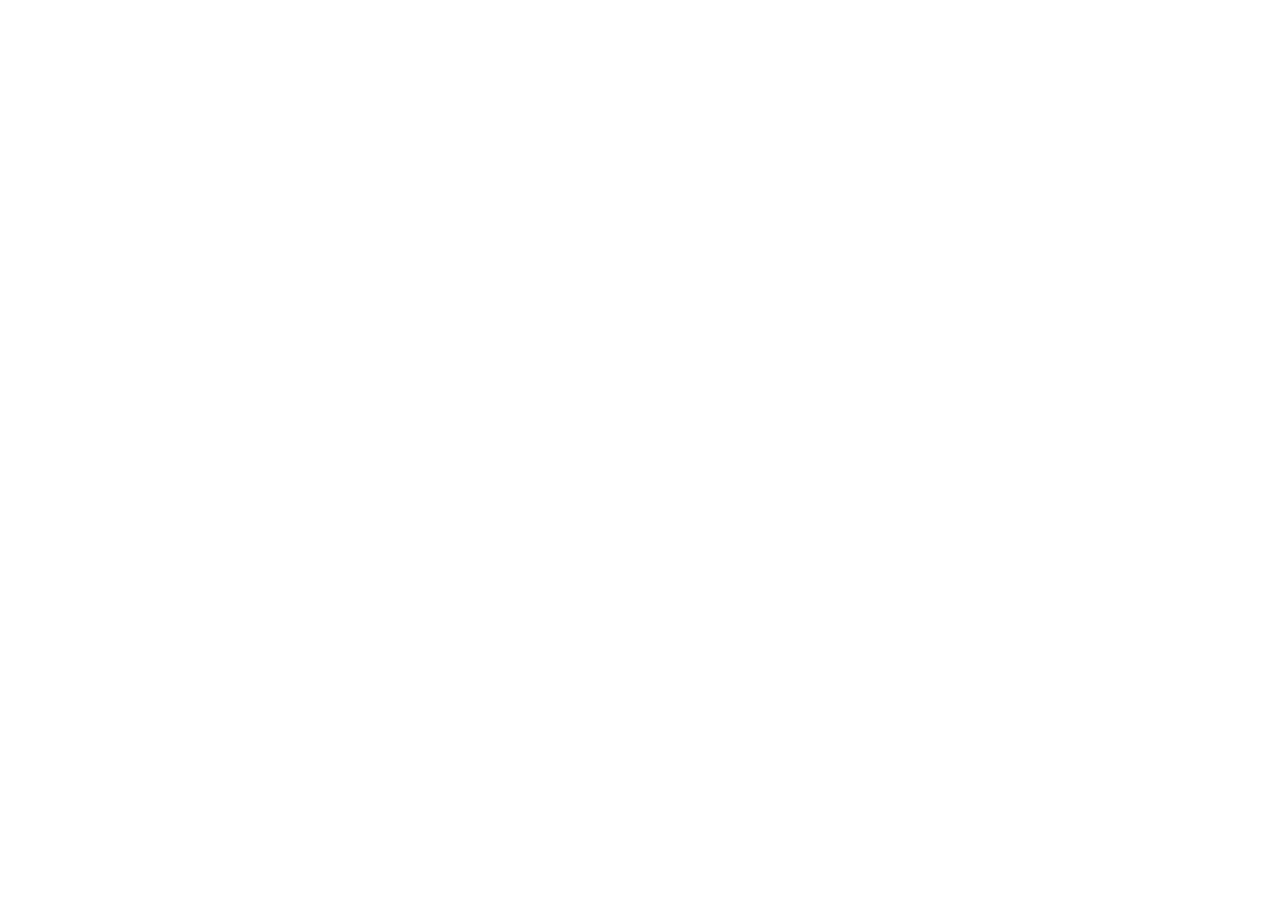
==== commit e8f847ee: "Update index.html" ====
--- a/index.html
+++ b/index.html
@@ -19,28 +19,11 @@
   <meta property="og:image" content="https://pub-bb2e103a32db4e198524a2e9ed8f35b4.r2.dev/988c5027-c688-42df-8cc0-70a666eb414d/id-preview-8c4e7a7d--44a6d349-bed9-4bfb-83a5-ceda30879edd.lovable.app-1775339452500.png">
   <meta name="twitter:image" content="https://pub-bb2e103a32db4e198524a2e9ed8f35b4.r2.dev/988c5027-c688-42df-8cc0-70a666eb414d/id-preview-8c4e7a7d--44a6d349-bed9-4bfb-83a5-ceda30879edd.lovable.app-1775339452500.png">
   <meta name="twitter:card" content="summary_large_image">
-  <script type="module" crossorigin src="/assets/index-DZhSQ6yo.js"></script>
-  <link rel="stylesheet" crossorigin href="/assets/index-BSKmUVQB.css">
 </head>
 
   <body>
-    <!doctype html>
-<html lang="pt-BR">
-  <head>
-    <meta charset="UTF-8" />
-    <meta name="viewport" content="width=device-width, initial-scale=1.0" />
-    <title>Aline Frasson Advocacia | Defenda Seus Direitos com Transparência</title>
-    <meta name="description" content="Escritório de advocacia com atendimento humanizado. Especialista em Direito Imobiliário, Trabalhista, Civil e de Família." />
-    <meta name="author" content="Aline Frasson Advocacia" />
-    <link rel="preconnect" href="https://fonts.googleapis.com" />
-    <link rel="preconnect" href="https://fonts.gstatic.com" crossorigin="anonymous" />
-  </head>
-  <body>
-    <h1>Bem-vindo ao site da Aline Frasson Advocacia</h1>
-    <p>Defenda seus direitos com transparência e atendimento humanizado.</p>
+   
+    <div id="root"></div>
+    <script type="module" src="/src/main.tsx"></script>
   </body>
 </html>
-
-    <div id="root"></div>
-  </body>
-</html>
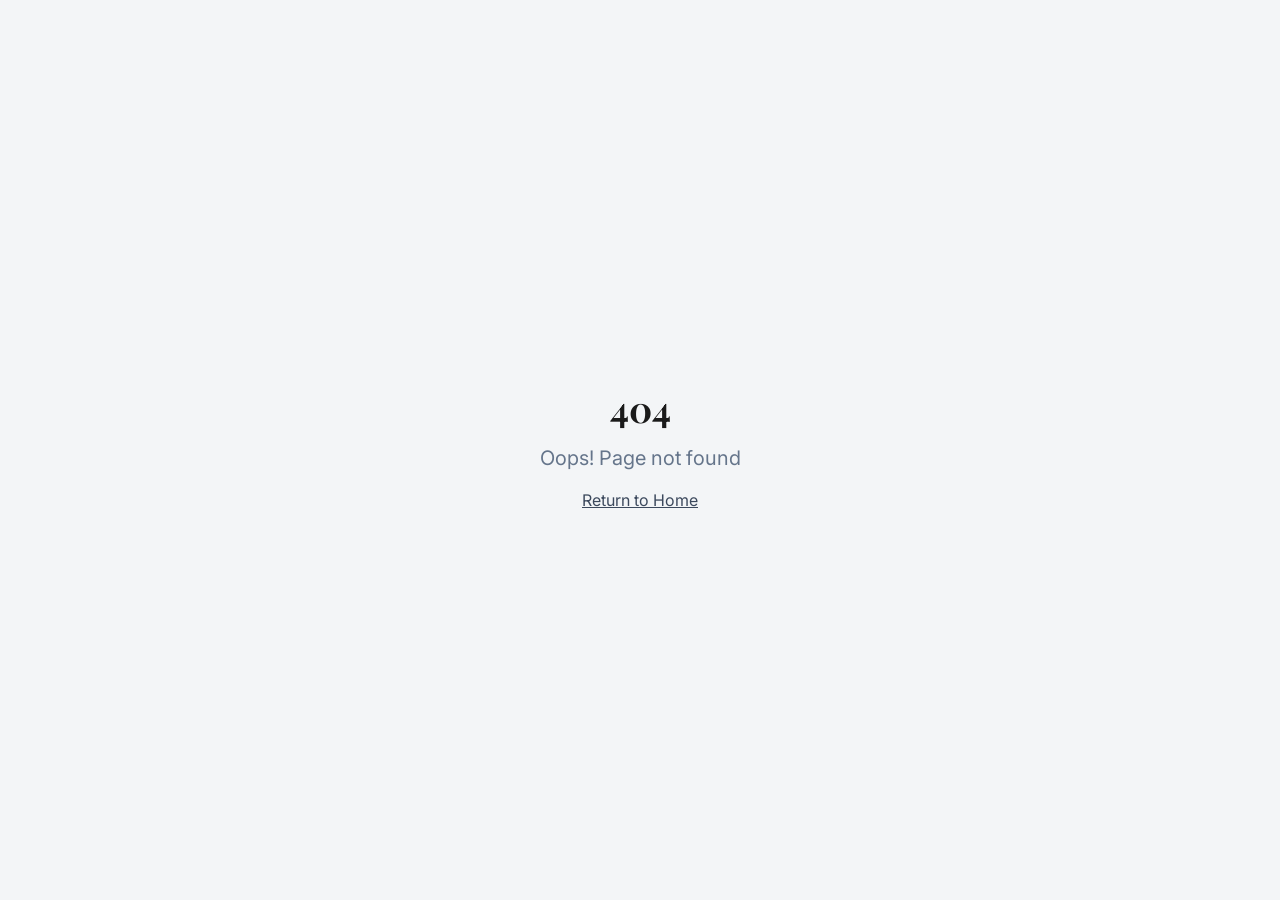
==== commit 8cf798a4: "deploy: e8f847ee3c9e859615b7f871ae4c411e860852ce" ====
--- a/index.html
+++ b/index.html
@@ -19,11 +19,12 @@
   <meta property="og:image" content="https://pub-bb2e103a32db4e198524a2e9ed8f35b4.r2.dev/988c5027-c688-42df-8cc0-70a666eb414d/id-preview-8c4e7a7d--44a6d349-bed9-4bfb-83a5-ceda30879edd.lovable.app-1775339452500.png">
   <meta name="twitter:image" content="https://pub-bb2e103a32db4e198524a2e9ed8f35b4.r2.dev/988c5027-c688-42df-8cc0-70a666eb414d/id-preview-8c4e7a7d--44a6d349-bed9-4bfb-83a5-ceda30879edd.lovable.app-1775339452500.png">
   <meta name="twitter:card" content="summary_large_image">
+  <script type="module" crossorigin src="/assets/index-DZhSQ6yo.js"></script>
+  <link rel="stylesheet" crossorigin href="/assets/index-BSKmUVQB.css">
 </head>
 
   <body>
    
     <div id="root"></div>
-    <script type="module" src="/src/main.tsx"></script>
   </body>
 </html>
--- a/assets/index-BSKmUVQB.css
+++ b/assets/index-BSKmUVQB.css
@@ -0,0 +1 @@
+@import"https://fonts.googleapis.com/css2?family=Playfair+Display:wght@600;700&family=Inter:wght@400;500;600&display=swap";*,:before,:after{--tw-border-spacing-x: 0;--tw-border-spacing-y: 0;--tw-translate-x: 0;--tw-translate-y: 0;--tw-rotate: 0;--tw-skew-x: 0;--tw-skew-y: 0;--tw-scale-x: 1;--tw-scale-y: 1;--tw-pan-x: ;--tw-pan-y: ;--tw-pinch-zoom: ;--tw-scroll-snap-strictness: proximity;--tw-gradient-from-position: ;--tw-gradient-via-position: ;--tw-gradient-to-position: ;--tw-ordinal: ;--tw-slashed-zero: ;--tw-numeric-figure: ;--tw-numeric-spacing: ;--tw-numeric-fraction: ;--tw-ring-inset: ;--tw-ring-offset-width: 0px;--tw-ring-offset-color: #fff;--tw-ring-color: rgb(59 130 246 / .5);--tw-ring-offset-shadow: 0 0 #0000;--tw-ring-shadow: 0 0 #0000;--tw-shadow: 0 0 #0000;--tw-shadow-colored: 0 0 #0000;--tw-blur: ;--tw-brightness: ;--tw-contrast: ;--tw-grayscale: ;--tw-hue-rotate: ;--tw-invert: ;--tw-saturate: ;--tw-sepia: ;--tw-drop-shadow: ;--tw-backdrop-blur: ;--tw-backdrop-brightness: ;--tw-backdrop-contrast: ;--tw-backdrop-grayscale: ;--tw-backdrop-hue-rotate: ;--tw-backdrop-invert: ;--tw-backdrop-opacity: ;--tw-backdrop-saturate: ;--tw-backdrop-sepia: ;--tw-contain-size: ;--tw-contain-layout: ;--tw-contain-paint: ;--tw-contain-style: }::backdrop{--tw-border-spacing-x: 0;--tw-border-spacing-y: 0;--tw-translate-x: 0;--tw-translate-y: 0;--tw-rotate: 0;--tw-skew-x: 0;--tw-skew-y: 0;--tw-scale-x: 1;--tw-scale-y: 1;--tw-pan-x: ;--tw-pan-y: ;--tw-pinch-zoom: ;--tw-scroll-snap-strictness: proximity;--tw-gradient-from-position: ;--tw-gradient-via-position: ;--tw-gradient-to-position: ;--tw-ordinal: ;--tw-slashed-zero: ;--tw-numeric-figure: ;--tw-numeric-spacing: ;--tw-numeric-fraction: ;--tw-ring-inset: ;--tw-ring-offset-width: 0px;--tw-ring-offset-color: #fff;--tw-ring-color: rgb(59 130 246 / .5);--tw-ring-offset-shadow: 0 0 #0000;--tw-ring-shadow: 0 0 #0000;--tw-shadow: 0 0 #0000;--tw-shadow-colored: 0 0 #0000;--tw-blur: ;--tw-brightness: ;--tw-contrast: ;--tw-grayscale: ;--tw-hue-rotate: ;--tw-invert: ;--tw-saturate: ;--tw-sepia: ;--tw-drop-shadow: ;--tw-backdrop-blur: ;--tw-backdrop-brightness: ;--tw-backdrop-contrast: ;--tw-backdrop-grayscale: ;--tw-backdrop-hue-rotate: ;--tw-backdrop-invert: ;--tw-backdrop-opacity: ;--tw-backdrop-saturate: ;--tw-backdrop-sepia: ;--tw-contain-size: ;--tw-contain-layout: ;--tw-contain-paint: ;--tw-contain-style: }*,:before,:after{box-sizing:border-box;border-width:0;border-style:solid;border-color:#e5e7eb}:before,:after{--tw-content: ""}html,:host{line-height:1.5;-webkit-text-size-adjust:100%;-moz-tab-size:4;-o-tab-size:4;tab-size:4;font-family:ui-sans-serif,system-ui,sans-serif,"Apple Color Emoji","Segoe UI Emoji",Segoe UI Symbol,"Noto Color Emoji";font-feature-settings:normal;font-variation-settings:normal;-webkit-tap-highlight-color:transparent}body{margin:0;line-height:inherit}hr{height:0;color:inherit;border-top-width:1px}abbr:where([title]){-webkit-text-decoration:underline dotted;text-decoration:underline dotted}h1,h2,h3,h4,h5,h6{font-size:inherit;font-weight:inherit}a{color:inherit;text-decoration:inherit}b,strong{font-weight:bolder}code,kbd,samp,pre{font-family:ui-monospace,SFMono-Regular,Menlo,Monaco,Consolas,Liberation Mono,Courier New,monospace;font-feature-settings:normal;font-variation-settings:normal;font-size:1em}small{font-size:80%}sub,sup{font-size:75%;line-height:0;position:relative;vertical-align:baseline}sub{bottom:-.25em}sup{top:-.5em}table{text-indent:0;border-color:inherit;border-collapse:collapse}button,input,optgroup,select,textarea{font-family:inherit;font-feature-settings:inherit;font-variation-settings:inherit;font-size:100%;font-weight:inherit;line-height:inherit;letter-spacing:inherit;color:inherit;margin:0;padding:0}button,select{text-transform:none}button,input:where([type=button]),input:where([type=reset]),input:where([type=submit]){-webkit-appearance:button;background-color:transparent;background-image:none}:-moz-focusring{outline:auto}:-moz-ui-invalid{box-shadow:none}progress{vertical-align:baseline}::-webkit-inner-spin-button,::-webkit-outer-spin-button{height:auto}[type=search]{-webkit-appearance:textfield;outline-offset:-2px}::-webkit-search-decoration{-webkit-appearance:none}::-webkit-file-upload-button{-webkit-appearance:button;font:inherit}summary{display:list-item}blockquote,dl,dd,h1,h2,h3,h4,h5,h6,hr,figure,p,pre{margin:0}fieldset{margin:0;padding:0}legend{padding:0}ol,ul,menu{list-style:none;margin:0;padding:0}dialog{padding:0}textarea{resize:vertical}input::-moz-placeholder,textarea::-moz-placeholder{opacity:1;color:#9ca3af}input::placeholder,textarea::placeholder{opacity:1;color:#9ca3af}button,[role=button]{cursor:pointer}:disabled{cursor:default}img,svg,video,canvas,audio,iframe,embed,object{display:block;vertical-align:middle}img,video{max-width:100%;height:auto}[hidden]:where(:not([hidden=until-found])){display:none}:root{--background: 210 20% 98%;--foreground: 0 0% 10%;--card: 0 0% 100%;--card-foreground: 0 0% 10%;--popover: 0 0% 100%;--popover-foreground: 0 0% 10%;--primary: 216 21% 30%;--primary-foreground: 210 20% 98%;--secondary: 40 50% 49%;--secondary-foreground: 0 0% 100%;--muted: 210 20% 96%;--muted-foreground: 215 16% 47%;--accent: 43 52% 55%;--accent-foreground: 0 0% 100%;--destructive: 0 84% 60%;--destructive-foreground: 210 40% 98%;--border: 220 13% 91%;--input: 220 13% 91%;--ring: 40 50% 49%;--radius: .5rem;--gold-start: 37 50% 49%;--gold-end: 43 60% 58%;--success: 160 84% 39%;--sidebar-background: 0 0% 98%;--sidebar-foreground: 240 5.3% 26.1%;--sidebar-primary: 240 5.9% 10%;--sidebar-primary-foreground: 0 0% 98%;--sidebar-accent: 240 4.8% 95.9%;--sidebar-accent-foreground: 240 5.9% 10%;--sidebar-border: 220 13% 91%;--sidebar-ring: 217.2 91.2% 59.8%}*{border-color:hsl(var(--border))}body{background-color:hsl(var(--background));font-family:Inter,sans-serif;color:hsl(var(--foreground))}h1,h2,h3,h4,h5,h6{font-family:Playfair Display,serif}.btn-gold{border-radius:var(--radius);border-width:0px;padding:1rem 2rem;font-size:1.125rem;line-height:1.75rem;font-weight:600;--tw-text-opacity: 1;color:rgb(255 255 255 / var(--tw-text-opacity, 1));transition-property:all;transition-timing-function:cubic-bezier(.4,0,.2,1);transition-duration:.3s;animation-duration:.3s;background:linear-gradient(135deg,hsl(var(--gold-start)),hsl(var(--gold-end)));box-shadow:0 4px 12px hsla(var(--gold-start),.3)}.btn-gold:hover{transform:scale(1.05);box-shadow:0 6px 20px hsla(var(--gold-start),.4)}.card-lift{border-radius:.75rem;border-width:1px;background-color:hsl(var(--card));padding:1.5rem;transition-property:all;transition-timing-function:cubic-bezier(.4,0,.2,1);transition-duration:.3s;animation-duration:.3s;box-shadow:0 4px 12px #00000014}.card-lift:hover{transform:translateY(-4px);box-shadow:0 12px 24px #0000001f}.input-gold:focus{outline:2px solid transparent;outline-offset:2px;border-color:hsl(var(--gold-start));box-shadow:0 0 0 3px hsla(var(--gold-start),.1)}.section-padding{padding:4rem 1rem}@media (min-width: 768px){.section-padding{padding-top:6rem;padding-bottom:6rem}}.sr-only{position:absolute;width:1px;height:1px;padding:0;margin:-1px;overflow:hidden;clip:rect(0,0,0,0);white-space:nowrap;border-width:0}.pointer-events-none{pointer-events:none}.pointer-events-auto{pointer-events:auto}.visible{visibility:visible}.invisible{visibility:hidden}.fixed{position:fixed}.absolute{position:absolute}.relative{position:relative}.inset-0{top:0;right:0;bottom:0;left:0}.inset-x-0{left:0;right:0}.inset-y-0{top:0;bottom:0}.-bottom-12{bottom:-3rem}.-left-12{left:-3rem}.-right-12{right:-3rem}.-top-12{top:-3rem}.bottom-0{bottom:0}.bottom-6{bottom:1.5rem}.left-0{left:0}.left-1{left:.25rem}.left-1\/2{left:50%}.left-2{left:.5rem}.left-\[16\%\]{left:16%}.left-\[50\%\]{left:50%}.right-0{right:0}.right-1{right:.25rem}.right-2{right:.5rem}.right-3{right:.75rem}.right-4{right:1rem}.right-6{right:1.5rem}.right-\[16\%\]{right:16%}.top-0{top:0}.top-1\.5{top:.375rem}.top-1\/2{top:50%}.top-16{top:4rem}.top-2{top:.5rem}.top-3\.5{top:.875rem}.top-4{top:1rem}.top-\[1px\]{top:1px}.top-\[50\%\]{top:50%}.top-\[60\%\]{top:60%}.top-full{top:100%}.z-10{z-index:10}.z-20{z-index:20}.z-50{z-index:50}.z-\[100\]{z-index:100}.z-\[1\]{z-index:1}.order-1{order:1}.order-2{order:2}.-mx-1{margin-left:-.25rem;margin-right:-.25rem}.mx-2{margin-left:.5rem;margin-right:.5rem}.mx-3\.5{margin-left:.875rem;margin-right:.875rem}.mx-auto{margin-left:auto;margin-right:auto}.my-0\.5{margin-top:.125rem;margin-bottom:.125rem}.my-1{margin-top:.25rem;margin-bottom:.25rem}.-ml-4{margin-left:-1rem}.-mt-4{margin-top:-1rem}.mb-1{margin-bottom:.25rem}.mb-1\.5{margin-bottom:.375rem}.mb-10{margin-bottom:2.5rem}.mb-12{margin-bottom:3rem}.mb-2{margin-bottom:.5rem}.mb-4{margin-bottom:1rem}.mb-6{margin-bottom:1.5rem}.mb-8{margin-bottom:2rem}.ml-1{margin-left:.25rem}.ml-auto{margin-left:auto}.mr-2{margin-right:.5rem}.mt-1{margin-top:.25rem}.mt-1\.5{margin-top:.375rem}.mt-10{margin-top:2.5rem}.mt-2{margin-top:.5rem}.mt-24{margin-top:6rem}.mt-4{margin-top:1rem}.mt-8{margin-top:2rem}.mt-auto{margin-top:auto}.block{display:block}.inline-block{display:inline-block}.flex{display:flex}.inline-flex{display:inline-flex}.table{display:table}.grid{display:grid}.hidden{display:none}.aspect-square{aspect-ratio:1 / 1}.aspect-video{aspect-ratio:16 / 9}.size-4{width:1rem;height:1rem}.h-0\.5{height:.125rem}.h-1\.5{height:.375rem}.h-10{height:2.5rem}.h-11{height:2.75rem}.h-12{height:3rem}.h-14{height:3.5rem}.h-16{height:4rem}.h-2{height:.5rem}.h-2\.5{height:.625rem}.h-3{height:.75rem}.h-3\.5{height:.875rem}.h-4{height:1rem}.h-5{height:1.25rem}.h-6{height:1.5rem}.h-7{height:1.75rem}.h-8{height:2rem}.h-9{height:2.25rem}.h-\[1px\]{height:1px}.h-\[var\(--radix-navigation-menu-viewport-height\)\]{height:var(--radix-navigation-menu-viewport-height)}.h-\[var\(--radix-select-trigger-height\)\]{height:var(--radix-select-trigger-height)}.h-auto{height:auto}.h-full{height:100%}.h-px{height:1px}.h-svh{height:100svh}.max-h-96{max-height:24rem}.max-h-\[300px\]{max-height:300px}.max-h-\[420px\]{max-height:420px}.max-h-screen{max-height:100vh}.min-h-0{min-height:0px}.min-h-\[80px\]{min-height:80px}.min-h-screen{min-height:100vh}.min-h-svh{min-height:100svh}.w-0{width:0px}.w-1{width:.25rem}.w-10{width:2.5rem}.w-11{width:2.75rem}.w-12{width:3rem}.w-14{width:3.5rem}.w-16{width:4rem}.w-2{width:.5rem}.w-2\.5{width:.625rem}.w-3{width:.75rem}.w-3\.5{width:.875rem}.w-3\/4{width:75%}.w-4{width:1rem}.w-5{width:1.25rem}.w-64{width:16rem}.w-7{width:1.75rem}.w-72{width:18rem}.w-8{width:2rem}.w-9{width:2.25rem}.w-\[--sidebar-width\]{width:var(--sidebar-width)}.w-\[100px\]{width:100px}.w-\[1px\]{width:1px}.w-auto{width:auto}.w-full{width:100%}.w-max{width:-moz-max-content;width:max-content}.w-px{width:1px}.min-w-0{min-width:0px}.min-w-5{min-width:1.25rem}.min-w-\[12rem\]{min-width:12rem}.min-w-\[8rem\]{min-width:8rem}.min-w-\[var\(--radix-select-trigger-width\)\]{min-width:var(--radix-select-trigger-width)}.max-w-2xl{max-width:42rem}.max-w-3xl{max-width:48rem}.max-w-4xl{max-width:56rem}.max-w-5xl{max-width:64rem}.max-w-7xl{max-width:80rem}.max-w-\[--skeleton-width\]{max-width:var(--skeleton-width)}.max-w-lg{max-width:32rem}.max-w-max{max-width:-moz-max-content;max-width:max-content}.flex-1{flex:1 1 0%}.shrink-0{flex-shrink:0}.grow{flex-grow:1}.grow-0{flex-grow:0}.basis-full{flex-basis:100%}.caption-bottom{caption-side:bottom}.border-collapse{border-collapse:collapse}.-translate-x-1\/2{--tw-translate-x: -50%;transform:translate(var(--tw-translate-x),var(--tw-translate-y)) rotate(var(--tw-rotate)) skew(var(--tw-skew-x)) skewY(var(--tw-skew-y)) scaleX(var(--tw-scale-x)) scaleY(var(--tw-scale-y))}.-translate-x-4{--tw-translate-x: -1rem;transform:translate(var(--tw-translate-x),var(--tw-translate-y)) rotate(var(--tw-rotate)) skew(var(--tw-skew-x)) skewY(var(--tw-skew-y)) scaleX(var(--tw-scale-x)) scaleY(var(--tw-scale-y))}.-translate-x-px{--tw-translate-x: -1px;transform:translate(var(--tw-translate-x),var(--tw-translate-y)) rotate(var(--tw-rotate)) skew(var(--tw-skew-x)) skewY(var(--tw-skew-y)) scaleX(var(--tw-scale-x)) scaleY(var(--tw-scale-y))}.-translate-y-1\/2{--tw-translate-y: -50%;transform:translate(var(--tw-translate-x),var(--tw-translate-y)) rotate(var(--tw-rotate)) skew(var(--tw-skew-x)) skewY(var(--tw-skew-y)) scaleX(var(--tw-scale-x)) scaleY(var(--tw-scale-y))}.translate-x-4{--tw-translate-x: 1rem;transform:translate(var(--tw-translate-x),var(--tw-translate-y)) rotate(var(--tw-rotate)) skew(var(--tw-skew-x)) skewY(var(--tw-skew-y)) scaleX(var(--tw-scale-x)) scaleY(var(--tw-scale-y))}.translate-x-\[-50\%\]{--tw-translate-x: -50%;transform:translate(var(--tw-translate-x),var(--tw-translate-y)) rotate(var(--tw-rotate)) skew(var(--tw-skew-x)) skewY(var(--tw-skew-y)) scaleX(var(--tw-scale-x)) scaleY(var(--tw-scale-y))}.translate-x-px{--tw-translate-x: 1px;transform:translate(var(--tw-translate-x),var(--tw-translate-y)) rotate(var(--tw-rotate)) skew(var(--tw-skew-x)) skewY(var(--tw-skew-y)) scaleX(var(--tw-scale-x)) scaleY(var(--tw-scale-y))}.translate-y-\[-50\%\]{--tw-translate-y: -50%;transform:translate(var(--tw-translate-x),var(--tw-translate-y)) rotate(var(--tw-rotate)) skew(var(--tw-skew-x)) skewY(var(--tw-skew-y)) scaleX(var(--tw-scale-x)) scaleY(var(--tw-scale-y))}.rotate-45{--tw-rotate: 45deg;transform:translate(var(--tw-translate-x),var(--tw-translate-y)) rotate(var(--tw-rotate)) skew(var(--tw-skew-x)) skewY(var(--tw-skew-y)) scaleX(var(--tw-scale-x)) scaleY(var(--tw-scale-y))}.rotate-90{--tw-rotate: 90deg;transform:translate(var(--tw-translate-x),var(--tw-translate-y)) rotate(var(--tw-rotate)) skew(var(--tw-skew-x)) skewY(var(--tw-skew-y)) scaleX(var(--tw-scale-x)) scaleY(var(--tw-scale-y))}.transform{transform:translate(var(--tw-translate-x),var(--tw-translate-y)) rotate(var(--tw-rotate)) skew(var(--tw-skew-x)) skewY(var(--tw-skew-y)) scaleX(var(--tw-scale-x)) scaleY(var(--tw-scale-y))}@keyframes pulse{50%{opacity:.5}}.animate-pulse{animation:pulse 2s cubic-bezier(.4,0,.6,1) infinite}.cursor-default{cursor:default}.cursor-pointer{cursor:pointer}.touch-none{touch-action:none}.select-none{-webkit-user-select:none;-moz-user-select:none;user-select:none}.resize-none{resize:none}.list-none{list-style-type:none}.grid-cols-2{grid-template-columns:repeat(2,minmax(0,1fr))}.flex-row{flex-direction:row}.flex-col{flex-direction:column}.flex-col-reverse{flex-direction:column-reverse}.flex-wrap{flex-wrap:wrap}.items-start{align-items:flex-start}.items-end{align-items:flex-end}.items-center{align-items:center}.items-stretch{align-items:stretch}.justify-center{justify-content:center}.justify-between{justify-content:space-between}.gap-1{gap:.25rem}.gap-1\.5{gap:.375rem}.gap-10{gap:2.5rem}.gap-2{gap:.5rem}.gap-3{gap:.75rem}.gap-4{gap:1rem}.gap-5{gap:1.25rem}.gap-6{gap:1.5rem}.gap-8{gap:2rem}.space-x-1>:not([hidden])~:not([hidden]){--tw-space-x-reverse: 0;margin-right:calc(.25rem * var(--tw-space-x-reverse));margin-left:calc(.25rem * calc(1 - var(--tw-space-x-reverse)))}.space-x-4>:not([hidden])~:not([hidden]){--tw-space-x-reverse: 0;margin-right:calc(1rem * var(--tw-space-x-reverse));margin-left:calc(1rem * calc(1 - var(--tw-space-x-reverse)))}.space-y-1>:not([hidden])~:not([hidden]){--tw-space-y-reverse: 0;margin-top:calc(.25rem * calc(1 - var(--tw-space-y-reverse)));margin-bottom:calc(.25rem * var(--tw-space-y-reverse))}.space-y-1\.5>:not([hidden])~:not([hidden]){--tw-space-y-reverse: 0;margin-top:calc(.375rem * calc(1 - var(--tw-space-y-reverse)));margin-bottom:calc(.375rem * var(--tw-space-y-reverse))}.space-y-2>:not([hidden])~:not([hidden]){--tw-space-y-reverse: 0;margin-top:calc(.5rem * calc(1 - var(--tw-space-y-reverse)));margin-bottom:calc(.5rem * var(--tw-space-y-reverse))}.space-y-3>:not([hidden])~:not([hidden]){--tw-space-y-reverse: 0;margin-top:calc(.75rem * calc(1 - var(--tw-space-y-reverse)));margin-bottom:calc(.75rem * var(--tw-space-y-reverse))}.space-y-4>:not([hidden])~:not([hidden]){--tw-space-y-reverse: 0;margin-top:calc(1rem * calc(1 - var(--tw-space-y-reverse)));margin-bottom:calc(1rem * var(--tw-space-y-reverse))}.space-y-5>:not([hidden])~:not([hidden]){--tw-space-y-reverse: 0;margin-top:calc(1.25rem * calc(1 - var(--tw-space-y-reverse)));margin-bottom:calc(1.25rem * var(--tw-space-y-reverse))}.overflow-auto{overflow:auto}.overflow-hidden{overflow:hidden}.overflow-y-auto{overflow-y:auto}.overflow-x-hidden{overflow-x:hidden}.whitespace-nowrap{white-space:nowrap}.break-words{overflow-wrap:break-word}.rounded-2xl{border-radius:1rem}.rounded-\[2px\]{border-radius:2px}.rounded-\[inherit\]{border-radius:inherit}.rounded-full{border-radius:9999px}.rounded-lg{border-radius:var(--radius)}.rounded-md{border-radius:calc(var(--radius) - 2px)}.rounded-sm{border-radius:calc(var(--radius) - 4px)}.rounded-xl{border-radius:.75rem}.rounded-t-\[10px\]{border-top-left-radius:10px;border-top-right-radius:10px}.rounded-tl-sm{border-top-left-radius:calc(var(--radius) - 4px)}.border{border-width:1px}.border-2{border-width:2px}.border-\[1\.5px\]{border-width:1.5px}.border-y{border-top-width:1px;border-bottom-width:1px}.border-b{border-bottom-width:1px}.border-l{border-left-width:1px}.border-r{border-right-width:1px}.border-t{border-top-width:1px}.border-dashed{border-style:dashed}.border-\[--color-border\]{border-color:var(--color-border)}.border-background\/10{border-color:hsl(var(--background) / .1)}.border-border{border-color:hsl(var(--border))}.border-border\/50{border-color:hsl(var(--border) / .5)}.border-destructive{border-color:hsl(var(--destructive))}.border-destructive\/50{border-color:hsl(var(--destructive) / .5)}.border-input{border-color:hsl(var(--input))}.border-primary{border-color:hsl(var(--primary))}.border-sidebar-border{border-color:hsl(var(--sidebar-border))}.border-transparent{border-color:transparent}.border-white\/10{border-color:#ffffff1a}.border-l-transparent{border-left-color:transparent}.border-t-transparent{border-top-color:transparent}.bg-\[\#25D366\]{--tw-bg-opacity: 1;background-color:rgb(37 211 102 / var(--tw-bg-opacity, 1))}.bg-\[--color-bg\]{background-color:var(--color-bg)}.bg-accent{background-color:hsl(var(--accent))}.bg-background{background-color:hsl(var(--background))}.bg-black\/80{background-color:#000c}.bg-border{background-color:hsl(var(--border))}.bg-card{background-color:hsl(var(--card))}.bg-destructive{background-color:hsl(var(--destructive))}.bg-foreground{background-color:hsl(var(--foreground))}.bg-muted{background-color:hsl(var(--muted))}.bg-muted\/50{background-color:hsl(var(--muted) / .5)}.bg-popover{background-color:hsl(var(--popover))}.bg-primary{background-color:hsl(var(--primary))}.bg-primary\/10{background-color:hsl(var(--primary) / .1)}.bg-primary\/95{background-color:hsl(var(--primary) / .95)}.bg-secondary{background-color:hsl(var(--secondary))}.bg-sidebar{background-color:hsl(var(--sidebar-background))}.bg-sidebar-border{background-color:hsl(var(--sidebar-border))}.bg-success\/10{background-color:hsl(var(--success) / .1)}.bg-transparent{background-color:transparent}.bg-white\/10{background-color:#ffffff1a}.bg-white\/30{background-color:#ffffff4d}.fill-accent{fill:hsl(var(--accent))}.fill-current{fill:currentColor}.object-cover{-o-object-fit:cover;object-fit:cover}.p-0{padding:0}.p-1{padding:.25rem}.p-2{padding:.5rem}.p-3{padding:.75rem}.p-4{padding:1rem}.p-6{padding:1.5rem}.p-8{padding:2rem}.p-\[1px\]{padding:1px}.\!px-6{padding-left:1.5rem!important;padding-right:1.5rem!important}.\!py-2\.5{padding-top:.625rem!important;padding-bottom:.625rem!important}.\!py-3{padding-top:.75rem!important;padding-bottom:.75rem!important}.px-1{padding-left:.25rem;padding-right:.25rem}.px-2{padding-left:.5rem;padding-right:.5rem}.px-2\.5{padding-left:.625rem;padding-right:.625rem}.px-3{padding-left:.75rem;padding-right:.75rem}.px-4{padding-left:1rem;padding-right:1rem}.px-5{padding-left:1.25rem;padding-right:1.25rem}.px-6{padding-left:1.5rem;padding-right:1.5rem}.px-8{padding-left:2rem;padding-right:2rem}.py-0\.5{padding-top:.125rem;padding-bottom:.125rem}.py-1{padding-top:.25rem;padding-bottom:.25rem}.py-1\.5{padding-top:.375rem;padding-bottom:.375rem}.py-12{padding-top:3rem;padding-bottom:3rem}.py-2{padding-top:.5rem;padding-bottom:.5rem}.py-3{padding-top:.75rem;padding-bottom:.75rem}.py-4{padding-top:1rem;padding-bottom:1rem}.py-5{padding-top:1.25rem;padding-bottom:1.25rem}.py-6{padding-top:1.5rem;padding-bottom:1.5rem}.pb-3{padding-bottom:.75rem}.pb-4{padding-bottom:1rem}.pb-5{padding-bottom:1.25rem}.pb-6{padding-bottom:1.5rem}.pl-2\.5{padding-left:.625rem}.pl-4{padding-left:1rem}.pl-8{padding-left:2rem}.pr-2{padding-right:.5rem}.pr-2\.5{padding-right:.625rem}.pr-8{padding-right:2rem}.pt-0{padding-top:0}.pt-1{padding-top:.25rem}.pt-2{padding-top:.5rem}.pt-20{padding-top:5rem}.pt-3{padding-top:.75rem}.pt-4{padding-top:1rem}.pt-6{padding-top:1.5rem}.text-left{text-align:left}.text-center{text-align:center}.align-middle{vertical-align:middle}.font-heading{font-family:Playfair Display,serif}.font-mono{font-family:ui-monospace,SFMono-Regular,Menlo,Monaco,Consolas,Liberation Mono,Courier New,monospace}.text-2xl{font-size:1.5rem;line-height:2rem}.text-3xl{font-size:1.875rem;line-height:2.25rem}.text-4xl{font-size:2.25rem;line-height:2.5rem}.text-\[0\.8rem\]{font-size:.8rem}.text-base{font-size:1rem;line-height:1.5rem}.text-lg{font-size:1.125rem;line-height:1.75rem}.text-sm{font-size:.875rem;line-height:1.25rem}.text-xl{font-size:1.25rem;line-height:1.75rem}.text-xs{font-size:.75rem;line-height:1rem}.font-bold{font-weight:700}.font-medium{font-weight:500}.font-normal{font-weight:400}.font-semibold{font-weight:600}.italic{font-style:italic}.tabular-nums{--tw-numeric-spacing: tabular-nums;font-variant-numeric:var(--tw-ordinal) var(--tw-slashed-zero) var(--tw-numeric-figure) var(--tw-numeric-spacing) var(--tw-numeric-fraction)}.leading-\[1\.2\]{line-height:1.2}.leading-none{line-height:1}.leading-relaxed{line-height:1.625}.tracking-tight{letter-spacing:-.025em}.tracking-widest{letter-spacing:.1em}.text-accent{color:hsl(var(--accent))}.text-accent-foreground{color:hsl(var(--accent-foreground))}.text-background{color:hsl(var(--background))}.text-background\/50{color:hsl(var(--background) / .5)}.text-background\/80{color:hsl(var(--background) / .8)}.text-card-foreground{color:hsl(var(--card-foreground))}.text-current{color:currentColor}.text-destructive{color:hsl(var(--destructive))}.text-destructive-foreground{color:hsl(var(--destructive-foreground))}.text-foreground{color:hsl(var(--foreground))}.text-foreground\/50{color:hsl(var(--foreground) / .5)}.text-muted-foreground{color:hsl(var(--muted-foreground))}.text-popover-foreground{color:hsl(var(--popover-foreground))}.text-primary{color:hsl(var(--primary))}.text-primary-foreground{color:hsl(var(--primary-foreground))}.text-primary-foreground\/60{color:hsl(var(--primary-foreground) / .6)}.text-primary-foreground\/70{color:hsl(var(--primary-foreground) / .7)}.text-primary-foreground\/80{color:hsl(var(--primary-foreground) / .8)}.text-primary-foreground\/90{color:hsl(var(--primary-foreground) / .9)}.text-secondary{color:hsl(var(--secondary))}.text-secondary-foreground{color:hsl(var(--secondary-foreground))}.text-sidebar-foreground{color:hsl(var(--sidebar-foreground))}.text-sidebar-foreground\/70{color:hsl(var(--sidebar-foreground) / .7)}.text-success{color:hsl(var(--success))}.text-white{--tw-text-opacity: 1;color:rgb(255 255 255 / var(--tw-text-opacity, 1))}.underline{text-decoration-line:underline}.underline-offset-4{text-underline-offset:4px}.opacity-0{opacity:0}.opacity-50{opacity:.5}.opacity-60{opacity:.6}.opacity-70{opacity:.7}.opacity-90{opacity:.9}.shadow-2xl{--tw-shadow: 0 25px 50px -12px rgb(0 0 0 / .25);--tw-shadow-colored: 0 25px 50px -12px var(--tw-shadow-color);box-shadow:var(--tw-ring-offset-shadow, 0 0 #0000),var(--tw-ring-shadow, 0 0 #0000),var(--tw-shadow)}.shadow-\[0_0_0_1px_hsl\(var\(--sidebar-border\)\)\]{--tw-shadow: 0 0 0 1px hsl(var(--sidebar-border));--tw-shadow-colored: 0 0 0 1px var(--tw-shadow-color);box-shadow:var(--tw-ring-offset-shadow, 0 0 #0000),var(--tw-ring-shadow, 0 0 #0000),var(--tw-shadow)}.shadow-lg{--tw-shadow: 0 10px 15px -3px rgb(0 0 0 / .1), 0 4px 6px -4px rgb(0 0 0 / .1);--tw-shadow-colored: 0 10px 15px -3px var(--tw-shadow-color), 0 4px 6px -4px var(--tw-shadow-color);box-shadow:var(--tw-ring-offset-shadow, 0 0 #0000),var(--tw-ring-shadow, 0 0 #0000),var(--tw-shadow)}.shadow-md{--tw-shadow: 0 4px 6px -1px rgb(0 0 0 / .1), 0 2px 4px -2px rgb(0 0 0 / .1);--tw-shadow-colored: 0 4px 6px -1px var(--tw-shadow-color), 0 2px 4px -2px var(--tw-shadow-color);box-shadow:var(--tw-ring-offset-shadow, 0 0 #0000),var(--tw-ring-shadow, 0 0 #0000),var(--tw-shadow)}.shadow-none{--tw-shadow: 0 0 #0000;--tw-shadow-colored: 0 0 #0000;box-shadow:var(--tw-ring-offset-shadow, 0 0 #0000),var(--tw-ring-shadow, 0 0 #0000),var(--tw-shadow)}.shadow-sm{--tw-shadow: 0 1px 2px 0 rgb(0 0 0 / .05);--tw-shadow-colored: 0 1px 2px 0 var(--tw-shadow-color);box-shadow:var(--tw-ring-offset-shadow, 0 0 #0000),var(--tw-ring-shadow, 0 0 #0000),var(--tw-shadow)}.shadow-xl{--tw-shadow: 0 20px 25px -5px rgb(0 0 0 / .1), 0 8px 10px -6px rgb(0 0 0 / .1);--tw-shadow-colored: 0 20px 25px -5px var(--tw-shadow-color), 0 8px 10px -6px var(--tw-shadow-color);box-shadow:var(--tw-ring-offset-shadow, 0 0 #0000),var(--tw-ring-shadow, 0 0 #0000),var(--tw-shadow)}.outline-none{outline:2px solid transparent;outline-offset:2px}.outline{outline-style:solid}.ring-0{--tw-ring-offset-shadow: var(--tw-ring-inset) 0 0 0 var(--tw-ring-offset-width) var(--tw-ring-offset-color);--tw-ring-shadow: var(--tw-ring-inset) 0 0 0 calc(0px + var(--tw-ring-offset-width)) var(--tw-ring-color);box-shadow:var(--tw-ring-offset-shadow),var(--tw-ring-shadow),var(--tw-shadow, 0 0 #0000)}.ring-2{--tw-ring-offset-shadow: var(--tw-ring-inset) 0 0 0 var(--tw-ring-offset-width) var(--tw-ring-offset-color);--tw-ring-shadow: var(--tw-ring-inset) 0 0 0 calc(2px + var(--tw-ring-offset-width)) var(--tw-ring-color);box-shadow:var(--tw-ring-offset-shadow),var(--tw-ring-shadow),var(--tw-shadow, 0 0 #0000)}.ring-ring{--tw-ring-color: hsl(var(--ring))}.ring-sidebar-ring{--tw-ring-color: hsl(var(--sidebar-ring))}.ring-offset-background{--tw-ring-offset-color: hsl(var(--background))}.filter{filter:var(--tw-blur) var(--tw-brightness) var(--tw-contrast) var(--tw-grayscale) var(--tw-hue-rotate) var(--tw-invert) var(--tw-saturate) var(--tw-sepia) var(--tw-drop-shadow)}.backdrop-blur-sm{--tw-backdrop-blur: blur(4px);-webkit-backdrop-filter:var(--tw-backdrop-blur) var(--tw-backdrop-brightness) var(--tw-backdrop-contrast) var(--tw-backdrop-grayscale) var(--tw-backdrop-hue-rotate) var(--tw-backdrop-invert) var(--tw-backdrop-opacity) var(--tw-backdrop-saturate) var(--tw-backdrop-sepia);backdrop-filter:var(--tw-backdrop-blur) var(--tw-backdrop-brightness) var(--tw-backdrop-contrast) var(--tw-backdrop-grayscale) var(--tw-backdrop-hue-rotate) var(--tw-backdrop-invert) var(--tw-backdrop-opacity) var(--tw-backdrop-saturate) var(--tw-backdrop-sepia)}.transition{transition-property:color,background-color,border-color,text-decoration-color,fill,stroke,opacity,box-shadow,transform,filter,-webkit-backdrop-filter;transition-property:color,background-color,border-color,text-decoration-color,fill,stroke,opacity,box-shadow,transform,filter,backdrop-filter;transition-property:color,background-color,border-color,text-decoration-color,fill,stroke,opacity,box-shadow,transform,filter,backdrop-filter,-webkit-backdrop-filter;transition-timing-function:cubic-bezier(.4,0,.2,1);transition-duration:.15s}.transition-\[left\,right\,width\]{transition-property:left,right,width;transition-timing-function:cubic-bezier(.4,0,.2,1);transition-duration:.15s}.transition-\[margin\,opa\]{transition-property:margin,opa;transition-timing-function:cubic-bezier(.4,0,.2,1);transition-duration:.15s}.transition-\[width\,height\,padding\]{transition-property:width,height,padding;transition-timing-function:cubic-bezier(.4,0,.2,1);transition-duration:.15s}.transition-\[width\]{transition-property:width;transition-timing-function:cubic-bezier(.4,0,.2,1);transition-duration:.15s}.transition-all{transition-property:all;transition-timing-function:cubic-bezier(.4,0,.2,1);transition-duration:.15s}.transition-colors{transition-property:color,background-color,border-color,text-decoration-color,fill,stroke;transition-timing-function:cubic-bezier(.4,0,.2,1);transition-duration:.15s}.transition-opacity{transition-property:opacity;transition-timing-function:cubic-bezier(.4,0,.2,1);transition-duration:.15s}.transition-transform{transition-property:transform;transition-timing-function:cubic-bezier(.4,0,.2,1);transition-duration:.15s}.duration-1000{transition-duration:1s}.duration-200{transition-duration:.2s}.duration-300{transition-duration:.3s}.duration-500{transition-duration:.5s}.ease-in-out{transition-timing-function:cubic-bezier(.4,0,.2,1)}.ease-linear{transition-timing-function:linear}@keyframes enter{0%{opacity:var(--tw-enter-opacity, 1);transform:translate3d(var(--tw-enter-translate-x, 0),var(--tw-enter-translate-y, 0),0) scale3d(var(--tw-enter-scale, 1),var(--tw-enter-scale, 1),var(--tw-enter-scale, 1)) rotate(var(--tw-enter-rotate, 0))}}@keyframes exit{to{opacity:var(--tw-exit-opacity, 1);transform:translate3d(var(--tw-exit-translate-x, 0),var(--tw-exit-translate-y, 0),0) scale3d(var(--tw-exit-scale, 1),var(--tw-exit-scale, 1),var(--tw-exit-scale, 1)) rotate(var(--tw-exit-rotate, 0))}}.animate-in{animation-name:enter;animation-duration:.15s;--tw-enter-opacity: initial;--tw-enter-scale: initial;--tw-enter-rotate: initial;--tw-enter-translate-x: initial;--tw-enter-translate-y: initial}.fade-in-0{--tw-enter-opacity: 0}.fade-in-80{--tw-enter-opacity: .8}.zoom-in-95{--tw-enter-scale: .95}.duration-1000{animation-duration:1s}.duration-200{animation-duration:.2s}.duration-300{animation-duration:.3s}.duration-500{animation-duration:.5s}.ease-in-out{animation-timing-function:cubic-bezier(.4,0,.2,1)}.ease-linear{animation-timing-function:linear}@keyframes fade-slide-up{0%{opacity:0;transform:translateY(20px)}to{opacity:1;transform:translateY(0)}}@keyframes pulse-subtle{0%,to{transform:scale(1)}50%{transform:scale(1.02)}}.animate-fade-slide-up{animation:fade-slide-up .8s ease-out forwards}.animate-pulse-subtle{animation:pulse-subtle 3s ease-in-out infinite}@media (prefers-reduced-motion: reduce){*,*:before,*:after{animation-duration:.01ms!important;animation-iteration-count:1!important;transition-duration:.01ms!important}}.file\:border-0::file-selector-button{border-width:0px}.file\:bg-transparent::file-selector-button{background-color:transparent}.file\:text-sm::file-selector-button{font-size:.875rem;line-height:1.25rem}.file\:font-medium::file-selector-button{font-weight:500}.file\:text-foreground::file-selector-button{color:hsl(var(--foreground))}.placeholder\:text-muted-foreground::-moz-placeholder{color:hsl(var(--muted-foreground))}.placeholder\:text-muted-foreground::placeholder{color:hsl(var(--muted-foreground))}.after\:absolute:after{content:var(--tw-content);position:absolute}.after\:-inset-2:after{content:var(--tw-content);top:-.5rem;right:-.5rem;bottom:-.5rem;left:-.5rem}.after\:inset-y-0:after{content:var(--tw-content);top:0;bottom:0}.after\:left-1\/2:after{content:var(--tw-content);left:50%}.after\:w-1:after{content:var(--tw-content);width:.25rem}.after\:w-\[2px\]:after{content:var(--tw-content);width:2px}.after\:-translate-x-1\/2:after{content:var(--tw-content);--tw-translate-x: -50%;transform:translate(var(--tw-translate-x),var(--tw-translate-y)) rotate(var(--tw-rotate)) skew(var(--tw-skew-x)) skewY(var(--tw-skew-y)) scaleX(var(--tw-scale-x)) scaleY(var(--tw-scale-y))}.first\:rounded-l-md:first-child{border-top-left-radius:calc(var(--radius) - 2px);border-bottom-left-radius:calc(var(--radius) - 2px)}.first\:border-l:first-child{border-left-width:1px}.last\:rounded-r-md:last-child{border-top-right-radius:calc(var(--radius) - 2px);border-bottom-right-radius:calc(var(--radius) - 2px)}.focus-within\:relative:focus-within{position:relative}.focus-within\:z-20:focus-within{z-index:20}.hover\:scale-110:hover{--tw-scale-x: 1.1;--tw-scale-y: 1.1;transform:translate(var(--tw-translate-x),var(--tw-translate-y)) rotate(var(--tw-rotate)) skew(var(--tw-skew-x)) skewY(var(--tw-skew-y)) scaleX(var(--tw-scale-x)) scaleY(var(--tw-scale-y))}.hover\:bg-\[\#20bd5a\]:hover{--tw-bg-opacity: 1;background-color:rgb(32 189 90 / var(--tw-bg-opacity, 1))}.hover\:bg-accent:hover{background-color:hsl(var(--accent))}.hover\:bg-destructive\/80:hover{background-color:hsl(var(--destructive) / .8)}.hover\:bg-destructive\/90:hover{background-color:hsl(var(--destructive) / .9)}.hover\:bg-muted:hover{background-color:hsl(var(--muted))}.hover\:bg-muted\/50:hover{background-color:hsl(var(--muted) / .5)}.hover\:bg-primary:hover{background-color:hsl(var(--primary))}.hover\:bg-primary\/80:hover{background-color:hsl(var(--primary) / .8)}.hover\:bg-primary\/90:hover{background-color:hsl(var(--primary) / .9)}.hover\:bg-secondary:hover{background-color:hsl(var(--secondary))}.hover\:bg-secondary\/80:hover{background-color:hsl(var(--secondary) / .8)}.hover\:bg-sidebar-accent:hover{background-color:hsl(var(--sidebar-accent))}.hover\:bg-white\/20:hover{background-color:#fff3}.hover\:bg-white\/50:hover{background-color:#ffffff80}.hover\:text-accent:hover{color:hsl(var(--accent))}.hover\:text-accent-foreground:hover{color:hsl(var(--accent-foreground))}.hover\:text-foreground:hover{color:hsl(var(--foreground))}.hover\:text-muted-foreground:hover{color:hsl(var(--muted-foreground))}.hover\:text-primary-foreground:hover{color:hsl(var(--primary-foreground))}.hover\:text-primary\/90:hover{color:hsl(var(--primary) / .9)}.hover\:text-sidebar-accent-foreground:hover{color:hsl(var(--sidebar-accent-foreground))}.hover\:underline:hover{text-decoration-line:underline}.hover\:no-underline:hover{text-decoration-line:none}.hover\:opacity-100:hover{opacity:1}.hover\:shadow-\[0_0_0_1px_hsl\(var\(--sidebar-accent\)\)\]:hover{--tw-shadow: 0 0 0 1px hsl(var(--sidebar-accent));--tw-shadow-colored: 0 0 0 1px var(--tw-shadow-color);box-shadow:var(--tw-ring-offset-shadow, 0 0 #0000),var(--tw-ring-shadow, 0 0 #0000),var(--tw-shadow)}.hover\:after\:bg-sidebar-border:hover:after{content:var(--tw-content);background-color:hsl(var(--sidebar-border))}.focus\:bg-accent:focus{background-color:hsl(var(--accent))}.focus\:bg-primary:focus{background-color:hsl(var(--primary))}.focus\:text-accent-foreground:focus{color:hsl(var(--accent-foreground))}.focus\:text-primary-foreground:focus{color:hsl(var(--primary-foreground))}.focus\:opacity-100:focus{opacity:1}.focus\:outline-none:focus{outline:2px solid transparent;outline-offset:2px}.focus\:ring-2:focus{--tw-ring-offset-shadow: var(--tw-ring-inset) 0 0 0 var(--tw-ring-offset-width) var(--tw-ring-offset-color);--tw-ring-shadow: var(--tw-ring-inset) 0 0 0 calc(2px + var(--tw-ring-offset-width)) var(--tw-ring-color);box-shadow:var(--tw-ring-offset-shadow),var(--tw-ring-shadow),var(--tw-shadow, 0 0 #0000)}.focus\:ring-ring:focus{--tw-ring-color: hsl(var(--ring))}.focus\:ring-offset-2:focus{--tw-ring-offset-width: 2px}.focus-visible\:outline-none:focus-visible{outline:2px solid transparent;outline-offset:2px}.focus-visible\:ring-1:focus-visible{--tw-ring-offset-shadow: var(--tw-ring-inset) 0 0 0 var(--tw-ring-offset-width) var(--tw-ring-offset-color);--tw-ring-shadow: var(--tw-ring-inset) 0 0 0 calc(1px + var(--tw-ring-offset-width)) var(--tw-ring-color);box-shadow:var(--tw-ring-offset-shadow),var(--tw-ring-shadow),var(--tw-shadow, 0 0 #0000)}.focus-visible\:ring-2:focus-visible{--tw-ring-offset-shadow: var(--tw-ring-inset) 0 0 0 var(--tw-ring-offset-width) var(--tw-ring-offset-color);--tw-ring-shadow: var(--tw-ring-inset) 0 0 0 calc(2px + var(--tw-ring-offset-width)) var(--tw-ring-color);box-shadow:var(--tw-ring-offset-shadow),var(--tw-ring-shadow),var(--tw-shadow, 0 0 #0000)}.focus-visible\:ring-ring:focus-visible{--tw-ring-color: hsl(var(--ring))}.focus-visible\:ring-sidebar-ring:focus-visible{--tw-ring-color: hsl(var(--sidebar-ring))}.focus-visible\:ring-offset-1:focus-visible{--tw-ring-offset-width: 1px}.focus-visible\:ring-offset-2:focus-visible{--tw-ring-offset-width: 2px}.focus-visible\:ring-offset-background:focus-visible{--tw-ring-offset-color: hsl(var(--background))}.active\:bg-sidebar-accent:active{background-color:hsl(var(--sidebar-accent))}.active\:text-sidebar-accent-foreground:active{color:hsl(var(--sidebar-accent-foreground))}.disabled\:pointer-events-none:disabled{pointer-events:none}.disabled\:cursor-not-allowed:disabled{cursor:not-allowed}.disabled\:opacity-50:disabled{opacity:.5}.group\/menu-item:focus-within .group-focus-within\/menu-item\:opacity-100{opacity:1}.group:hover .group-hover\:bg-secondary\/20{background-color:hsl(var(--secondary) / .2)}.group\/menu-item:hover .group-hover\/menu-item\:opacity-100,.group:hover .group-hover\:opacity-100{opacity:1}.group.destructive .group-\[\.destructive\]\:border-muted\/40{border-color:hsl(var(--muted) / .4)}.group.toaster .group-\[\.toaster\]\:border-border{border-color:hsl(var(--border))}.group.toast .group-\[\.toast\]\:bg-muted{background-color:hsl(var(--muted))}.group.toast .group-\[\.toast\]\:bg-primary{background-color:hsl(var(--primary))}.group.toaster .group-\[\.toaster\]\:bg-background{background-color:hsl(var(--background))}.group.destructive .group-\[\.destructive\]\:text-red-300{--tw-text-opacity: 1;color:rgb(252 165 165 / var(--tw-text-opacity, 1))}.group.toast .group-\[\.toast\]\:text-muted-foreground{color:hsl(var(--muted-foreground))}.group.toast .group-\[\.toast\]\:text-primary-foreground{color:hsl(var(--primary-foreground))}.group.toaster .group-\[\.toaster\]\:text-foreground{color:hsl(var(--foreground))}.group.toaster .group-\[\.toaster\]\:shadow-lg{--tw-shadow: 0 10px 15px -3px rgb(0 0 0 / .1), 0 4px 6px -4px rgb(0 0 0 / .1);--tw-shadow-colored: 0 10px 15px -3px var(--tw-shadow-color), 0 4px 6px -4px var(--tw-shadow-color);box-shadow:var(--tw-ring-offset-shadow, 0 0 #0000),var(--tw-ring-shadow, 0 0 #0000),var(--tw-shadow)}.group.destructive .group-\[\.destructive\]\:hover\:border-destructive\/30:hover{border-color:hsl(var(--destructive) / .3)}.group.destructive .group-\[\.destructive\]\:hover\:bg-destructive:hover{background-color:hsl(var(--destructive))}.group.destructive .group-\[\.destructive\]\:hover\:text-destructive-foreground:hover{color:hsl(var(--destructive-foreground))}.group.destructive .group-\[\.destructive\]\:hover\:text-red-50:hover{--tw-text-opacity: 1;color:rgb(254 242 242 / var(--tw-text-opacity, 1))}.group.destructive .group-\[\.destructive\]\:focus\:ring-destructive:focus{--tw-ring-color: hsl(var(--destructive))}.group.destructive .group-\[\.destructive\]\:focus\:ring-red-400:focus{--tw-ring-opacity: 1;--tw-ring-color: rgb(248 113 113 / var(--tw-ring-opacity, 1))}.group.destructive .group-\[\.destructive\]\:focus\:ring-offset-red-600:focus{--tw-ring-offset-color: #dc2626}.peer\/menu-button:hover~.peer-hover\/menu-button\:text-sidebar-accent-foreground{color:hsl(var(--sidebar-accent-foreground))}.peer:disabled~.peer-disabled\:cursor-not-allowed{cursor:not-allowed}.peer:disabled~.peer-disabled\:opacity-70{opacity:.7}.has-\[\[data-variant\=inset\]\]\:bg-sidebar:has([data-variant=inset]){background-color:hsl(var(--sidebar-background))}.has-\[\:disabled\]\:opacity-50:has(:disabled){opacity:.5}.group\/menu-item:has([data-sidebar=menu-action]) .group-has-\[\[data-sidebar\=menu-action\]\]\/menu-item\:pr-8{padding-right:2rem}.aria-disabled\:pointer-events-none[aria-disabled=true]{pointer-events:none}.aria-disabled\:opacity-50[aria-disabled=true]{opacity:.5}.aria-selected\:bg-accent[aria-selected=true]{background-color:hsl(var(--accent))}.aria-selected\:bg-accent\/50[aria-selected=true]{background-color:hsl(var(--accent) / .5)}.aria-selected\:text-accent-foreground[aria-selected=true]{color:hsl(var(--accent-foreground))}.aria-selected\:text-muted-foreground[aria-selected=true]{color:hsl(var(--muted-foreground))}.aria-selected\:opacity-100[aria-selected=true]{opacity:1}.aria-selected\:opacity-30[aria-selected=true]{opacity:.3}.data-\[disabled\=true\]\:pointer-events-none[data-disabled=true],.data-\[disabled\]\:pointer-events-none[data-disabled]{pointer-events:none}.data-\[panel-group-direction\=vertical\]\:h-px[data-panel-group-direction=vertical]{height:1px}.data-\[panel-group-direction\=vertical\]\:w-full[data-panel-group-direction=vertical]{width:100%}.data-\[side\=bottom\]\:translate-y-1[data-side=bottom]{--tw-translate-y: .25rem;transform:translate(var(--tw-translate-x),var(--tw-translate-y)) rotate(var(--tw-rotate)) skew(var(--tw-skew-x)) skewY(var(--tw-skew-y)) scaleX(var(--tw-scale-x)) scaleY(var(--tw-scale-y))}.data-\[side\=left\]\:-translate-x-1[data-side=left]{--tw-translate-x: -.25rem;transform:translate(var(--tw-translate-x),var(--tw-translate-y)) rotate(var(--tw-rotate)) skew(var(--tw-skew-x)) skewY(var(--tw-skew-y)) scaleX(var(--tw-scale-x)) scaleY(var(--tw-scale-y))}.data-\[side\=right\]\:translate-x-1[data-side=right]{--tw-translate-x: .25rem;transform:translate(var(--tw-translate-x),var(--tw-translate-y)) rotate(var(--tw-rotate)) skew(var(--tw-skew-x)) skewY(var(--tw-skew-y)) scaleX(var(--tw-scale-x)) scaleY(var(--tw-scale-y))}.data-\[side\=top\]\:-translate-y-1[data-side=top]{--tw-translate-y: -.25rem;transform:translate(var(--tw-translate-x),var(--tw-translate-y)) rotate(var(--tw-rotate)) skew(var(--tw-skew-x)) skewY(var(--tw-skew-y)) scaleX(var(--tw-scale-x)) scaleY(var(--tw-scale-y))}.data-\[state\=checked\]\:translate-x-5[data-state=checked]{--tw-translate-x: 1.25rem;transform:translate(var(--tw-translate-x),var(--tw-translate-y)) rotate(var(--tw-rotate)) skew(var(--tw-skew-x)) skewY(var(--tw-skew-y)) scaleX(var(--tw-scale-x)) scaleY(var(--tw-scale-y))}.data-\[state\=unchecked\]\:translate-x-0[data-state=unchecked],.data-\[swipe\=cancel\]\:translate-x-0[data-swipe=cancel]{--tw-translate-x: 0px;transform:translate(var(--tw-translate-x),var(--tw-translate-y)) rotate(var(--tw-rotate)) skew(var(--tw-skew-x)) skewY(var(--tw-skew-y)) scaleX(var(--tw-scale-x)) scaleY(var(--tw-scale-y))}.data-\[swipe\=end\]\:translate-x-\[var\(--radix-toast-swipe-end-x\)\][data-swipe=end]{--tw-translate-x: var(--radix-toast-swipe-end-x);transform:translate(var(--tw-translate-x),var(--tw-translate-y)) rotate(var(--tw-rotate)) skew(var(--tw-skew-x)) skewY(var(--tw-skew-y)) scaleX(var(--tw-scale-x)) scaleY(var(--tw-scale-y))}.data-\[swipe\=move\]\:translate-x-\[var\(--radix-toast-swipe-move-x\)\][data-swipe=move]{--tw-translate-x: var(--radix-toast-swipe-move-x);transform:translate(var(--tw-translate-x),var(--tw-translate-y)) rotate(var(--tw-rotate)) skew(var(--tw-skew-x)) skewY(var(--tw-skew-y)) scaleX(var(--tw-scale-x)) scaleY(var(--tw-scale-y))}@keyframes accordion-up{0%{height:var(--radix-accordion-content-height)}to{height:0}}.data-\[state\=closed\]\:animate-accordion-up[data-state=closed]{animation:accordion-up .2s ease-out}@keyframes accordion-down{0%{height:0}to{height:var(--radix-accordion-content-height)}}.data-\[state\=open\]\:animate-accordion-down[data-state=open]{animation:accordion-down .2s ease-out}.data-\[panel-group-direction\=vertical\]\:flex-col[data-panel-group-direction=vertical]{flex-direction:column}.data-\[active\=true\]\:bg-sidebar-accent[data-active=true]{background-color:hsl(var(--sidebar-accent))}.data-\[active\]\:bg-accent\/50[data-active]{background-color:hsl(var(--accent) / .5)}.data-\[selected\=\'true\'\]\:bg-accent[data-selected=true]{background-color:hsl(var(--accent))}.data-\[state\=active\]\:bg-background[data-state=active]{background-color:hsl(var(--background))}.data-\[state\=checked\]\:bg-primary[data-state=checked]{background-color:hsl(var(--primary))}.data-\[state\=on\]\:bg-accent[data-state=on],.data-\[state\=open\]\:bg-accent[data-state=open]{background-color:hsl(var(--accent))}.data-\[state\=open\]\:bg-accent\/50[data-state=open]{background-color:hsl(var(--accent) / .5)}.data-\[state\=open\]\:bg-secondary[data-state=open]{background-color:hsl(var(--secondary))}.data-\[state\=selected\]\:bg-muted[data-state=selected]{background-color:hsl(var(--muted))}.data-\[state\=unchecked\]\:bg-input[data-state=unchecked]{background-color:hsl(var(--input))}.data-\[active\=true\]\:font-medium[data-active=true]{font-weight:500}.data-\[active\=true\]\:text-sidebar-accent-foreground[data-active=true]{color:hsl(var(--sidebar-accent-foreground))}.data-\[selected\=true\]\:text-accent-foreground[data-selected=true]{color:hsl(var(--accent-foreground))}.data-\[state\=active\]\:text-foreground[data-state=active]{color:hsl(var(--foreground))}.data-\[state\=checked\]\:text-primary-foreground[data-state=checked]{color:hsl(var(--primary-foreground))}.data-\[state\=on\]\:text-accent-foreground[data-state=on],.data-\[state\=open\]\:text-accent-foreground[data-state=open]{color:hsl(var(--accent-foreground))}.data-\[state\=open\]\:text-muted-foreground[data-state=open]{color:hsl(var(--muted-foreground))}.data-\[disabled\=true\]\:opacity-50[data-disabled=true],.data-\[disabled\]\:opacity-50[data-disabled]{opacity:.5}.data-\[state\=open\]\:opacity-100[data-state=open]{opacity:1}.data-\[state\=active\]\:shadow-sm[data-state=active]{--tw-shadow: 0 1px 2px 0 rgb(0 0 0 / .05);--tw-shadow-colored: 0 1px 2px 0 var(--tw-shadow-color);box-shadow:var(--tw-ring-offset-shadow, 0 0 #0000),var(--tw-ring-shadow, 0 0 #0000),var(--tw-shadow)}.data-\[swipe\=move\]\:transition-none[data-swipe=move]{transition-property:none}.data-\[state\=closed\]\:duration-300[data-state=closed]{transition-duration:.3s}.data-\[state\=open\]\:duration-500[data-state=open]{transition-duration:.5s}.data-\[motion\^\=from-\]\:animate-in[data-motion^=from-],.data-\[state\=open\]\:animate-in[data-state=open],.data-\[state\=visible\]\:animate-in[data-state=visible]{animation-name:enter;animation-duration:.15s;--tw-enter-opacity: initial;--tw-enter-scale: initial;--tw-enter-rotate: initial;--tw-enter-translate-x: initial;--tw-enter-translate-y: initial}.data-\[motion\^\=to-\]\:animate-out[data-motion^=to-],.data-\[state\=closed\]\:animate-out[data-state=closed],.data-\[state\=hidden\]\:animate-out[data-state=hidden],.data-\[swipe\=end\]\:animate-out[data-swipe=end]{animation-name:exit;animation-duration:.15s;--tw-exit-opacity: initial;--tw-exit-scale: initial;--tw-exit-rotate: initial;--tw-exit-translate-x: initial;--tw-exit-translate-y: initial}.data-\[motion\^\=from-\]\:fade-in[data-motion^=from-]{--tw-enter-opacity: 0}.data-\[motion\^\=to-\]\:fade-out[data-motion^=to-],.data-\[state\=closed\]\:fade-out-0[data-state=closed]{--tw-exit-opacity: 0}.data-\[state\=closed\]\:fade-out-80[data-state=closed]{--tw-exit-opacity: .8}.data-\[state\=hidden\]\:fade-out[data-state=hidden]{--tw-exit-opacity: 0}.data-\[state\=open\]\:fade-in-0[data-state=open],.data-\[state\=visible\]\:fade-in[data-state=visible]{--tw-enter-opacity: 0}.data-\[state\=closed\]\:zoom-out-95[data-state=closed]{--tw-exit-scale: .95}.data-\[state\=open\]\:zoom-in-90[data-state=open]{--tw-enter-scale: .9}.data-\[state\=open\]\:zoom-in-95[data-state=open]{--tw-enter-scale: .95}.data-\[motion\=from-end\]\:slide-in-from-right-52[data-motion=from-end]{--tw-enter-translate-x: 13rem}.data-\[motion\=from-start\]\:slide-in-from-left-52[data-motion=from-start]{--tw-enter-translate-x: -13rem}.data-\[motion\=to-end\]\:slide-out-to-right-52[data-motion=to-end]{--tw-exit-translate-x: 13rem}.data-\[motion\=to-start\]\:slide-out-to-left-52[data-motion=to-start]{--tw-exit-translate-x: -13rem}.data-\[side\=bottom\]\:slide-in-from-top-2[data-side=bottom]{--tw-enter-translate-y: -.5rem}.data-\[side\=left\]\:slide-in-from-right-2[data-side=left]{--tw-enter-translate-x: .5rem}.data-\[side\=right\]\:slide-in-from-left-2[data-side=right]{--tw-enter-translate-x: -.5rem}.data-\[side\=top\]\:slide-in-from-bottom-2[data-side=top]{--tw-enter-translate-y: .5rem}.data-\[state\=closed\]\:slide-out-to-bottom[data-state=closed]{--tw-exit-translate-y: 100%}.data-\[state\=closed\]\:slide-out-to-left[data-state=closed]{--tw-exit-translate-x: -100%}.data-\[state\=closed\]\:slide-out-to-left-1\/2[data-state=closed]{--tw-exit-translate-x: -50%}.data-\[state\=closed\]\:slide-out-to-right[data-state=closed],.data-\[state\=closed\]\:slide-out-to-right-full[data-state=closed]{--tw-exit-translate-x: 100%}.data-\[state\=closed\]\:slide-out-to-top[data-state=closed]{--tw-exit-translate-y: -100%}.data-\[state\=closed\]\:slide-out-to-top-\[48\%\][data-state=closed]{--tw-exit-translate-y: -48%}.data-\[state\=open\]\:slide-in-from-bottom[data-state=open]{--tw-enter-translate-y: 100%}.data-\[state\=open\]\:slide-in-from-left[data-state=open]{--tw-enter-translate-x: -100%}.data-\[state\=open\]\:slide-in-from-left-1\/2[data-state=open]{--tw-enter-translate-x: -50%}.data-\[state\=open\]\:slide-in-from-right[data-state=open]{--tw-enter-translate-x: 100%}.data-\[state\=open\]\:slide-in-from-top[data-state=open]{--tw-enter-translate-y: -100%}.data-\[state\=open\]\:slide-in-from-top-\[48\%\][data-state=open]{--tw-enter-translate-y: -48%}.data-\[state\=open\]\:slide-in-from-top-full[data-state=open]{--tw-enter-translate-y: -100%}.data-\[state\=closed\]\:duration-300[data-state=closed]{animation-duration:.3s}.data-\[state\=open\]\:duration-500[data-state=open]{animation-duration:.5s}.data-\[panel-group-direction\=vertical\]\:after\:left-0[data-panel-group-direction=vertical]:after{content:var(--tw-content);left:0}.data-\[panel-group-direction\=vertical\]\:after\:h-1[data-panel-group-direction=vertical]:after{content:var(--tw-content);height:.25rem}.data-\[panel-group-direction\=vertical\]\:after\:w-full[data-panel-group-direction=vertical]:after{content:var(--tw-content);width:100%}.data-\[panel-group-direction\=vertical\]\:after\:-translate-y-1\/2[data-panel-group-direction=vertical]:after{content:var(--tw-content);--tw-translate-y: -50%;transform:translate(var(--tw-translate-x),var(--tw-translate-y)) rotate(var(--tw-rotate)) skew(var(--tw-skew-x)) skewY(var(--tw-skew-y)) scaleX(var(--tw-scale-x)) scaleY(var(--tw-scale-y))}.data-\[panel-group-direction\=vertical\]\:after\:translate-x-0[data-panel-group-direction=vertical]:after{content:var(--tw-content);--tw-translate-x: 0px;transform:translate(var(--tw-translate-x),var(--tw-translate-y)) rotate(var(--tw-rotate)) skew(var(--tw-skew-x)) skewY(var(--tw-skew-y)) scaleX(var(--tw-scale-x)) scaleY(var(--tw-scale-y))}.data-\[state\=open\]\:hover\:bg-sidebar-accent:hover[data-state=open]{background-color:hsl(var(--sidebar-accent))}.data-\[state\=open\]\:hover\:text-sidebar-accent-foreground:hover[data-state=open]{color:hsl(var(--sidebar-accent-foreground))}.group[data-collapsible=offcanvas] .group-data-\[collapsible\=offcanvas\]\:left-\[calc\(var\(--sidebar-width\)\*-1\)\]{left:calc(var(--sidebar-width) * -1)}.group[data-collapsible=offcanvas] .group-data-\[collapsible\=offcanvas\]\:right-\[calc\(var\(--sidebar-width\)\*-1\)\]{right:calc(var(--sidebar-width) * -1)}.group[data-side=left] .group-data-\[side\=left\]\:-right-4{right:-1rem}.group[data-side=right] .group-data-\[side\=right\]\:left-0{left:0}.group[data-collapsible=icon] .group-data-\[collapsible\=icon\]\:-mt-8{margin-top:-2rem}.group[data-collapsible=icon] .group-data-\[collapsible\=icon\]\:hidden{display:none}.group[data-collapsible=icon] .group-data-\[collapsible\=icon\]\:\!size-8{width:2rem!important;height:2rem!important}.group[data-collapsible=icon] .group-data-\[collapsible\=icon\]\:w-\[--sidebar-width-icon\]{width:var(--sidebar-width-icon)}.group[data-collapsible=icon] .group-data-\[collapsible\=icon\]\:w-\[calc\(var\(--sidebar-width-icon\)_\+_theme\(spacing\.4\)\)\]{width:calc(var(--sidebar-width-icon) + 1rem)}.group[data-collapsible=icon] .group-data-\[collapsible\=icon\]\:w-\[calc\(var\(--sidebar-width-icon\)_\+_theme\(spacing\.4\)_\+2px\)\]{width:calc(var(--sidebar-width-icon) + 1rem + 2px)}.group[data-collapsible=offcanvas] .group-data-\[collapsible\=offcanvas\]\:w-0{width:0px}.group[data-collapsible=offcanvas] .group-data-\[collapsible\=offcanvas\]\:translate-x-0{--tw-translate-x: 0px;transform:translate(var(--tw-translate-x),var(--tw-translate-y)) rotate(var(--tw-rotate)) skew(var(--tw-skew-x)) skewY(var(--tw-skew-y)) scaleX(var(--tw-scale-x)) scaleY(var(--tw-scale-y))}.group[data-side=right] .group-data-\[side\=right\]\:rotate-180,.group[data-state=open] .group-data-\[state\=open\]\:rotate-180{--tw-rotate: 180deg;transform:translate(var(--tw-translate-x),var(--tw-translate-y)) rotate(var(--tw-rotate)) skew(var(--tw-skew-x)) skewY(var(--tw-skew-y)) scaleX(var(--tw-scale-x)) scaleY(var(--tw-scale-y))}.group[data-collapsible=icon] .group-data-\[collapsible\=icon\]\:overflow-hidden{overflow:hidden}.group[data-variant=floating] .group-data-\[variant\=floating\]\:rounded-lg{border-radius:var(--radius)}.group[data-variant=floating] .group-data-\[variant\=floating\]\:border{border-width:1px}.group[data-side=left] .group-data-\[side\=left\]\:border-r{border-right-width:1px}.group[data-side=right] .group-data-\[side\=right\]\:border-l{border-left-width:1px}.group[data-variant=floating] .group-data-\[variant\=floating\]\:border-sidebar-border{border-color:hsl(var(--sidebar-border))}.group[data-collapsible=icon] .group-data-\[collapsible\=icon\]\:\!p-0{padding:0!important}.group[data-collapsible=icon] .group-data-\[collapsible\=icon\]\:\!p-2{padding:.5rem!important}.group[data-collapsible=icon] .group-data-\[collapsible\=icon\]\:opacity-0{opacity:0}.group[data-variant=floating] .group-data-\[variant\=floating\]\:shadow{--tw-shadow: 0 1px 3px 0 rgb(0 0 0 / .1), 0 1px 2px -1px rgb(0 0 0 / .1);--tw-shadow-colored: 0 1px 3px 0 var(--tw-shadow-color), 0 1px 2px -1px var(--tw-shadow-color);box-shadow:var(--tw-ring-offset-shadow, 0 0 #0000),var(--tw-ring-shadow, 0 0 #0000),var(--tw-shadow)}.group[data-collapsible=offcanvas] .group-data-\[collapsible\=offcanvas\]\:after\:left-full:after{content:var(--tw-content);left:100%}.group[data-collapsible=offcanvas] .group-data-\[collapsible\=offcanvas\]\:hover\:bg-sidebar:hover{background-color:hsl(var(--sidebar-background))}.peer\/menu-button[data-size=default]~.peer-data-\[size\=default\]\/menu-button\:top-1\.5{top:.375rem}.peer\/menu-button[data-size=lg]~.peer-data-\[size\=lg\]\/menu-button\:top-2\.5{top:.625rem}.peer\/menu-button[data-size=sm]~.peer-data-\[size\=sm\]\/menu-button\:top-1{top:.25rem}.peer[data-variant=inset]~.peer-data-\[variant\=inset\]\:min-h-\[calc\(100svh-theme\(spacing\.4\)\)\]{min-height:calc(100svh - 1rem)}.peer\/menu-button[data-active=true]~.peer-data-\[active\=true\]\/menu-button\:text-sidebar-accent-foreground{color:hsl(var(--sidebar-accent-foreground))}.dark\:border-destructive:is(.dark *){border-color:hsl(var(--destructive))}@media (min-width: 640px){.sm\:bottom-0{bottom:0}.sm\:right-0{right:0}.sm\:top-auto{top:auto}.sm\:mt-0{margin-top:0}.sm\:inline{display:inline}.sm\:flex{display:flex}.sm\:w-80{width:20rem}.sm\:max-w-sm{max-width:24rem}.sm\:grid-cols-2{grid-template-columns:repeat(2,minmax(0,1fr))}.sm\:flex-row{flex-direction:row}.sm\:flex-col{flex-direction:column}.sm\:justify-end{justify-content:flex-end}.sm\:gap-2\.5{gap:.625rem}.sm\:space-x-2>:not([hidden])~:not([hidden]){--tw-space-x-reverse: 0;margin-right:calc(.5rem * var(--tw-space-x-reverse));margin-left:calc(.5rem * calc(1 - var(--tw-space-x-reverse)))}.sm\:space-x-4>:not([hidden])~:not([hidden]){--tw-space-x-reverse: 0;margin-right:calc(1rem * var(--tw-space-x-reverse));margin-left:calc(1rem * calc(1 - var(--tw-space-x-reverse)))}.sm\:space-y-0>:not([hidden])~:not([hidden]){--tw-space-y-reverse: 0;margin-top:calc(0px * calc(1 - var(--tw-space-y-reverse)));margin-bottom:calc(0px * var(--tw-space-y-reverse))}.sm\:rounded-lg{border-radius:var(--radius)}.sm\:text-left{text-align:left}.sm\:text-4xl{font-size:2.25rem;line-height:2.5rem}.sm\:text-lg{font-size:1.125rem;line-height:1.75rem}.data-\[state\=open\]\:sm\:slide-in-from-bottom-full[data-state=open]{--tw-enter-translate-y: 100%}}@media (min-width: 768px){.md\:absolute{position:absolute}.md\:order-1{order:1}.md\:order-2{order:2}.md\:mx-0{margin-left:0;margin-right:0}.md\:block{display:block}.md\:flex{display:flex}.md\:hidden{display:none}.md\:h-20{height:5rem}.md\:w-\[420px\]{width:420px}.md\:w-\[var\(--radix-navigation-menu-viewport-width\)\]{width:var(--radix-navigation-menu-viewport-width)}.md\:w-auto{width:auto}.md\:max-w-\[420px\]{max-width:420px}.md\:-translate-x-12{--tw-translate-x: -3rem;transform:translate(var(--tw-translate-x),var(--tw-translate-y)) rotate(var(--tw-rotate)) skew(var(--tw-skew-x)) skewY(var(--tw-skew-y)) scaleX(var(--tw-scale-x)) scaleY(var(--tw-scale-y))}.md\:translate-x-12{--tw-translate-x: 3rem;transform:translate(var(--tw-translate-x),var(--tw-translate-y)) rotate(var(--tw-rotate)) skew(var(--tw-skew-x)) skewY(var(--tw-skew-y)) scaleX(var(--tw-scale-x)) scaleY(var(--tw-scale-y))}.md\:grid-cols-2{grid-template-columns:repeat(2,minmax(0,1fr))}.md\:grid-cols-3{grid-template-columns:repeat(3,minmax(0,1fr))}.md\:justify-end{justify-content:flex-end}.md\:gap-12{gap:3rem}.md\:p-10{padding:2.5rem}.md\:p-12{padding:3rem}.md\:text-left{text-align:left}.md\:text-2xl{font-size:1.5rem;line-height:2rem}.md\:text-4xl{font-size:2.25rem;line-height:2.5rem}.md\:text-sm{font-size:.875rem;line-height:1.25rem}.md\:text-xl{font-size:1.25rem;line-height:1.75rem}.md\:opacity-0{opacity:0}.after\:md\:hidden:after{content:var(--tw-content);display:none}.peer[data-variant=inset]~.md\:peer-data-\[variant\=inset\]\:m-2{margin:.5rem}.peer[data-state=collapsed][data-variant=inset]~.md\:peer-data-\[state\=collapsed\]\:peer-data-\[variant\=inset\]\:ml-2{margin-left:.5rem}.peer[data-variant=inset]~.md\:peer-data-\[variant\=inset\]\:ml-0{margin-left:0}.peer[data-variant=inset]~.md\:peer-data-\[variant\=inset\]\:rounded-xl{border-radius:.75rem}.peer[data-variant=inset]~.md\:peer-data-\[variant\=inset\]\:shadow{--tw-shadow: 0 1px 3px 0 rgb(0 0 0 / .1), 0 1px 2px -1px rgb(0 0 0 / .1);--tw-shadow-colored: 0 1px 3px 0 var(--tw-shadow-color), 0 1px 2px -1px var(--tw-shadow-color);box-shadow:var(--tw-ring-offset-shadow, 0 0 #0000),var(--tw-ring-shadow, 0 0 #0000),var(--tw-shadow)}}@media (min-width: 1024px){.lg\:w-\[480px\]{width:480px}.lg\:grid-cols-3{grid-template-columns:repeat(3,minmax(0,1fr))}.lg\:grid-cols-4{grid-template-columns:repeat(4,minmax(0,1fr))}.lg\:text-\[52px\]{font-size:52px}}.\[\&\:has\(\[aria-selected\]\)\]\:bg-accent:has([aria-selected]){background-color:hsl(var(--accent))}.first\:\[\&\:has\(\[aria-selected\]\)\]\:rounded-l-md:has([aria-selected]):first-child{border-top-left-radius:calc(var(--radius) - 2px);border-bottom-left-radius:calc(var(--radius) - 2px)}.last\:\[\&\:has\(\[aria-selected\]\)\]\:rounded-r-md:has([aria-selected]):last-child{border-top-right-radius:calc(var(--radius) - 2px);border-bottom-right-radius:calc(var(--radius) - 2px)}.\[\&\:has\(\[aria-selected\]\.day-outside\)\]\:bg-accent\/50:has([aria-selected].day-outside){background-color:hsl(var(--accent) / .5)}.\[\&\:has\(\[aria-selected\]\.day-range-end\)\]\:rounded-r-md:has([aria-selected].day-range-end){border-top-right-radius:calc(var(--radius) - 2px);border-bottom-right-radius:calc(var(--radius) - 2px)}.\[\&\:has\(\[role\=checkbox\]\)\]\:pr-0:has([role=checkbox]){padding-right:0}.\[\&\>button\]\:hidden>button{display:none}.\[\&\>span\:last-child\]\:truncate>span:last-child{overflow:hidden;text-overflow:ellipsis;white-space:nowrap}.\[\&\>span\]\:line-clamp-1>span{overflow:hidden;display:-webkit-box;-webkit-box-orient:vertical;-webkit-line-clamp:1}.\[\&\>svg\+div\]\:translate-y-\[-3px\]>svg+div{--tw-translate-y: -3px;transform:translate(var(--tw-translate-x),var(--tw-translate-y)) rotate(var(--tw-rotate)) skew(var(--tw-skew-x)) skewY(var(--tw-skew-y)) scaleX(var(--tw-scale-x)) scaleY(var(--tw-scale-y))}.\[\&\>svg\]\:absolute>svg{position:absolute}.\[\&\>svg\]\:left-4>svg{left:1rem}.\[\&\>svg\]\:top-4>svg{top:1rem}.\[\&\>svg\]\:size-3\.5>svg{width:.875rem;height:.875rem}.\[\&\>svg\]\:size-4>svg{width:1rem;height:1rem}.\[\&\>svg\]\:h-2\.5>svg{height:.625rem}.\[\&\>svg\]\:h-3>svg{height:.75rem}.\[\&\>svg\]\:w-2\.5>svg{width:.625rem}.\[\&\>svg\]\:w-3>svg{width:.75rem}.\[\&\>svg\]\:shrink-0>svg{flex-shrink:0}.\[\&\>svg\]\:text-destructive>svg{color:hsl(var(--destructive))}.\[\&\>svg\]\:text-foreground>svg{color:hsl(var(--foreground))}.\[\&\>svg\]\:text-muted-foreground>svg{color:hsl(var(--muted-foreground))}.\[\&\>svg\]\:text-sidebar-accent-foreground>svg{color:hsl(var(--sidebar-accent-foreground))}.\[\&\>svg\~\*\]\:pl-7>svg~*{padding-left:1.75rem}.\[\&\>tr\]\:last\:border-b-0:last-child>tr{border-bottom-width:0px}.\[\&\[data-panel-group-direction\=vertical\]\>div\]\:rotate-90[data-panel-group-direction=vertical]>div{--tw-rotate: 90deg;transform:translate(var(--tw-translate-x),var(--tw-translate-y)) rotate(var(--tw-rotate)) skew(var(--tw-skew-x)) skewY(var(--tw-skew-y)) scaleX(var(--tw-scale-x)) scaleY(var(--tw-scale-y))}.\[\&\[data-state\=open\]\>svg\]\:rotate-180[data-state=open]>svg{--tw-rotate: 180deg;transform:translate(var(--tw-translate-x),var(--tw-translate-y)) rotate(var(--tw-rotate)) skew(var(--tw-skew-x)) skewY(var(--tw-skew-y)) scaleX(var(--tw-scale-x)) scaleY(var(--tw-scale-y))}.\[\&_\.recharts-cartesian-axis-tick_text\]\:fill-muted-foreground .recharts-cartesian-axis-tick text{fill:hsl(var(--muted-foreground))}.\[\&_\.recharts-cartesian-grid_line\[stroke\=\'\#ccc\'\]\]\:stroke-border\/50 .recharts-cartesian-grid line[stroke="#ccc"]{stroke:hsl(var(--border) / .5)}.\[\&_\.recharts-curve\.recharts-tooltip-cursor\]\:stroke-border .recharts-curve.recharts-tooltip-cursor{stroke:hsl(var(--border))}.\[\&_\.recharts-dot\[stroke\=\'\#fff\'\]\]\:stroke-transparent .recharts-dot[stroke="#fff"]{stroke:transparent}.\[\&_\.recharts-layer\]\:outline-none .recharts-layer{outline:2px solid transparent;outline-offset:2px}.\[\&_\.recharts-polar-grid_\[stroke\=\'\#ccc\'\]\]\:stroke-border .recharts-polar-grid [stroke="#ccc"]{stroke:hsl(var(--border))}.\[\&_\.recharts-radial-bar-background-sector\]\:fill-muted .recharts-radial-bar-background-sector,.\[\&_\.recharts-rectangle\.recharts-tooltip-cursor\]\:fill-muted .recharts-rectangle.recharts-tooltip-cursor{fill:hsl(var(--muted))}.\[\&_\.recharts-reference-line_\[stroke\=\'\#ccc\'\]\]\:stroke-border .recharts-reference-line [stroke="#ccc"]{stroke:hsl(var(--border))}.\[\&_\.recharts-sector\[stroke\=\'\#fff\'\]\]\:stroke-transparent .recharts-sector[stroke="#fff"]{stroke:transparent}.\[\&_\.recharts-sector\]\:outline-none .recharts-sector,.\[\&_\.recharts-surface\]\:outline-none .recharts-surface{outline:2px solid transparent;outline-offset:2px}.\[\&_\[cmdk-group-heading\]\]\:px-2 [cmdk-group-heading]{padding-left:.5rem;padding-right:.5rem}.\[\&_\[cmdk-group-heading\]\]\:py-1\.5 [cmdk-group-heading]{padding-top:.375rem;padding-bottom:.375rem}.\[\&_\[cmdk-group-heading\]\]\:text-xs [cmdk-group-heading]{font-size:.75rem;line-height:1rem}.\[\&_\[cmdk-group-heading\]\]\:font-medium [cmdk-group-heading]{font-weight:500}.\[\&_\[cmdk-group-heading\]\]\:text-muted-foreground [cmdk-group-heading]{color:hsl(var(--muted-foreground))}.\[\&_\[cmdk-group\]\:not\(\[hidden\]\)_\~\[cmdk-group\]\]\:pt-0 [cmdk-group]:not([hidden])~[cmdk-group]{padding-top:0}.\[\&_\[cmdk-group\]\]\:px-2 [cmdk-group]{padding-left:.5rem;padding-right:.5rem}.\[\&_\[cmdk-input-wrapper\]_svg\]\:h-5 [cmdk-input-wrapper] svg{height:1.25rem}.\[\&_\[cmdk-input-wrapper\]_svg\]\:w-5 [cmdk-input-wrapper] svg{width:1.25rem}.\[\&_\[cmdk-input\]\]\:h-12 [cmdk-input]{height:3rem}.\[\&_\[cmdk-item\]\]\:px-2 [cmdk-item]{padding-left:.5rem;padding-right:.5rem}.\[\&_\[cmdk-item\]\]\:py-3 [cmdk-item]{padding-top:.75rem;padding-bottom:.75rem}.\[\&_\[cmdk-item\]_svg\]\:h-5 [cmdk-item] svg{height:1.25rem}.\[\&_\[cmdk-item\]_svg\]\:w-5 [cmdk-item] svg{width:1.25rem}.\[\&_p\]\:leading-relaxed p{line-height:1.625}.\[\&_svg\]\:pointer-events-none svg{pointer-events:none}.\[\&_svg\]\:size-4 svg{width:1rem;height:1rem}.\[\&_svg\]\:shrink-0 svg{flex-shrink:0}.\[\&_tr\:last-child\]\:border-0 tr:last-child{border-width:0px}.\[\&_tr\]\:border-b tr{border-bottom-width:1px}[data-side=left][data-collapsible=offcanvas] .\[\[data-side\=left\]\[data-collapsible\=offcanvas\]_\&\]\:-right-2{right:-.5rem}[data-side=left][data-state=collapsed] .\[\[data-side\=left\]\[data-state\=collapsed\]_\&\]\:cursor-e-resize{cursor:e-resize}[data-side=left] .\[\[data-side\=left\]_\&\]\:cursor-w-resize{cursor:w-resize}[data-side=right][data-collapsible=offcanvas] .\[\[data-side\=right\]\[data-collapsible\=offcanvas\]_\&\]\:-left-2{left:-.5rem}[data-side=right][data-state=collapsed] .\[\[data-side\=right\]\[data-state\=collapsed\]_\&\]\:cursor-w-resize{cursor:w-resize}[data-side=right] .\[\[data-side\=right\]_\&\]\:cursor-e-resize{cursor:e-resize}
